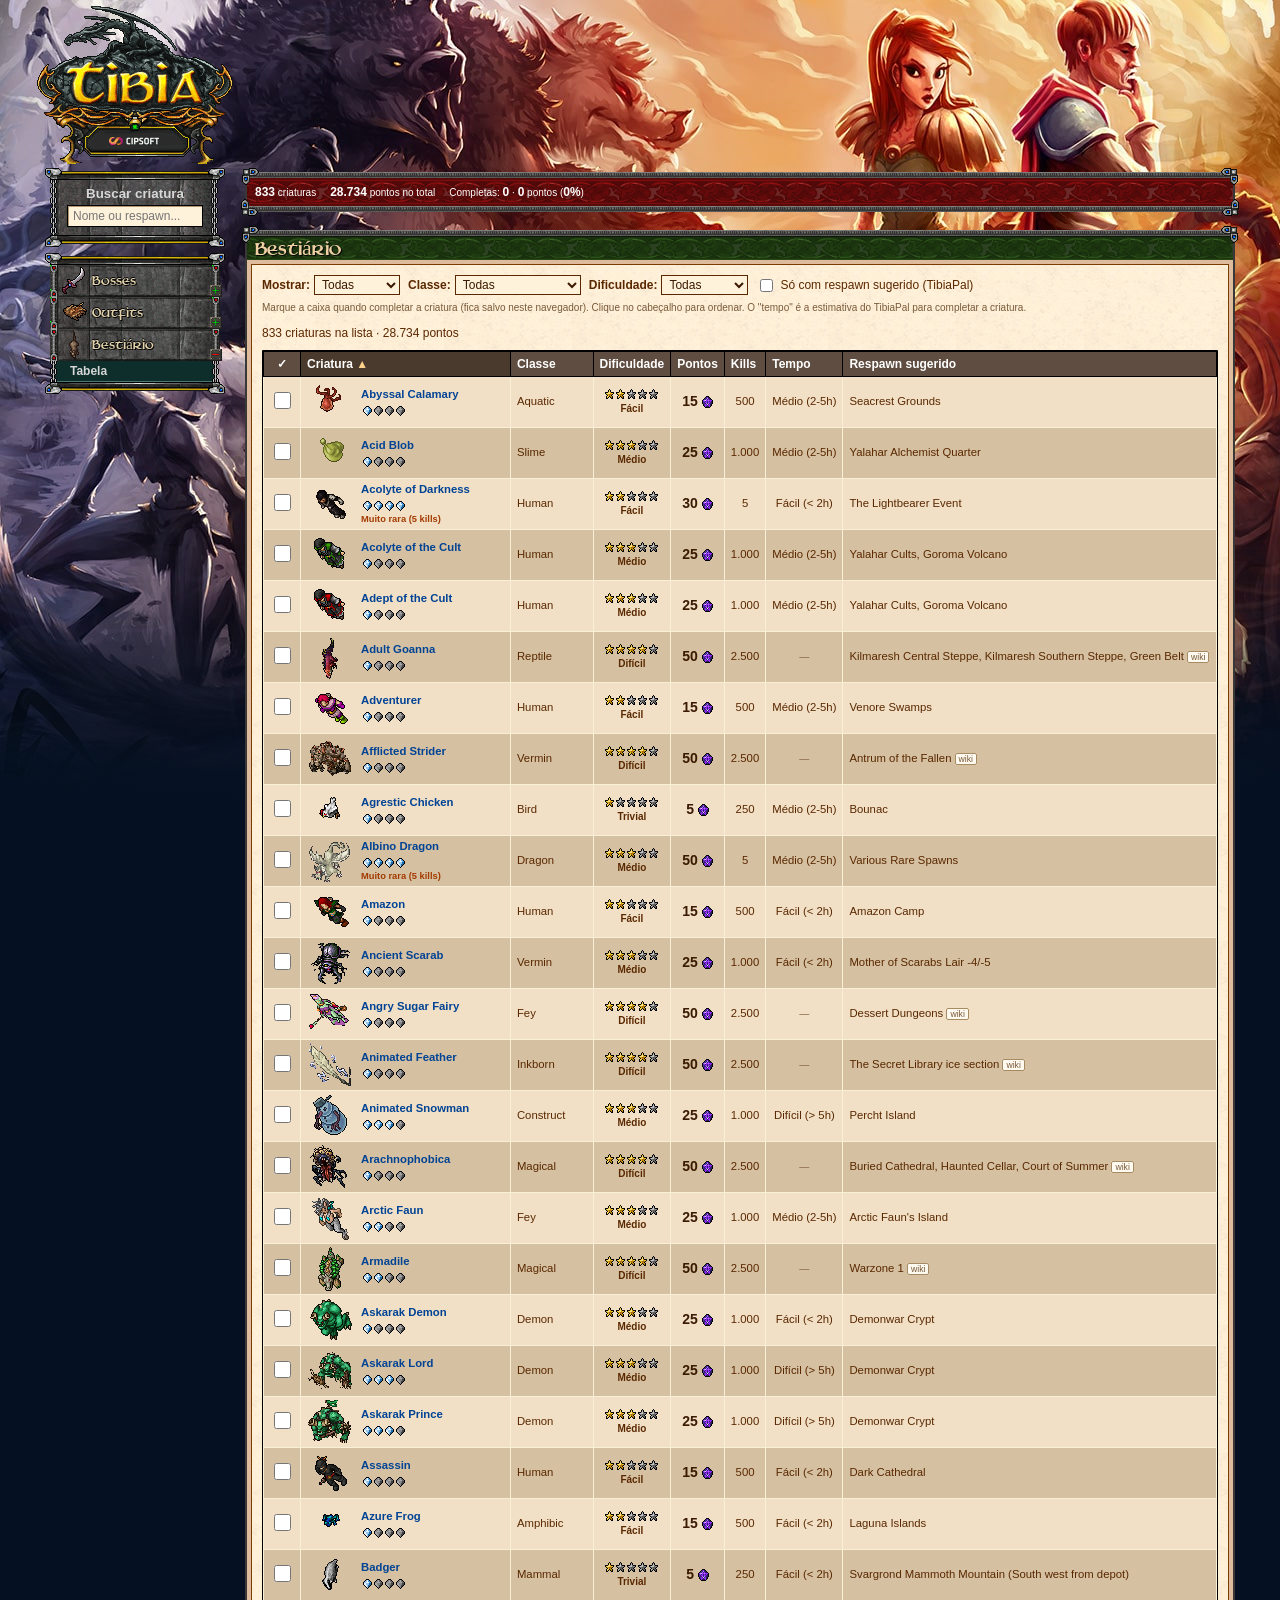
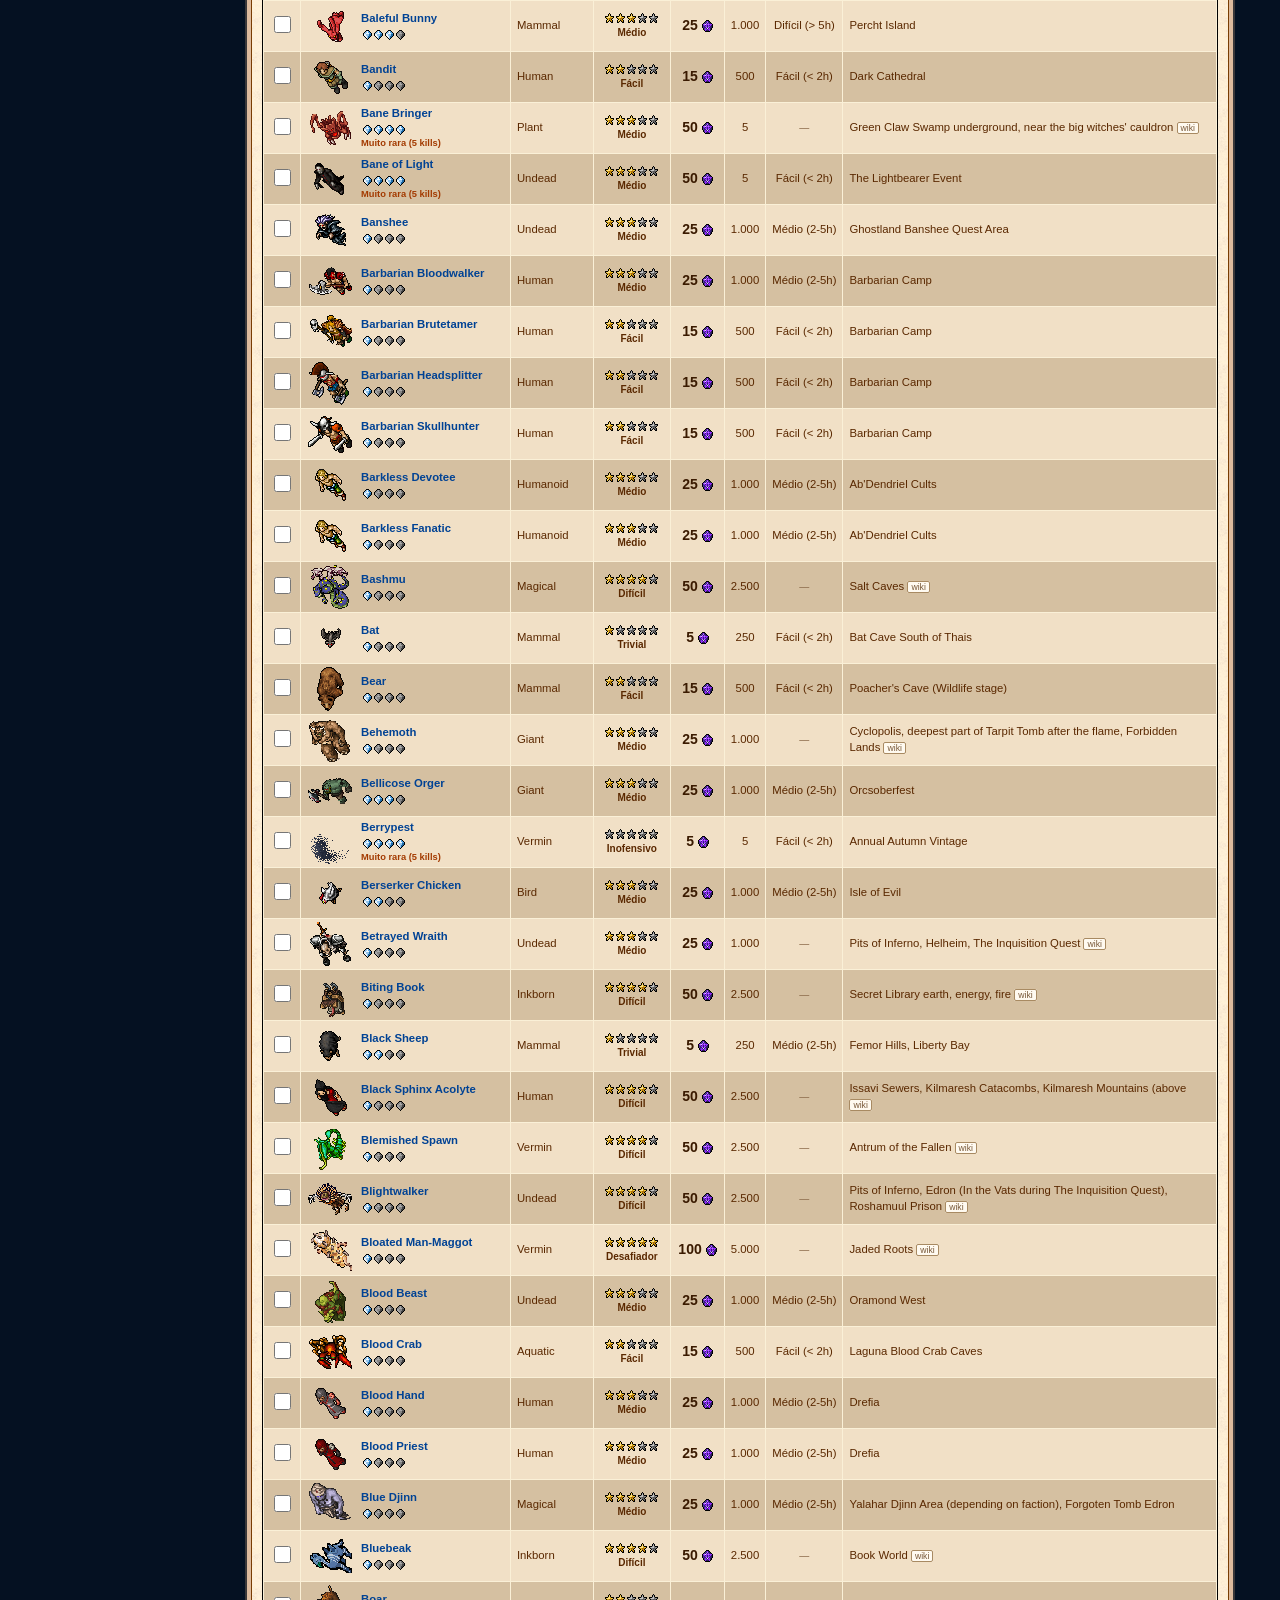
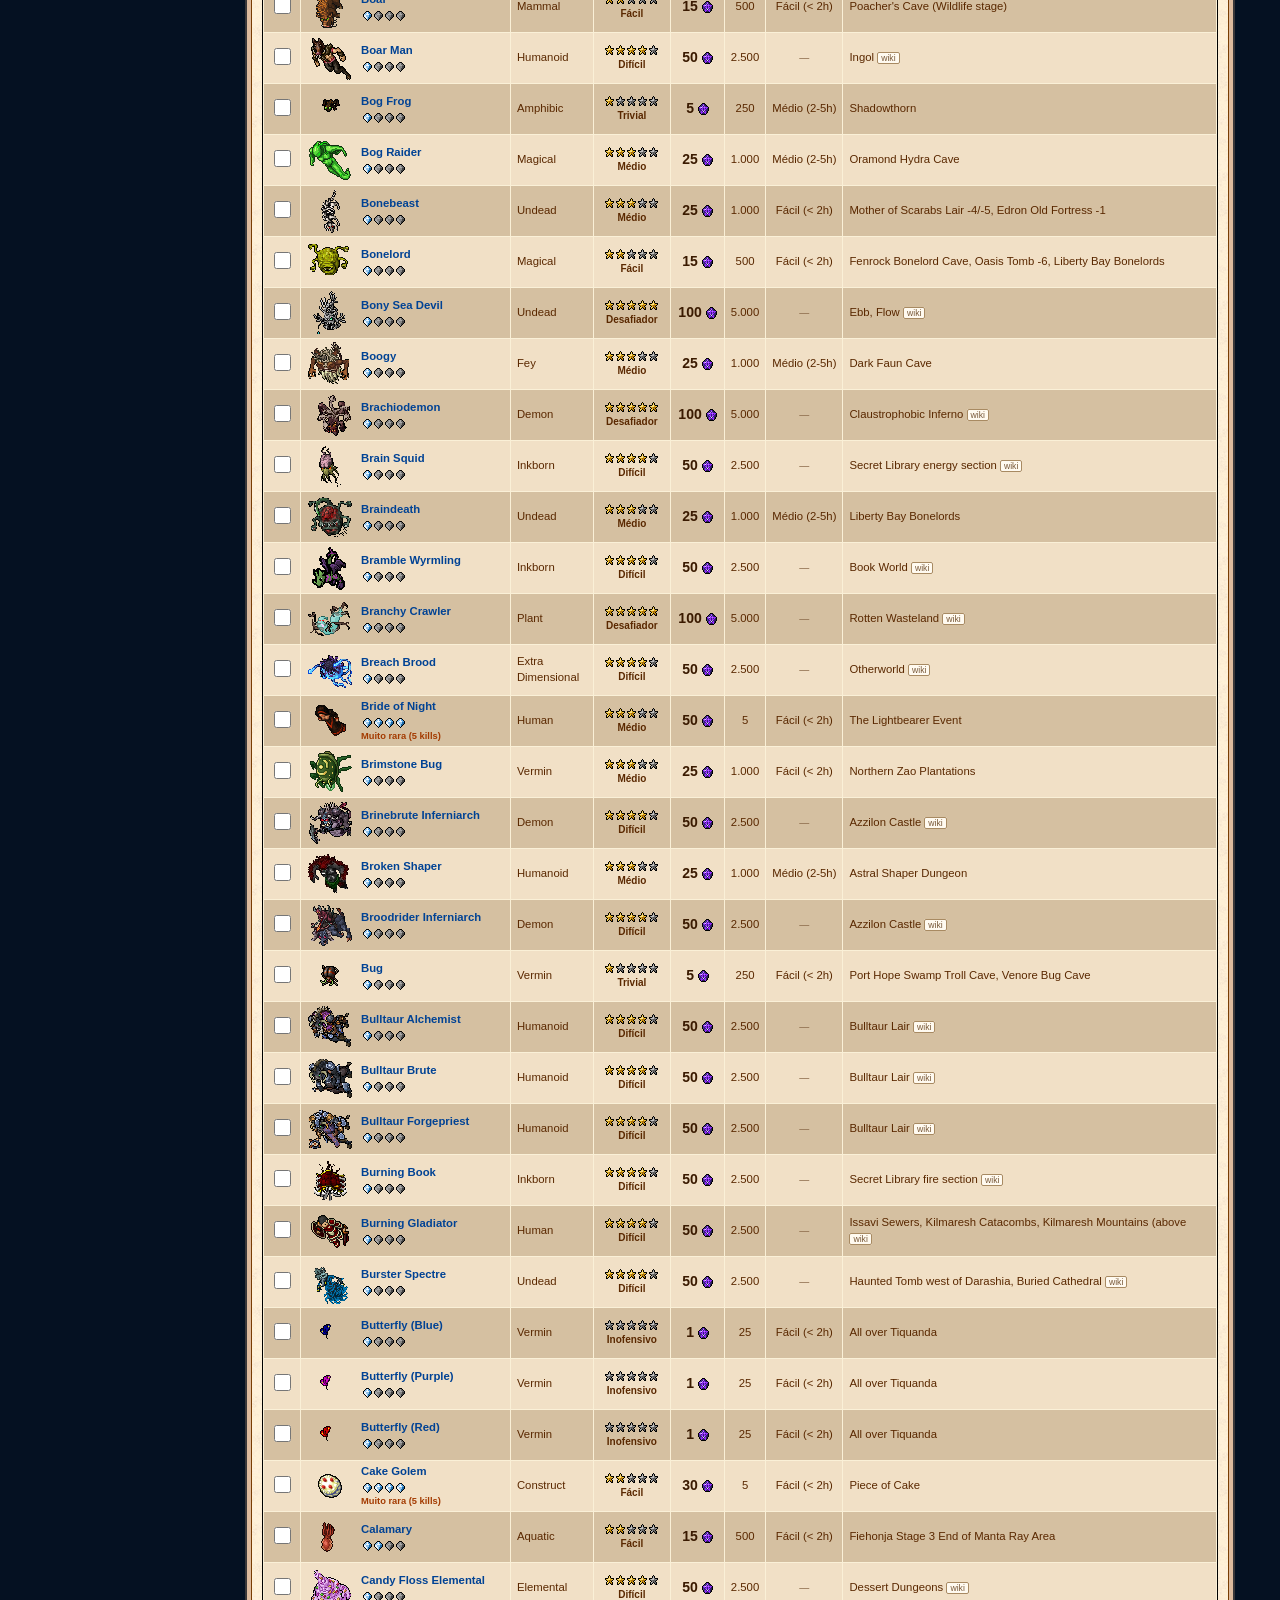
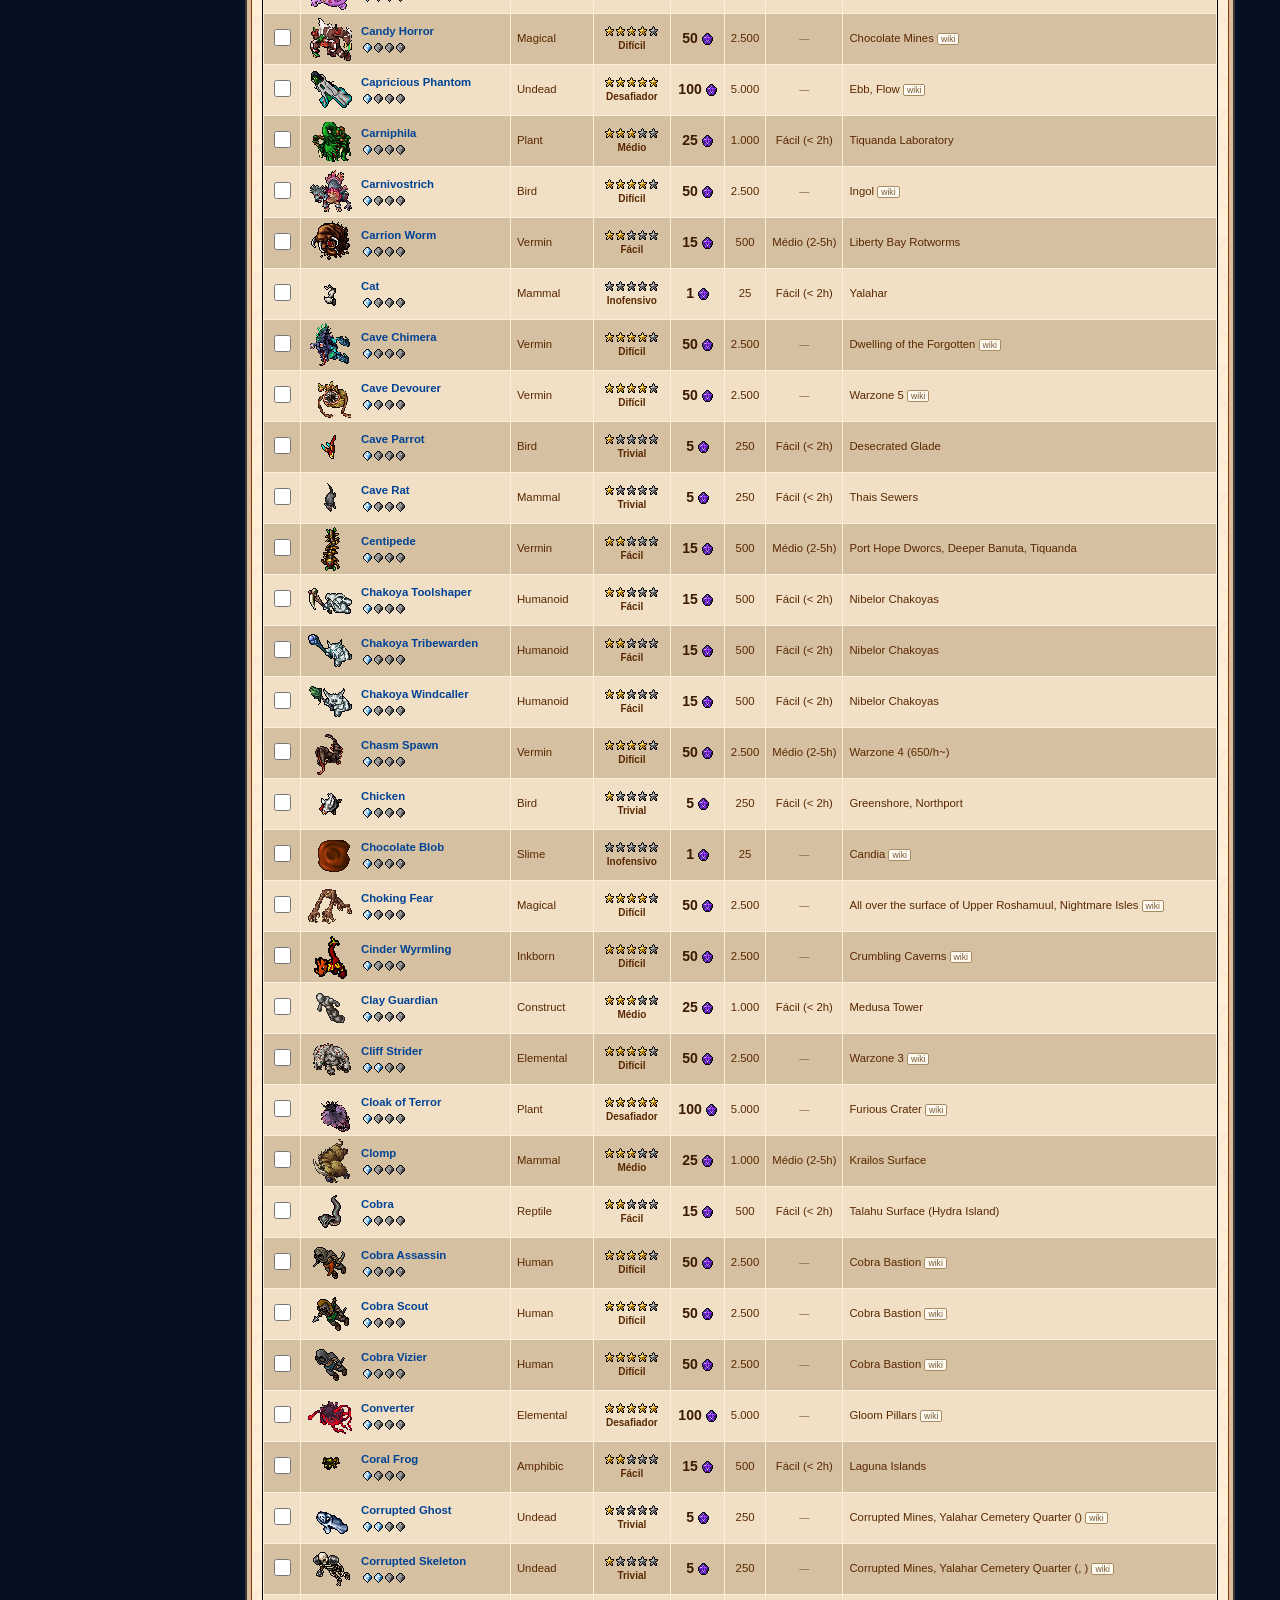
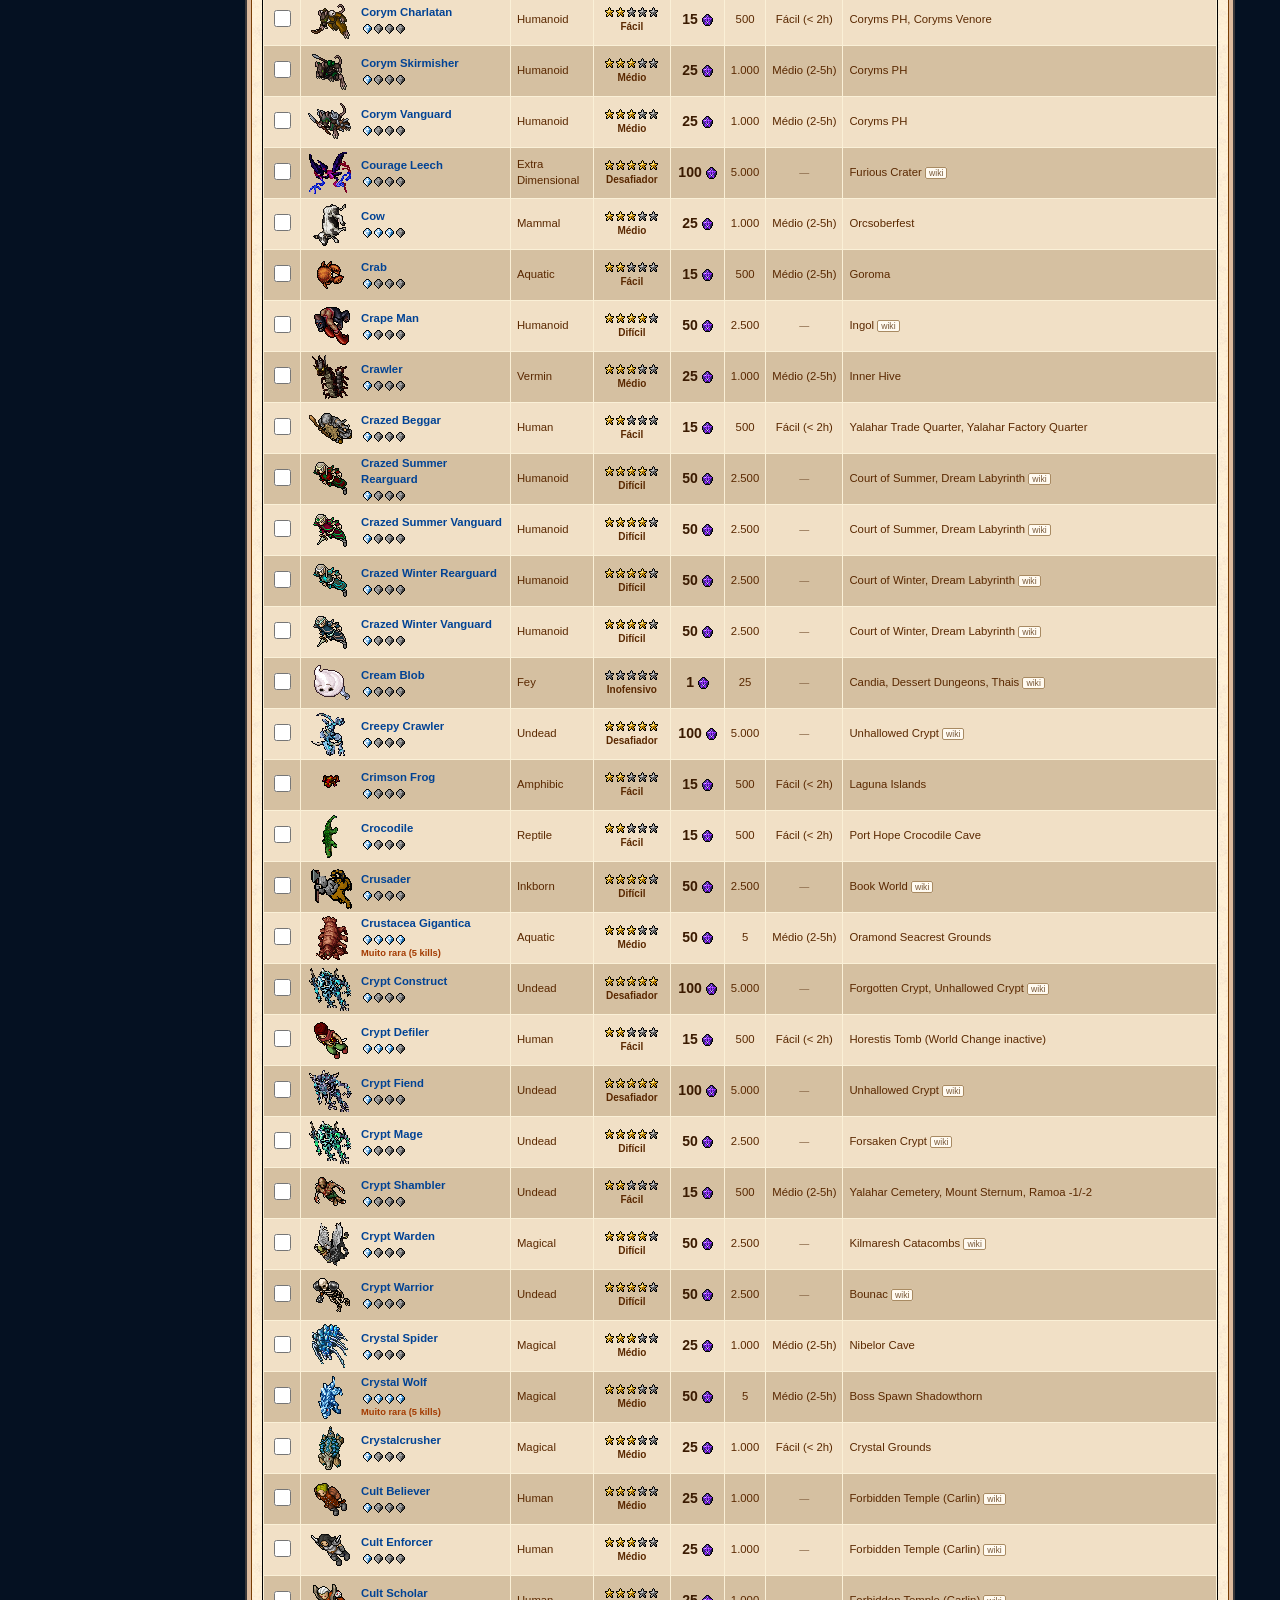
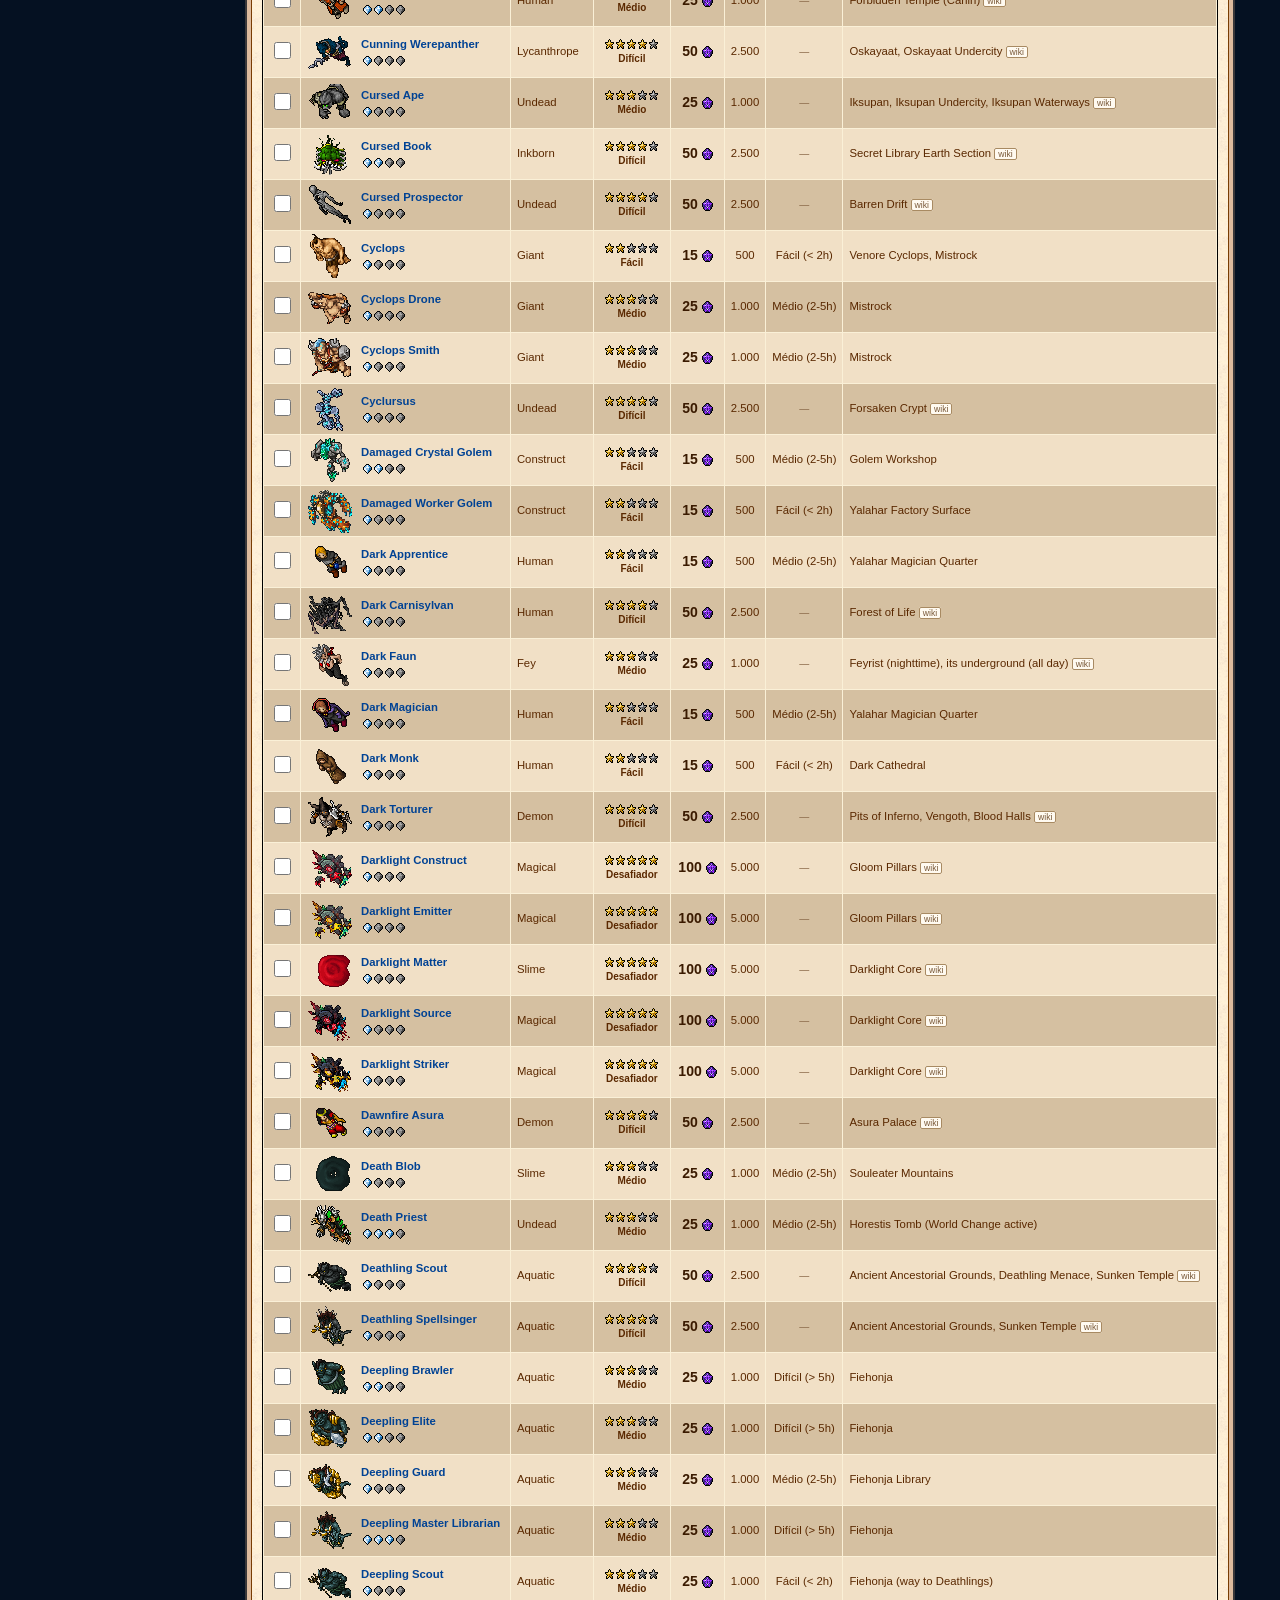
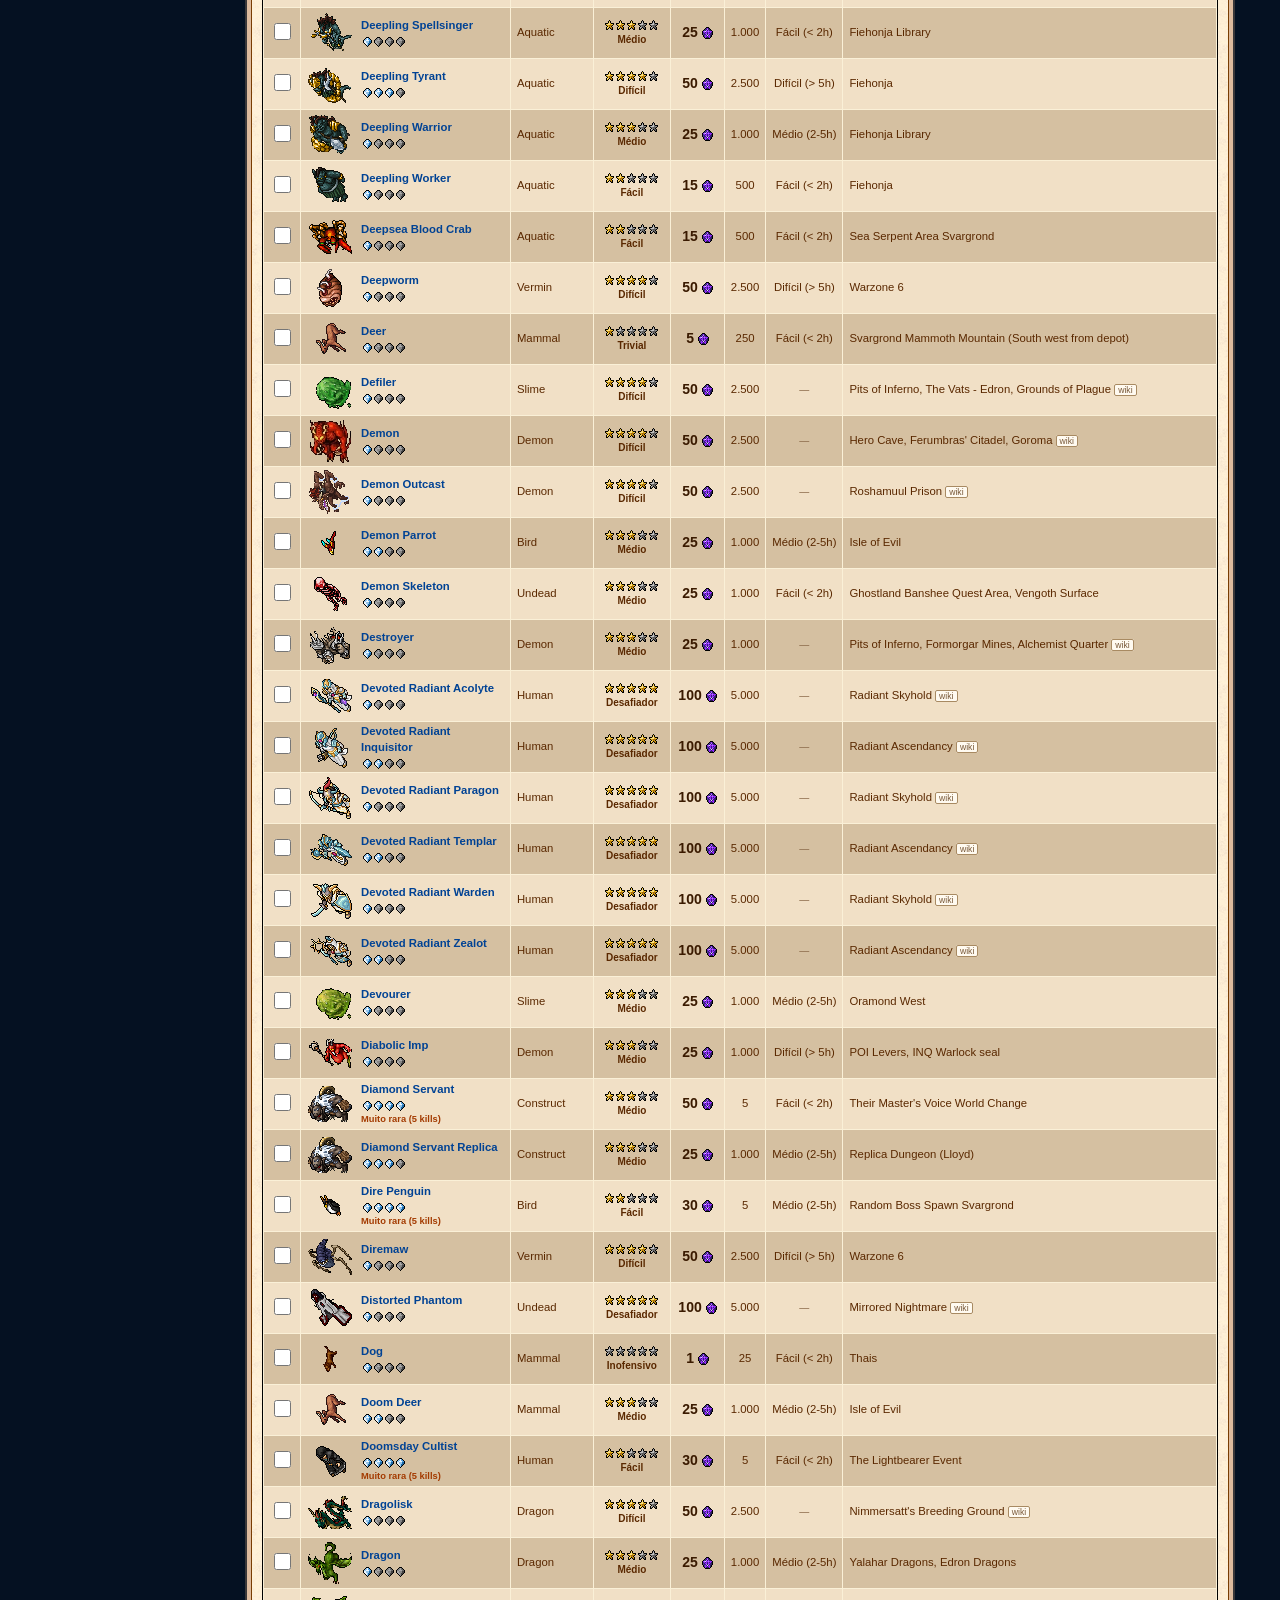
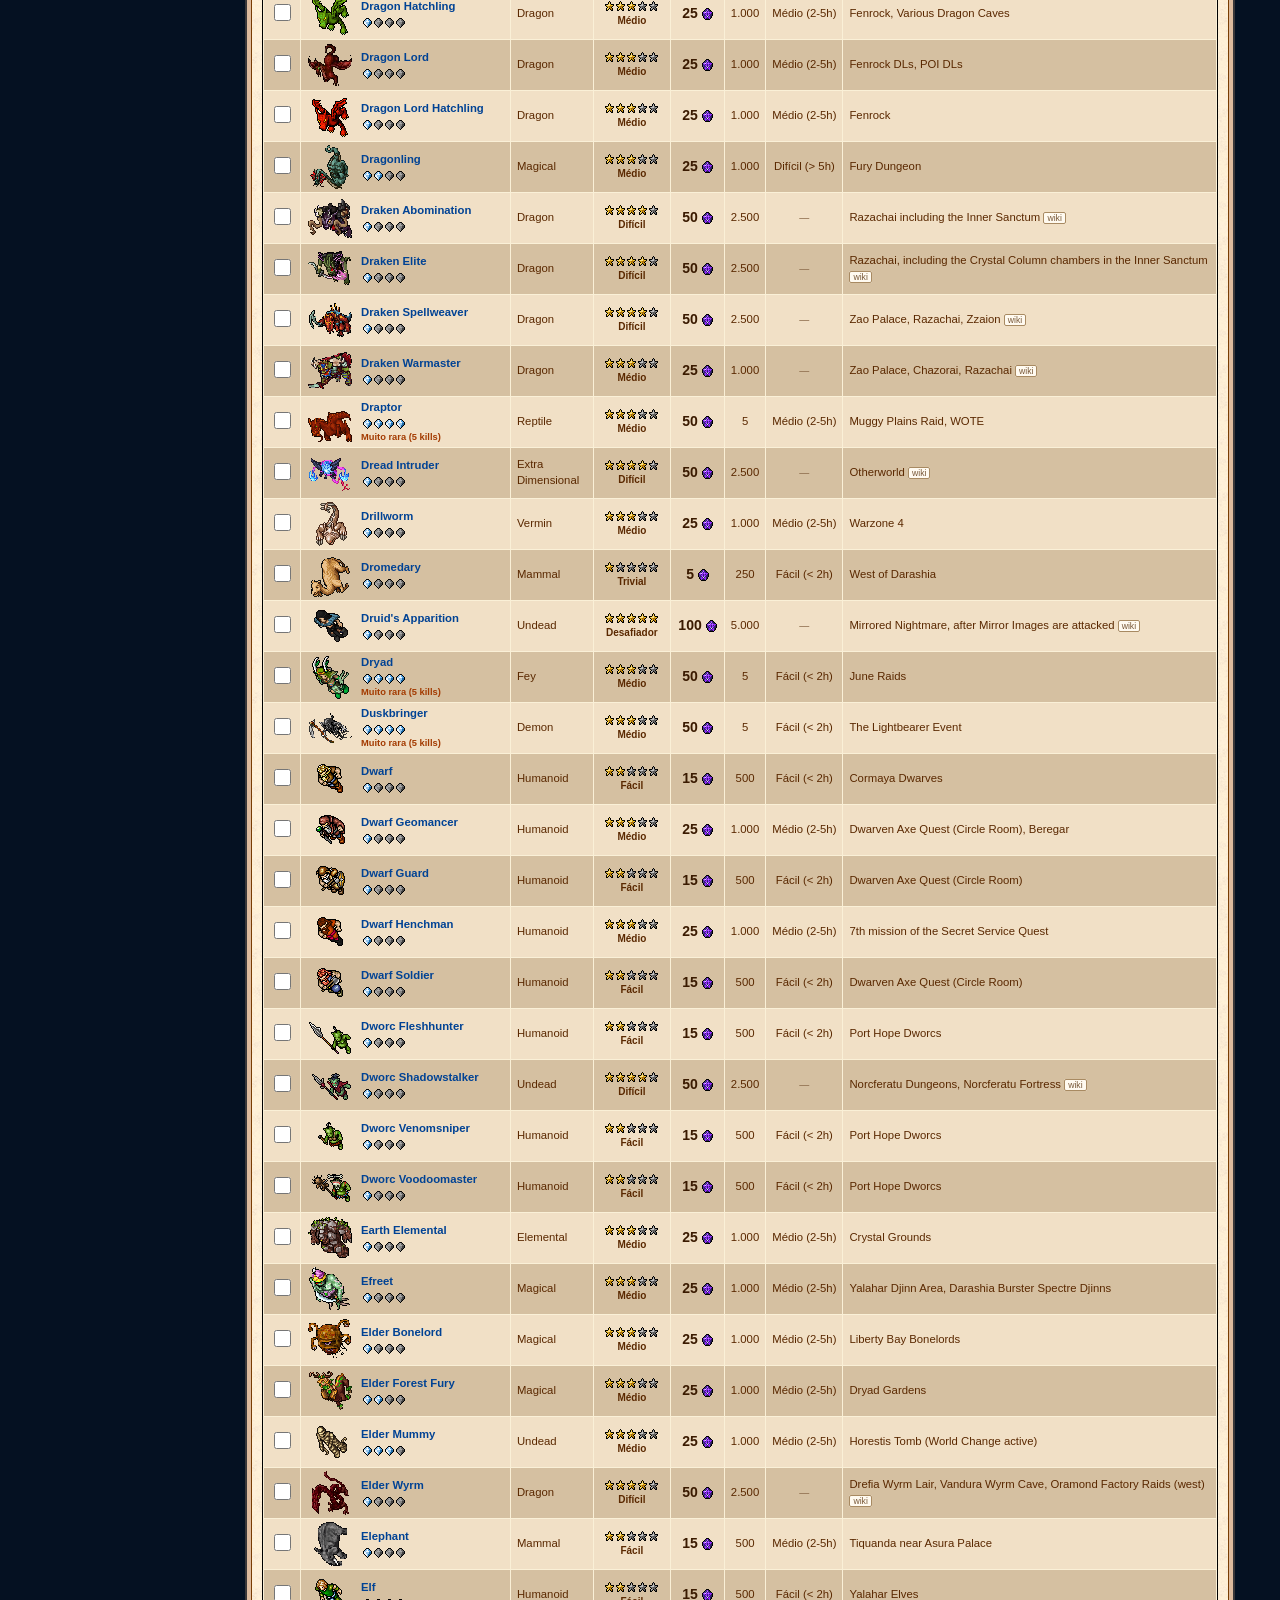
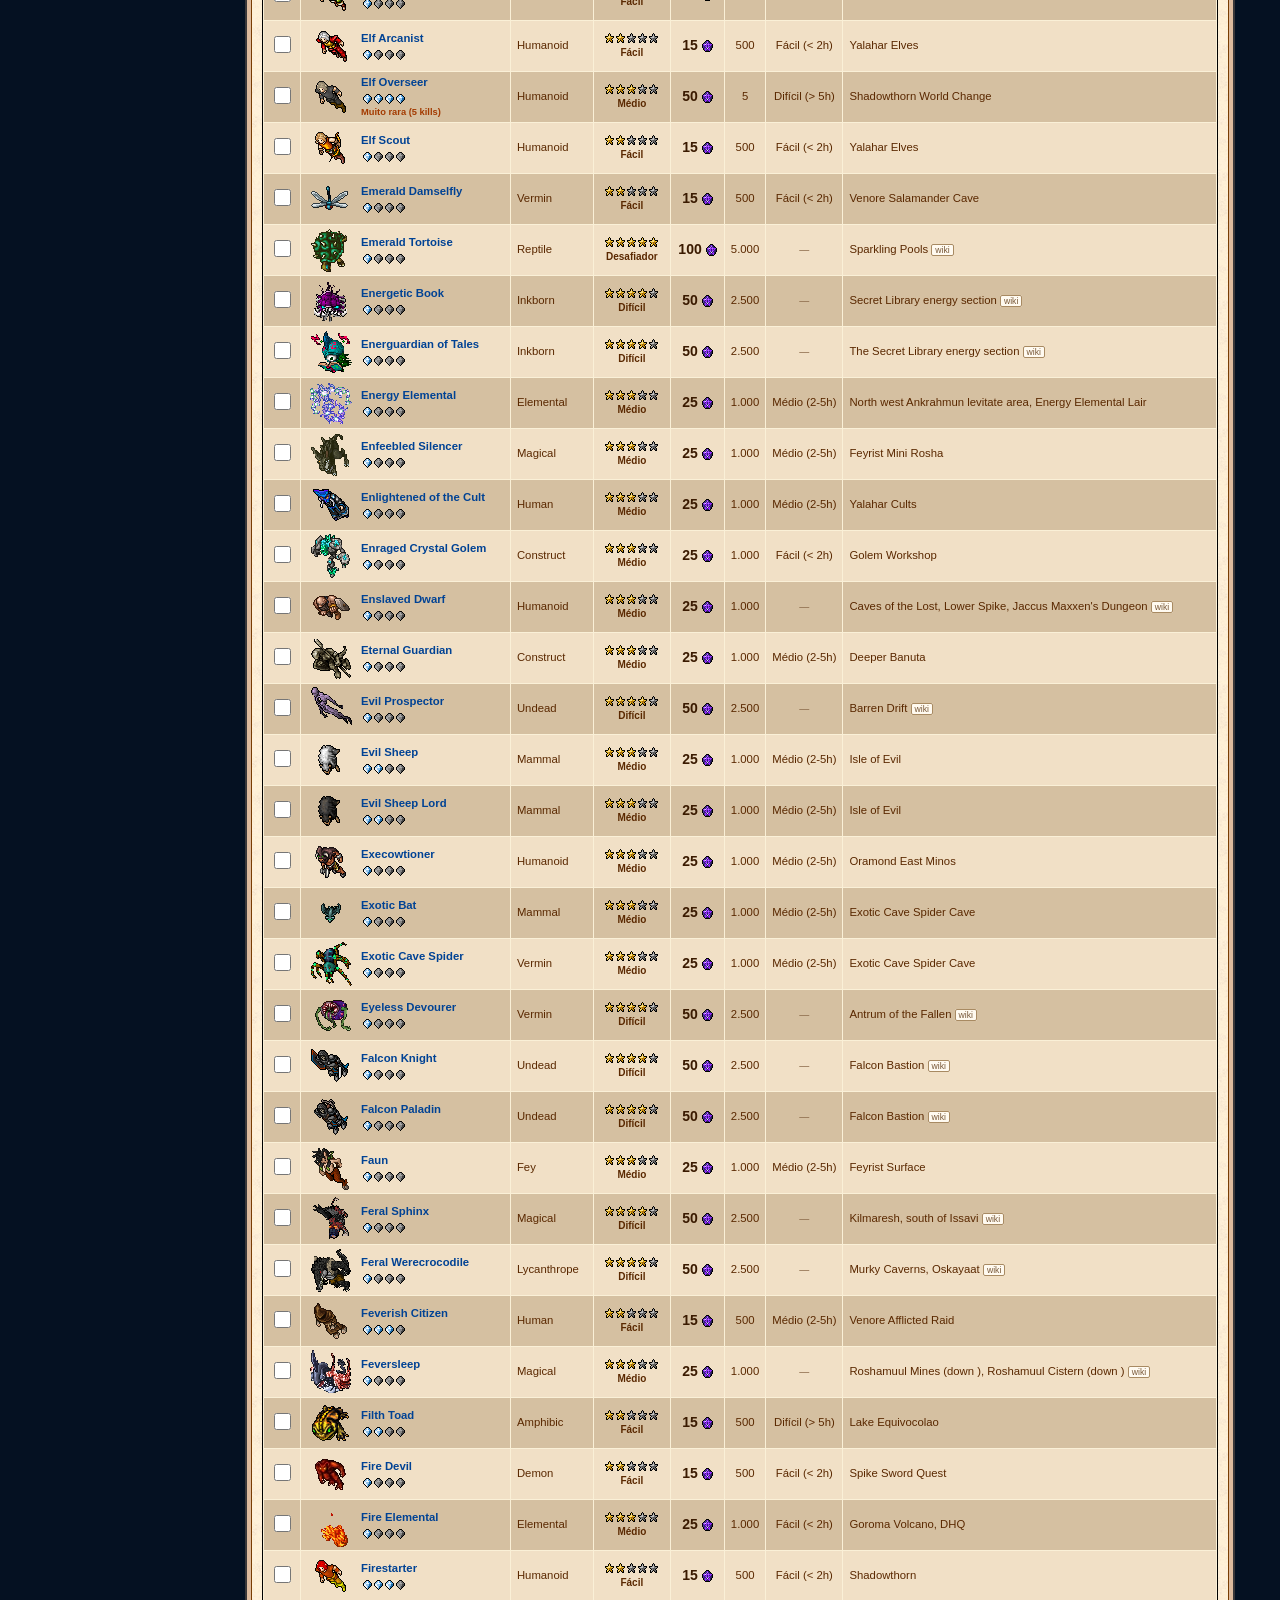
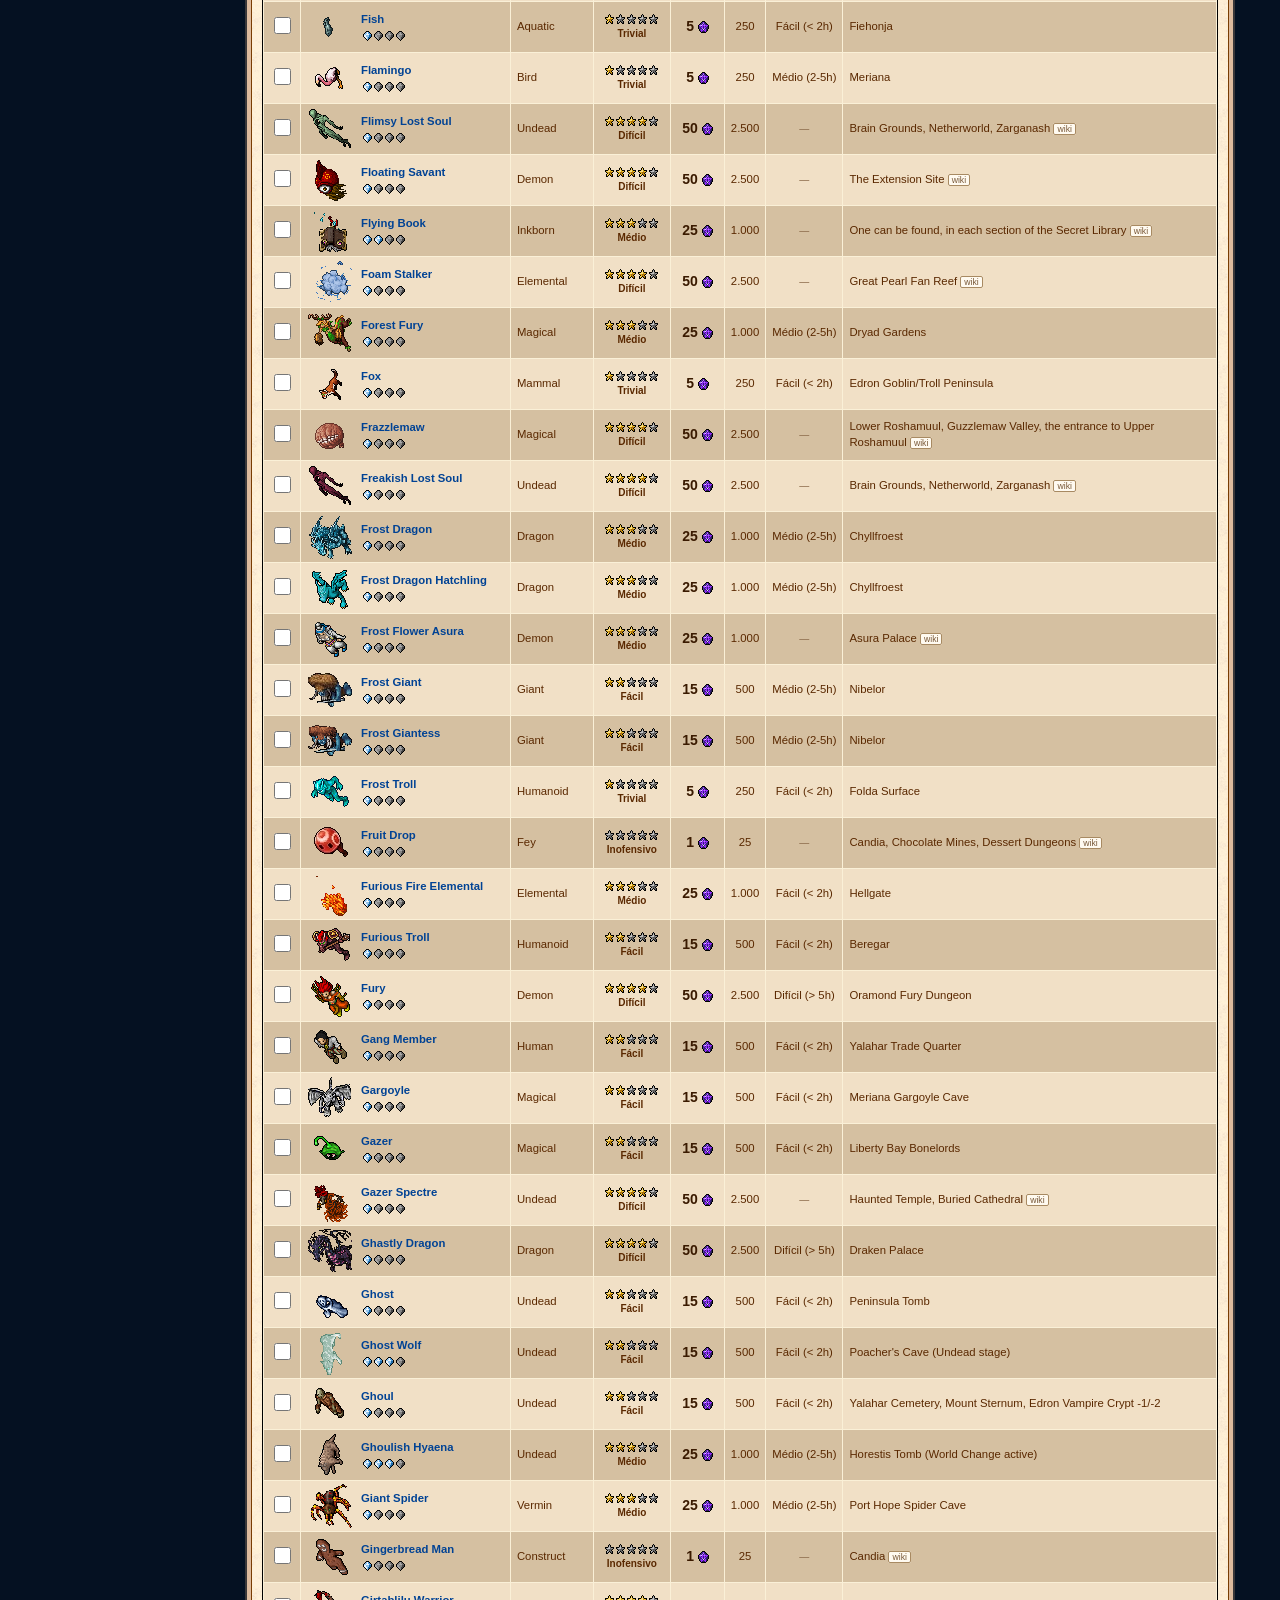
==== bestiario.html @ f65bbb50 "Adiciona página do Bestiário (833 criaturas, respawn do TibiaPal, marcação de completas) Co-Authored" ====
<!DOCTYPE html>
<html lang="pt-BR">
<head>
  <meta charset="utf-8">
  <meta name="viewport" content="width=device-width, initial-scale=1">
  <meta name="color-scheme" content="only light">
  <title>Bestiário · Painel de Bosses</title>
  <script>
    (function () {
      var i = new Image();
      i.onerror = function () { document.documentElement.classList.add("sem-tema"); };
      i.src = "tema/border-1.gif";
    })();
  </script>
  <script>document.write('<link rel="stylesheet" href="style.css?v=' + Date.now() + '">');</script>
</head>
<body data-pagina="bestiario">
  <div class="arte" aria-hidden="true"></div>

  <div id="Pagina">
    <div id="MenuColumn">
      <div id="LeftArtwork">
        <img id="TibiaLogoArtworkTop" src="tema/tibia-logo-artwork-top.gif" alt="">
      </div>

      <div class="SmallMenuBox" id="BuscaBox">
        <div class="SmallBoxTop"></div>
        <div class="SmallBoxBorder BorderLeft"></div>
        <div class="SmallBoxBorder BorderRight"></div>
        <div class="SmallBoxButtonContainer">
          <label for="busca">Buscar criatura</label>
          <input id="busca" type="search" placeholder="Nome ou respawn..." autocomplete="off">
        </div>
        <div class="SmallBoxBottom"></div>
      </div>

      <div id="Menu">
        <div id="MenuTop"></div>
        <div id="MenuItens"></div>
        <div id="MenuBottom"></div>
      </div>
    </div>

    <div id="ContentColumn" class="Content">
      <div id="conteudo-bestiario"></div>
      <div id="Footer">Painel pessoal. Dados: TibiaWiki (tibia.fandom.com) e TibiaPal (tibiapal.com/bestiary).
        Visual baseado em tibia.com (CipSoft GmbH).<br>
        Atualize os dados com <code>python coletar_bestiario.py</code>. As criaturas marcadas ficam salvas neste navegador.</div>
    </div>
  </div>

  <script>
    var v = Date.now();
    document.write('<script src="bestiario-dados.js?v=' + v + '"><\/script>');
    document.write('<script src="bestiario.js?v=' + v + '"><\/script>');
    document.write('<script src="menu.js?v=' + v + '"><\/script>');
  </script>
</body>
</html>
---- style.css ----
/* =========================================================================
   Painel de Bosses: tema baseado no CSS do tibia.com (Site Oficial/).
   As imagens do site ficam em tema/. Quando alguma não existir, a classe
   html.sem-tema troca as imagens por cores parecidas.
   Fontes: o site usa Verdana/Arial; os títulos dele são imagens, aqui
   substituídas pela Uncial Antiqua (fontes/), de desenho bem próximo.
   ========================================================================= */

/* Fonte dos títulos: Martel, a mesma que o tibia.com usa para gerar as imagens de título
   (vem do template "tibiacom" do MyAAC). Ela não tem "ç", números nem pontuação; esses
   caracteres vêm da Uncial Antiqua, de desenho parecido. */
@font-face {
  font-family: "TituloTibia";
  src: url("fontes/martel.ttf") format("truetype");
  font-display: swap;
}
@font-face {
  font-family: "TituloTibia";
  src: url("fontes/uncial-antiqua.woff2") format("woff2");
  unicode-range: U+0021-0040, U+00C7, U+00E7;
  font-display: swap;
}

:root {
  color-scheme: only light;
  --marrom: #5A2800;
  --link: #004294;
  --link-hover: #0063DC;
  --odd: #f1e0c6;
  --even: #d5c0a1;
  --caption: #5f4d41;
  --titulo: "TituloTibia", "Palatino Linotype", Georgia, serif;
}

* { box-sizing: border-box; }

body {
  margin: 0;
  padding: 0;
  min-height: 100vh;
  background-color: #051122;
  color: var(--marrom);
  font-family: Verdana, Arial, "Times New Roman", sans-serif;
}

/* Arte do topo (background-artwork do site); gradiente se a imagem faltar. */
.arte {
  position: absolute;
  inset: 0 0 auto 0;
  height: 1100px;
  z-index: -1;
  background:
    linear-gradient(transparent 560px, #051122 800px) center top no-repeat,
    url("tema/background-artwork.jpg") center top no-repeat,
    radial-gradient(circle at 68% 70px, #f4f1ff 0 26px, rgba(214, 214, 255, .45) 30px, rgba(150, 150, 220, .12) 70px, transparent 120px),
    radial-gradient(ellipse 60% 25% at 50% 300px, rgba(60, 50, 110, .45), transparent 75%),
    linear-gradient(#3b3a6b, #232552 25%, #0d1834 50%, #051122 75%);
}

img.sprite, img.icone, .pixel { image-rendering: pixelated; image-rendering: crisp-edges; }

#Pagina {
  display: flex;
  align-items: flex-start;
  max-width: 1220px;
  margin: 0 auto;
  padding: 0 10px 0 0;
}

/* =========================== MENU =========================== */
/* A coluna tem 180px como no site, mais 10px de folga de cada lado para a logo (196px)
   não ser cortada pela rolagem própria do menu. */
#MenuColumn {
  position: sticky;
  top: 0;
  flex: 0 0 200px;
  width: 200px;
  margin: 0 5px;
  padding: 0 10px;
  padding-bottom: 20px;
  font-family: Arial, sans-serif;
  font-size: 10pt;
  font-weight: bold;
  line-height: 12pt;
  max-height: 100vh;
  overflow-y: auto;
  scrollbar-width: none;
}
#MenuColumn::-webkit-scrollbar { display: none; }

/* A logo fica inteira dentro da coluna (que tem rolagem própria e cortaria o que passasse
   do topo); a base dela encosta no topo da caixa de busca, como no site. */
#LeftArtwork { position: relative; height: 162px; margin-top: 6px; }
#TibiaLogoArtworkTop { position: absolute; top: 0; left: -8px; width: 196px; height: 158px; }

/* Caixa pequena (Login/Download no site; aqui: busca). Medidas iguais às do tibia.com:
   topo/base de 180px, correntes de 8px e conteúdo de 160px centralizado entre elas. */
.SmallMenuBox { position: relative; width: 180px; margin: 12px 0 18px; }
.SmallMenuBox .SmallBoxTop,
.SmallMenuBox .SmallBoxBottom { position: absolute; left: 0; height: 12px; width: 180px; background: url("tema/box-top.gif") no-repeat; z-index: 11; }
.SmallMenuBox .SmallBoxTop { top: -12px; }
.SmallMenuBox .SmallBoxBottom { bottom: -12px; background-image: url("tema/box-bottom.gif"); }
.SmallMenuBox .SmallBoxBorder { position: absolute; top: 0; bottom: 0; width: 8px; background: url("tema/chain.gif") repeat-y; z-index: 10; }
.SmallMenuBox .BorderLeft { left: 5px; }
.SmallMenuBox .BorderRight { right: 6px; }
.SmallMenuBox .SmallBoxButtonContainer {
  position: relative;
  width: 160px;
  margin-left: 10px;
  padding: 6px 12px 8px;
  background: url("tema/loginbox-textfield-background.gif") repeat-y;
  background-color: #0d0d0d;
}
.SmallMenuBox label { display: block; margin-bottom: 4px; color: #d7d7d7; font: bold 10pt Arial, sans-serif; text-align: center; }
#busca {
  width: 100%;
  padding: 3px 5px;
  font: 9pt Verdana, Arial, sans-serif;
  color: var(--marrom);
  background: #fff2db;
  border: 1px solid #000;
  box-shadow: inset 1px 1px 0 #b39572;
  outline: none;
}
#busca:focus { box-shadow: inset 1px 1px 0 #b39572, 0 0 0 1px #ffd18c; }

/* Menu principal */
#Menu { position: relative; left: 5px; width: 170px; }
#MenuTop, #MenuBottom { position: relative; left: -5px; height: 12px; width: 180px; background: url("tema/box-top.gif") no-repeat; }
#MenuBottom { background-image: url("tema/box-bottom.gif"); }

.menuitem { position: relative; }
.MenuButton {
  position: relative;
  display: block;
  width: 170px;
  height: 32px;
  cursor: pointer;
  background: url("tema/button-background.gif") no-repeat;
  user-select: none;
}
.MenuButton .Button {
  position: absolute;
  inset: 0;
  background: url("tema/button-background-over.gif") no-repeat;
  visibility: hidden;
}
.MenuButton:hover .Button { visibility: visible; }
.MenuButton .Icon { position: absolute; top: 0; left: 8px; width: 32px; height: 32px; display: flex; align-items: center; justify-content: center; }
.MenuButton .Label {
  position: absolute;
  top: 5px;
  left: 42px;
  width: 116px;
  height: 22px;
  overflow: hidden;
  white-space: nowrap;
  font-family: var(--titulo);
  font-weight: normal;
  font-size: 15.5px;
  line-height: 22px;
  color: #e3d3ad;
  text-shadow: 1px 1px 0 #000, -1px 0 0 #000, 0 -1px 0 #000;
}
.MenuButton:hover .Label { color: #fff; }
/* nomes longos ("Heart of Destruction") em duas linhas, como os rótulos do site */
.MenuButton .Label.longo { top: 3px; height: 27px; font-size: 13px; line-height: 13px; white-space: normal; }
.MenuButton .Extend { position: absolute; top: 20px; right: -2px; width: 12px; height: 12px; background: url("tema/plus.gif") no-repeat; }
.menuitem.aberto .Extend { background-image: url("tema/minus.gif"); }
.Lights div { position: absolute; width: 8px; height: 8px; background: url("tema/green-light.gif") no-repeat; }
.Lights { visibility: hidden; }
.menuitem:not(.aberto) .Lights { visibility: visible; }
.light_lu { top: 0; left: 0; }
.light_ld { bottom: 0; left: 0; }
.light_ru { top: 0; right: 0; }

.Submenu { position: relative; display: none; margin: 0 5px; width: 160px; background-color: #0D2E2B; }
.menuitem.aberto .Submenu { display: block; }
.Submenuitem { position: relative; display: block; cursor: pointer; color: #d7d7d7; text-decoration: none; }
.Submenuitem:hover, .Submenuitem.ativo { color: #fff; }
.LeftChain, .RightChain { position: absolute; top: 0; height: 100%; width: 7px; background: url("tema/chain.gif") repeat-y; }
.LeftChain { left: -5px; }
.RightChain { right: -4px; }
.ActiveSubmenuItemIcon { position: absolute; top: 5px; left: 3px; width: 10px; height: 10px; background: url("tema/icon-activesubmenu.gif") no-repeat; visibility: hidden; }
.Submenuitem:hover .ActiveSubmenuItemIcon, .Submenuitem.ativo .ActiveSubmenuItemIcon { visibility: visible; }
.SubmenuitemLabel { margin: 0; padding: 2px 4px 2px 15px; border-bottom: 1px solid #4b7874; overflow: hidden; font-size: 9pt; }
.Submenuitem.oculto { display: none; }

/* ========================= CONTEÚDO ========================= */
#ContentColumn { flex: 1; min-width: 0; padding-top: 168px; }

/* Box (moldura) */
.Content .Box {
  position: relative;
  margin: 4px 5px 18px;
  font-size: 0;
  color: var(--marrom);
  border-left: 2px solid #3a3738;
  border-right: 2px solid #3a3738;
  background-color: #debb9d;
}
.Content .Corner-tl, .Content .Corner-tr, .Content .Corner-bl, .Content .Corner-br { position: absolute; width: 17px; height: 17px; z-index: 50; background-repeat: no-repeat; }
.Content .Corner-tl { top: -4px; left: -5px; background-image: url("tema/corner-tl.gif"); }
.Content .Corner-tr { top: -4px; right: -5px; background-image: url("tema/corner-tr.gif"); }
.Content .CornerWrapper-b { position: absolute; width: 100%; }
.Content .Corner-bl { bottom: -4px; left: -6px; background-image: url("tema/corner-bl.gif"); }
.Content .Corner-br { bottom: -4px; right: -6px; background-image: url("tema/corner-br.gif"); }
.Content .Border_1 { position: relative; height: 6px; width: 100%; background: url("tema/border-1.gif") repeat-x; }
.Content .BorderTitleText {
  position: relative;
  height: 24px;
  background: url("tema/title-background-green.gif") repeat-x;
}
.Content .BorderTitleText .Title {
  position: absolute;
  top: 1px;
  left: 8px;
  right: 8px;
  display: flex;
  align-items: baseline;
  gap: 8px;
  font-family: var(--titulo);
  font-size: 22px;
  line-height: 24px;
  color: #f0d1a4;
  text-shadow: 1px 1px 1px #000;
  white-space: nowrap;
  overflow: hidden;
}
.Content .BorderTitleText .Title small { font: 8pt Verdana, Arial, sans-serif; color: #d9cfb3; }
/* Barra vermelha do topo: mesma textura das manchetes vermelhas */
.Content .BorderTitleText.InfoTitle {
  height: 28px;
  background: url("tema/newsheadline_background.gif") repeat;
  background-position-y: 1px;
  background-color: #5c0d0d;
}
.Content .Border_2 { margin: 4px; padding: 0; background-color: #793d03; }
.Content .Border_3 { margin: 1px; border-top: 1px solid #793d03; border-bottom: 1px solid #793d03; }
.Content .BoxContent {
  padding: 10px;
  font-family: Verdana, Arial, "Times New Roman", sans-serif;
  font-size: 9pt;
  line-height: 1.4;
  color: var(--marrom);
  background: url("tema/scroll.gif");
  background-color: #FFF2db;
}

/* Barra de informações (como a de Twitch/YouTube) */
.InfoBar {
  position: relative;
  top: 7px;
  margin: 0 8px;
  font-size: 7.5pt;
  color: #fff;
  white-space: nowrap;
  overflow: hidden;
  text-overflow: ellipsis;
}
.InfoBar b { font-size: 9pt; }
.InfoBar span + span { margin-left: 14px; }

/* Links */
.Content a { font-weight: bold; color: var(--link); text-decoration: none; cursor: pointer; }
.Content a:hover { text-decoration: underline; color: var(--link-hover); }

/* Manchete de notícia (subgrupos) */
.NewsHeadline { margin-top: 14px; }
.NewsHeadline:first-child { margin-top: 0; }
/* Igual ao news.css do tibia.com, com a imagem oficial (83x26) */
.NewsHeadlineBackground {
  position: relative;
  min-height: 26px;
  margin-bottom: 8px;
  background: url("tema/newsheadline_background.gif") repeat;
  background-position-y: 2px;
  background-color: #5c0d0d;
  border: 1px solid #000;
}
.NewsHeadlineIcon { position: absolute; top: -1px; left: 0; margin: 0 5px; float: left; }
.NewsHeadlineDate { float: left; width: fit-content; margin: 10px 4px 0 40px; font-size: 7pt; color: #fff; }
.NewsHeadlineText { margin: 2px 0 2px 7px; line-height: 26px; font-size: 10pt; font-weight: bold; color: #fff; }

/* ============ TableContainer (tabelas do site) ============ */
.TableContainer { position: relative; width: 100%; border: 1px solid #000; }
.CaptionContainer { position: relative; background-color: var(--caption); }
.CaptionInnerContainer { position: relative; padding: 3px 0 4px; background-color: var(--caption); }
.CaptionContainer .Text {
  margin: 0;
  padding: 0 6px 0 10px;
  font: bold 10pt Verdana, Arial, "Times New Roman", sans-serif;
  color: #fff;
  text-align: left;
}
.CaptionEdgeLeftTop, .CaptionEdgeRightTop, .CaptionEdgeLeftBottom, .CaptionEdgeRightBottom {
  position: absolute; width: 5px; height: 5px; z-index: 50; background: url("tema/box-frame-edge.gif") no-repeat;
}
.CaptionEdgeLeftTop { top: -2px; left: -2px; }
.CaptionEdgeRightTop { top: -2px; right: -2px; }
.CaptionEdgeLeftBottom { bottom: -3px; left: -2px; }
.CaptionEdgeRightBottom { bottom: -3px; right: -2px; }
.CaptionBorderTop, .CaptionBorderBottom { position: absolute; left: 0; width: 100%; height: 4px; background: url("tema/table-headline-border.gif") repeat-x; }
.CaptionBorderTop { top: -1px; }
.CaptionBorderBottom { bottom: -2px; }
.CaptionVerticalLeft, .CaptionVerticalRight { position: absolute; top: 0; height: 100%; width: 3px; background: url("tema/box-frame-vertical.gif") repeat-y; }
.CaptionVerticalLeft { left: -1px; }
.CaptionVerticalRight { right: -1px; }

.Table1 { background-color: #d4c0a1; border: 2px solid #55636c; }
.Table1 .InnerTableContainer { padding: 5px; }
.TableContentContainer { box-shadow: 3px 3px 2px #875f3e; }
.TableContent { width: 100%; border-collapse: collapse; }
.TableContent td { padding: 3px 6px; border: 1px solid #faf0d7; font-size: 9pt; color: var(--marrom); vertical-align: middle; }
.TableContent tr:nth-child(odd) td { background-color: var(--odd); }
.TableContent tr:nth-child(even) td { background-color: var(--even); }
.LabelV { font-weight: bold; white-space: nowrap; vertical-align: top; width: 150px; }
.Odd { background-color: var(--odd); }
.Even { background-color: var(--even); }

.TableContainer + .TableContainer, .tabela-bloco + .tabela-bloco { margin-top: 14px; }

/* ===================== Cards dos bosses ===================== */
.grade { display: grid; grid-template-columns: repeat(auto-fill, minmax(150px, 1fr)); gap: 12px 10px; padding: 2px; }
.card {
  display: flex;
  flex-direction: column;
  align-items: stretch;
  justify-content: flex-start;
  padding: 0;
  border: 0;
  font: inherit;
  text-align: center;
  background: none;
  cursor: pointer;
}
.card .Text { text-align: center; padding: 0 4px; font-size: 9pt; line-height: 1.25; white-space: nowrap; overflow: hidden; text-overflow: ellipsis; }
.card .TableContainer { flex: 1; display: flex; flex-direction: column; }
.card .Table1 { flex: 1; border-width: 2px; }
.card .InnerTableContainer { padding: 4px; }
.card .slot {
  display: flex;
  align-items: center;
  justify-content: center;
  min-height: 72px;
  padding: 2px;
  background: var(--odd);
  border: 1px solid #faf0d7;
}
.card .linha { padding: 1px 3px; font-size: 7.5pt; line-height: 1.3; color: var(--marrom); border: 1px solid #faf0d7; border-top: none; }
.card .linha.Even { background: var(--even); }
.card .linha b { color: var(--link); }
.card:hover .CaptionContainer, .card:hover .CaptionInnerContainer,
.card:focus-visible .CaptionContainer, .card:focus-visible .CaptionInnerContainer { background-color: #7b6352; }
.card:hover .TableContainer, .card:focus-visible .TableContainer { box-shadow: 0 0 0 1px #ffd18c, 0 0 8px rgba(255, 209, 140, .7); }
.card:focus-visible { outline: none; }
.card.destaque .TableContainer { animation: piscar 1.2s ease-out; }
@keyframes piscar { 0%, 60% { box-shadow: 0 0 0 2px #ffd18c, 0 0 14px #ffd18c; } 100% { box-shadow: none; } }

.vazio { margin: 10px 5px; padding: 10px; text-align: center; font: 9pt Verdana, Arial, sans-serif; color: #fff; background: rgba(0, 0, 0, .5); }

#Footer { padding: 6px 0 24px; font: 7pt Verdana, Arial, sans-serif; color: #fff; text-align: center; }
#Footer code { color: #ffd18c; }

/* ========================== BigButton ========================== */
.BigButton {
  position: relative;
  display: inline-block;
  width: 135px;
  height: 25px;
  margin: 0 6px 0 0;
  padding: 0;
  vertical-align: middle;
  cursor: pointer;
  border: 0;
  background: url("tema/button_blue.gif") no-repeat;
  user-select: none;
  text-decoration: none !important;
}
/* o "over" do site é só o brilho interno (borda transparente): vai por cima do botão normal */
.BigButton:hover { background: url("tema/button_blue_over.gif") no-repeat, url("tema/button_blue.gif") no-repeat; }
.BigButtonText {
  display: block;
  padding-top: 5px;
  font: normal 12px Verdana, Arial, "Times New Roman", sans-serif;
  color: #ffd18c;
  text-align: center;
  text-shadow: -1px -1px 0 #000, 0 -1px 0 #000, 1px -1px 0 #000, 1px 0 0 #000, 1px 1px 0 #000, 0 1px 0 #000, -1px 1px 0 #000, -1px 0 0 #000;
}
.BigButton:hover .BigButtonText { transform: translate(1px, 1px); }
.botoes { margin-top: 14px; display: flex; flex-wrap: wrap; gap: 6px; }

/* ============================ Modal ============================ */
.modal {
  position: fixed;
  inset: 0;
  z-index: 200;
  display: flex;
  align-items: flex-start;
  justify-content: center;
  padding: 28px 16px;
  background: rgba(2, 8, 18, .82);
  overflow-y: auto;
}
.modal[hidden] { display: none; }
.modal-caixa { width: 100%; max-width: 980px; }
.modal-caixa .Box { margin: 4px 0 8px; }
.modal-caixa .BoxContent { padding: 12px; }
.fechar-x {
  position: absolute;
  top: 2px;
  right: 6px;
  z-index: 60;
  width: 20px;
  height: 18px;
  padding: 0;
  font: bold 12px/16px Verdana, Arial, sans-serif;
  color: #ffd18c;
  text-shadow: 1px 1px 0 #000;
  background: #1c3e8f;
  border: 1px solid #000;
  box-shadow: inset 0 0 0 1px #b8954e;
  cursor: pointer;
}
.fechar-x:hover { background: #2a56c2; }

/* informações do boss */
.info-boss { display: flex; gap: 0; }
.info-boss .TableContent { flex: 1; }
.info-sprite { display: flex; align-items: center; justify-content: center; min-width: 110px; background: var(--odd); border: 1px solid #faf0d7; border-left: none; }
.tipo-boss { display: inline-flex; align-items: center; gap: 5px; }
.bonus { color: #1d7a2c; font-weight: bold; }

/* resistências */
.elementos { display: grid; grid-template-columns: repeat(4, 1fr); gap: 4px; }
.elem { display: flex; border: 1px solid #a88a62; }
.elem-ic { flex: 0 0 32%; display: flex; align-items: center; justify-content: center; background: #e4d3b4; border-right: 1px solid #a88a62; }
.elem-v { flex: 1; padding: 2px 4px; text-align: center; font-size: 10pt; background: #fffaf0; }
.elem-v.fraco { background: #65c073; color: #0d2b12; font-weight: bold; }
.elem-v.forte { background: #fedb4c; color: #4a3500; font-weight: bold; }
.elem-v.imune { background: #ff9c4c; color: #3d1700; font-weight: bold; }
.elem-v.cura-se { background: #ff4c4c; color: #fff; font-weight: bold; }
.caract { display: grid; grid-template-columns: 1fr 1fr; gap: 6px 16px; margin-top: 8px; }
.caract > div > div { display: flex; align-items: center; gap: 6px; min-height: 20px; }

/* loot */
.tokens { display: flex; flex-wrap: wrap; gap: 6px; }
.token { display: flex; align-items: center; gap: 8px; padding: 3px 12px 3px 5px; background: var(--even); border: 1px solid #faf0d7; }
.token .qtd { font-size: 13pt; font-weight: bold; line-height: 1.1; }
.token.gold .qtd { color: #a8700a; }
.token.silver .qtd { color: #4f5660; }
.token .info { font-size: 7.5pt; }
.loot { display: grid; grid-template-columns: repeat(auto-fill, minmax(122px, 1fr)); gap: 4px; }
.Content a.item {
  display: flex;
  align-items: center;
  gap: 6px;
  padding: 3px 6px 3px 3px;
  font-size: 7.5pt;
  line-height: 1.2;
  background: var(--even);
  border: 1px solid #faf0d7;
}
.Content a.item:hover { background: #fff2db; text-decoration: none; }
.slot-item { flex: none; width: 34px; height: 34px; display: flex; align-items: center; justify-content: center; background: #3f3f3f; border: 1px solid #111; }
.aviso { margin: 0; font-size: 8.5pt; }
.aviso.pendente { color: #b04a00; font-weight: bold; }

/* mecânica */
.mecanica { margin: 0; padding-left: 18px; font-size: 9pt; }
.mecanica li { margin: 4px 0; line-height: 1.6; }
.mecanica ul { margin: 2px 0 4px; padding-left: 18px; list-style: circle; }
.ref { white-space: nowrap; font-weight: bold; }
/* sem margem negativa: a linha cresce e nenhum sprite invade o outro */
.ref-img { vertical-align: middle; margin: 1px 0; }

.tabela-extra td:first-child { color: #a33a00; }

.sem-img { display: inline-block; padding: 4px 8px; border: 1px dashed #a88a62; }

/* ============ Sem as imagens do tema: cores parecidas ============ */
html.sem-tema .SmallMenuBox .SmallBoxTop,
html.sem-tema .SmallMenuBox .SmallBoxBottom,
html.sem-tema #MenuTop,
html.sem-tema #MenuBottom { background: linear-gradient(#8b7a54, #3c3324); height: 6px; border: 1px solid #000; }
html.sem-tema .SmallMenuBox .SmallBoxTop { top: -6px; }
html.sem-tema .SmallMenuBox .SmallBoxBottom { bottom: -6px; }
html.sem-tema .SmallMenuBox .SmallBoxBorder,
html.sem-tema .LeftChain, html.sem-tema .RightChain { background: repeating-linear-gradient(#9a9a9a 0 3px, #3b3b3b 3px 6px); width: 4px; }
html.sem-tema .MenuButton { background: linear-gradient(#55524b, #2a2826); border: 1px solid #000; box-shadow: inset 0 1px 0 #77736a; }
html.sem-tema .MenuButton:hover { background: linear-gradient(#66625a, #33302d); }
html.sem-tema .MenuButton .Extend::after { content: "+"; display: block; width: 12px; height: 12px; font: bold 11px/11px Verdana; color: #ffd18c; text-align: center; background: #1c3e8f; border: 1px solid #000; }
html.sem-tema .menuitem.aberto .MenuButton .Extend::after { content: "−"; }
html.sem-tema .Lights { display: none; }
html.sem-tema .ActiveSubmenuItemIcon { background: none; }
html.sem-tema .ActiveSubmenuItemIcon::after { content: "›"; color: #ffd18c; font: bold 11px/8px Arial; }
html.sem-tema .Content .Border_1 { background: linear-gradient(#77756f, #3a3738 50%, #1c1b1b); }
html.sem-tema .Content .BorderTitleText { background: linear-gradient(#2c4421, #13210d); }
html.sem-tema .Content .BorderTitleText.InfoTitle { background: repeating-linear-gradient(135deg, rgba(0, 0, 0, .14) 0 6px, transparent 6px 12px), linear-gradient(#8a1717, #520707); }
html.sem-tema .NewsHeadlineBackground { background: repeating-linear-gradient(135deg, rgba(0, 0, 0, .14) 0 5px, transparent 5px 10px), linear-gradient(#7e1414, #4a0606); }
html.sem-tema .BigButton { background: linear-gradient(#3e6cff, #0a2399); border: 1px solid #000; box-shadow: inset 0 0 0 1px #c9a75a; border-radius: 2px; }
html.sem-tema .BigButton:hover { background: linear-gradient(#5a83ff, #1534c4); }

/* ======================== Telas estreitas ======================== */
@media (max-width: 820px) {
  #Pagina { flex-direction: column; align-items: stretch; padding: 0 10px; }
  #MenuColumn { position: static; flex: none; margin: 0 auto; max-height: none; overflow: visible; }
  #ContentColumn { padding-top: 10px; }
  .Content .Corner-tl, .Content .Corner-tr, .Content .Corner-bl, .Content .Corner-br { display: none; }
  .elementos { grid-template-columns: repeat(2, 1fr); }
  .info-boss { flex-direction: column-reverse; }
  .info-sprite { border-left: 1px solid #faf0d7; border-bottom: none; padding: 6px; }
  .ref { white-space: normal; }
  .LabelV { width: auto; }
}

/* ===================== Rotação de ataque ===================== */
.rotacao { display: grid; grid-template-columns: repeat(5, minmax(0, 1fr)); gap: 0; background: var(--odd); }
.voc { padding: 4px 4px 6px; border: 1px solid #faf0d7; min-width: 0; }
.voc:nth-child(even) { background: var(--even); }
.voc-titulo { margin: -4px -4px 4px; padding: 3px 6px; font: bold 9pt Verdana, Arial, sans-serif; color: #fff; background: #7b6352; border-bottom: 1px solid #000; }
.passos { margin: 0; padding: 0; list-style: none; }
.passo { display: flex; align-items: flex-start; gap: 4px; margin-bottom: 5px; }
.passo .ordem { flex: none; width: 13px; font: bold 8pt Verdana, Arial, sans-serif; color: var(--marrom); padding-top: 2px; }
.icone-magia { flex: none; width: 38px; height: 38px; image-rendering: pixelated; border: 1px solid #000; background: #222; }
.icone-magia.vazio { display: inline-block; }
.passo-txt { display: flex; flex-direction: column; min-width: 0; font-size: 7.5pt; line-height: 1.25; }
.passo-txt b { font-size: 8pt; color: var(--texto-forte, #3a1a00); }
.palavras { font-style: italic; color: #004294; font-weight: bold; }
.obs { color: #7a5a3a; }
.voc-nota { margin: 4px 0 0; font-size: 7.5pt; line-height: 1.3; color: var(--marrom); }
.rot-nota, .rot-rodape { margin: 0; padding: 5px 8px; font-size: 8pt; border-top: 1px solid #faf0d7; }
.rot-rodape { font-size: 7pt; color: #7a5a3a; }
.qtd-item { font-weight: normal; color: var(--marrom); }
@media (max-width: 820px) {
  .rotacao { grid-template-columns: repeat(2, minmax(0, 1fr)); }
}

/* ===================== Fases e alvos ===================== */
.fases { background: var(--odd); }
.fase { padding: 6px 8px; border-bottom: 1px solid #faf0d7; }
.fase:nth-child(even) { background: var(--even); }
.fase-topo { display: flex; gap: 10px; align-items: flex-start; }
.fase-sprite { flex: none; min-width: 64px; display: flex; justify-content: center; }
.fase-info { flex: 1; min-width: 0; font-size: 8.5pt; }
.fase-nome { font-size: 9.5pt; color: #3a1a00; }
.fase-hp { margin-left: 6px; font-size: 8pt; }
.fase-dica { margin: 2px 0 3px; }
.fase-el > div { margin-top: 2px; }
.chip { display: inline-flex; align-items: center; gap: 3px; padding: 0 5px; margin: 1px 2px 1px 0; font-size: 7.5pt; border: 1px solid #a88a62; border-radius: 3px; background: #fffaf0; }
.chip.fraco { background: #65c073; color: #0d2b12; }
.chip.imune { background: #ff9c4c; color: #3d1700; }
.chip.cura-se { background: #ff4c4c; color: #fff; }
.fase-ataques { display: grid; grid-template-columns: repeat(5, minmax(0, 1fr)); gap: 4px; margin-top: 5px; }
.fase-voc { display: flex; flex-direction: column; gap: 2px; padding: 3px; background: rgba(255, 255, 255, .35); border: 1px solid #faf0d7; min-width: 0; }
.fase-voc-nome { font: bold 7.5pt Verdana, Arial, sans-serif; color: #fff; background: #7b6352; margin: -3px -3px 2px; padding: 1px 4px; }
.fase-magia { display: flex; align-items: center; gap: 4px; font-size: 7.5pt; min-width: 0; }
.fase-magia .palavras { overflow: hidden; text-overflow: ellipsis; white-space: nowrap; }
.icone-magia.peq { width: auto; height: auto; }
.sem-dano { font-size: 7.5pt; color: #8a6a4a; font-style: italic; }
@media (max-width: 820px) {
  .fase-ataques { grid-template-columns: repeat(2, minmax(0, 1fr)); }
}
.chip.forte { background: #fedb4c; color: #4a3500; }

/* ===================== Ataque / Defesa por elemento ===================== */
.elementos-voc { display: grid; grid-template-columns: repeat(5, minmax(0, 1fr)); background: var(--odd); }
.voc-el { padding: 4px 4px 8px; border: 1px solid #faf0d7; text-align: center; }
.voc-el:nth-child(even) { background: var(--even); }
.voc-el .voc-titulo { text-align: left; }
.el-linha { display: flex; flex-wrap: wrap; justify-content: center; align-items: center; gap: 4px; margin-top: 4px; }
.el-chip { display: inline-flex; align-items: center; gap: 4px; padding: 2px 8px; font: bold 9pt Verdana, Arial, sans-serif; border: 1px solid #5a2800; border-radius: 3px; background: #fffaf0; color: #3a1a00; white-space: nowrap; }
.el-chip .icone { width: auto; height: auto; }
.el-fisico { background: #e6e1d6; }
.el-terra { background: #cfe8b8; }
.el-fogo { background: #ffd2a6; }
.el-morte { background: #d8c8e4; }
.el-energia { background: #e5c9f2; }
.el-sagrado { background: #fff1a8; }
.el-gelo { background: #cdeefa; }
.el-mais { font: bold 10pt Verdana, Arial, sans-serif; color: #5a2800; }
.el-alt { margin-top: 4px; font-size: 7.5pt; color: #7a5a3a; }
.el-alt .el-chip { font-size: 7.5pt; padding: 1px 5px; font-weight: normal; }
.fase-voc .el-linha { justify-content: flex-start; }
.fase-voc .el-chip { font-size: 7.5pt; padding: 1px 5px; }
@media (max-width: 820px) { .elementos-voc { grid-template-columns: repeat(2, minmax(0, 1fr)); } }

/* rolagem suave até as seções do menu */
html { scroll-behavior: smooth; }
.secao, .Box[id] { scroll-margin-top: 12px; }

/* ===================== Página de Outfits ===================== */
.controles { display: flex; flex-wrap: wrap; align-items: center; gap: 6px 8px; margin-bottom: 10px; font-size: 9pt; }
.ctrl-rotulo { font-weight: bold; }
.seg { padding: 3px 12px; font: bold 9pt Verdana, Arial, sans-serif; color: #ffd18c; text-shadow: 0 1px 0 #000;
  background: linear-gradient(#3e6cff, #0a2399); border: 1px solid #000; box-shadow: inset 0 0 0 1px #c9a75a; cursor: pointer; }
.seg.ativo { background: linear-gradient(#7b6352, #4a3a2e); box-shadow: inset 0 0 0 1px #ffd18c; }
.ctrl-dica { flex-basis: 100%; font-size: 7.5pt; color: #7a5a3a; }
.intro-itens { margin: 0 0 8px; }
.tabela-rolagem { overflow-x: auto; border: 1px solid #000; }
.tabela-outfits { width: 100%; border-collapse: collapse; font-size: 8.5pt; }
.tabela-outfits th { position: sticky; top: 0; z-index: 2; padding: 5px 6px; text-align: left; font: bold 9pt Verdana, Arial, sans-serif;
  color: #fff; background: #5f4d41; border: 1px solid #000; white-space: nowrap; }
.tabela-outfits th.ordenavel { cursor: pointer; user-select: none; }
.tabela-outfits th.ordenavel:hover { background: #7b6352; }
.tabela-outfits th.ativa { background: #4a3a2e; }
.tabela-outfits th .seta { color: #ffd18c; }
.tabela-outfits td { padding: 4px 6px; vertical-align: top; border: 1px solid #faf0d7; color: #5a2800; }
.tabela-outfits tr.Odd td { background: #f1e0c6; }
.tabela-outfits tr.Even td { background: #d5c0a1; }
.col-num { text-align: center; white-space: nowrap; }
.col-num.total { font-size: 10.5pt; font-weight: bold; color: #3a1a00; }
.outfit-cel { display: flex; align-items: center; gap: 6px; min-width: 150px; }
.quest-nome { font-size: 7pt; }
.quest-nome a { font-weight: normal; }
.vazio-cel { color: #a08060; text-align: center; }
.secao-nome { margin: 2px 0; font-size: 7pt; font-style: italic; color: #7a5a3a; }
.chips { display: flex; flex-direction: column; gap: 2px; }
.item-chip { display: flex; align-items: center; gap: 4px; padding: 1px 4px 1px 1px; font: 8pt Verdana, Arial, sans-serif; color: #3a1a00;
  text-align: left; background: rgba(255, 255, 255, .45); border: 1px solid #c8ad86; cursor: pointer; }
.item-chip:hover { background: #fffaf0; border-color: #5a2800; }
.item-chip .slot-item { width: 34px; height: 34px; }
.uso { white-space: nowrap; }
.uso .obs { color: #7a5a3a; font-size: 7pt; white-space: normal; }
.col-drops { min-width: 180px; }
.col-drops a.monstro { font-weight: normal; }
.mais { color: #7a5a3a; cursor: help; border-bottom: 1px dotted #7a5a3a; }

/* ===================== Página do Bestiário ===================== */
.controles .ctrl { display: inline-flex; align-items: center; gap: 4px; }
.controles select { font: 9pt Verdana, Arial, sans-serif; color: #3a1a00; background: #fff2db; border: 1px solid #5a2800; padding: 1px 3px; }
.tabela-bestiario .col-check { width: 28px; text-align: center; vertical-align: middle; }
.tabela-bestiario input.marca { width: 17px; height: 17px; cursor: pointer; accent-color: #1d7a2c; }
.tabela-bestiario td { vertical-align: middle; }
.tabela-bestiario tr.feito td { opacity: .55; }
.tabela-bestiario tr.feito td.col-check { opacity: 1; }
.tabela-bestiario tr.feito .col-nome b { text-decoration: line-through; }
.tabela-bestiario .col-nome .outfit-cel { min-width: 170px; }
.tabela-bestiario .col-nome img.sprite { max-height: 44px; max-width: 44px; }
.tabela-bestiario td { padding-top: 2px; padding-bottom: 2px; }
.tabela-bestiario .col-respawn { min-width: 200px; }
.tabela-bestiario .tempo { white-space: nowrap; }
.rara { font-size: 7pt; color: #a33a00; font-weight: bold; }
.fonte { font-size: 6.5pt; padding: 0 3px; border: 1px solid #a88a62; border-radius: 2px; color: #7a5a3a; background: #fffaf0; cursor: help; }
.dif { white-space: nowrap; font-weight: bold; }
.dif-harmless { color: #607060; }
.dif-trivial { color: #2f7a2f; }
.dif-easy { color: #1d6a8a; }
.dif-medium { color: #8a6a00; }
.dif-hard { color: #b04a00; }
.dif-challenging { color: #a01010; }
.tabela-bestiario .nome-cel { display: flex; align-items: center; gap: 8px; min-width: 190px; }
.tabela-bestiario .spr { flex: 0 0 46px; height: 46px; display: flex; align-items: center; justify-content: center; }
.tabela-bestiario .spr-corte { overflow: hidden; flex: none; }
.tabela-bestiario .spr img { display: block; max-width: none; image-rendering: pixelated; }
.tabela-bestiario .ocorr { display: flex; align-items: center; gap: 5px; margin-top: 2px; }
.tabela-bestiario .ocorr img { display: block; }
.tabela-bestiario td.dif { text-align: center; }
.tabela-bestiario td.dif img.estrelas { display: block; margin: 0 auto 2px; }
.tabela-bestiario td.dif div { font-size: 7.5pt; }
.tabela-bestiario .pts { display: inline-flex; align-items: center; gap: 4px; }
.tabela-bestiario tr.divisao td { background: #5f4d41; color: #fff; font-weight: bold; text-align: left; padding: 5px 8px; letter-spacing: .3px; opacity: 1; }
.tabela-bestiario .rara { white-space: nowrap; }
.tabela-bestiario .ocorr { flex-direction: column; align-items: flex-start; gap: 1px; }
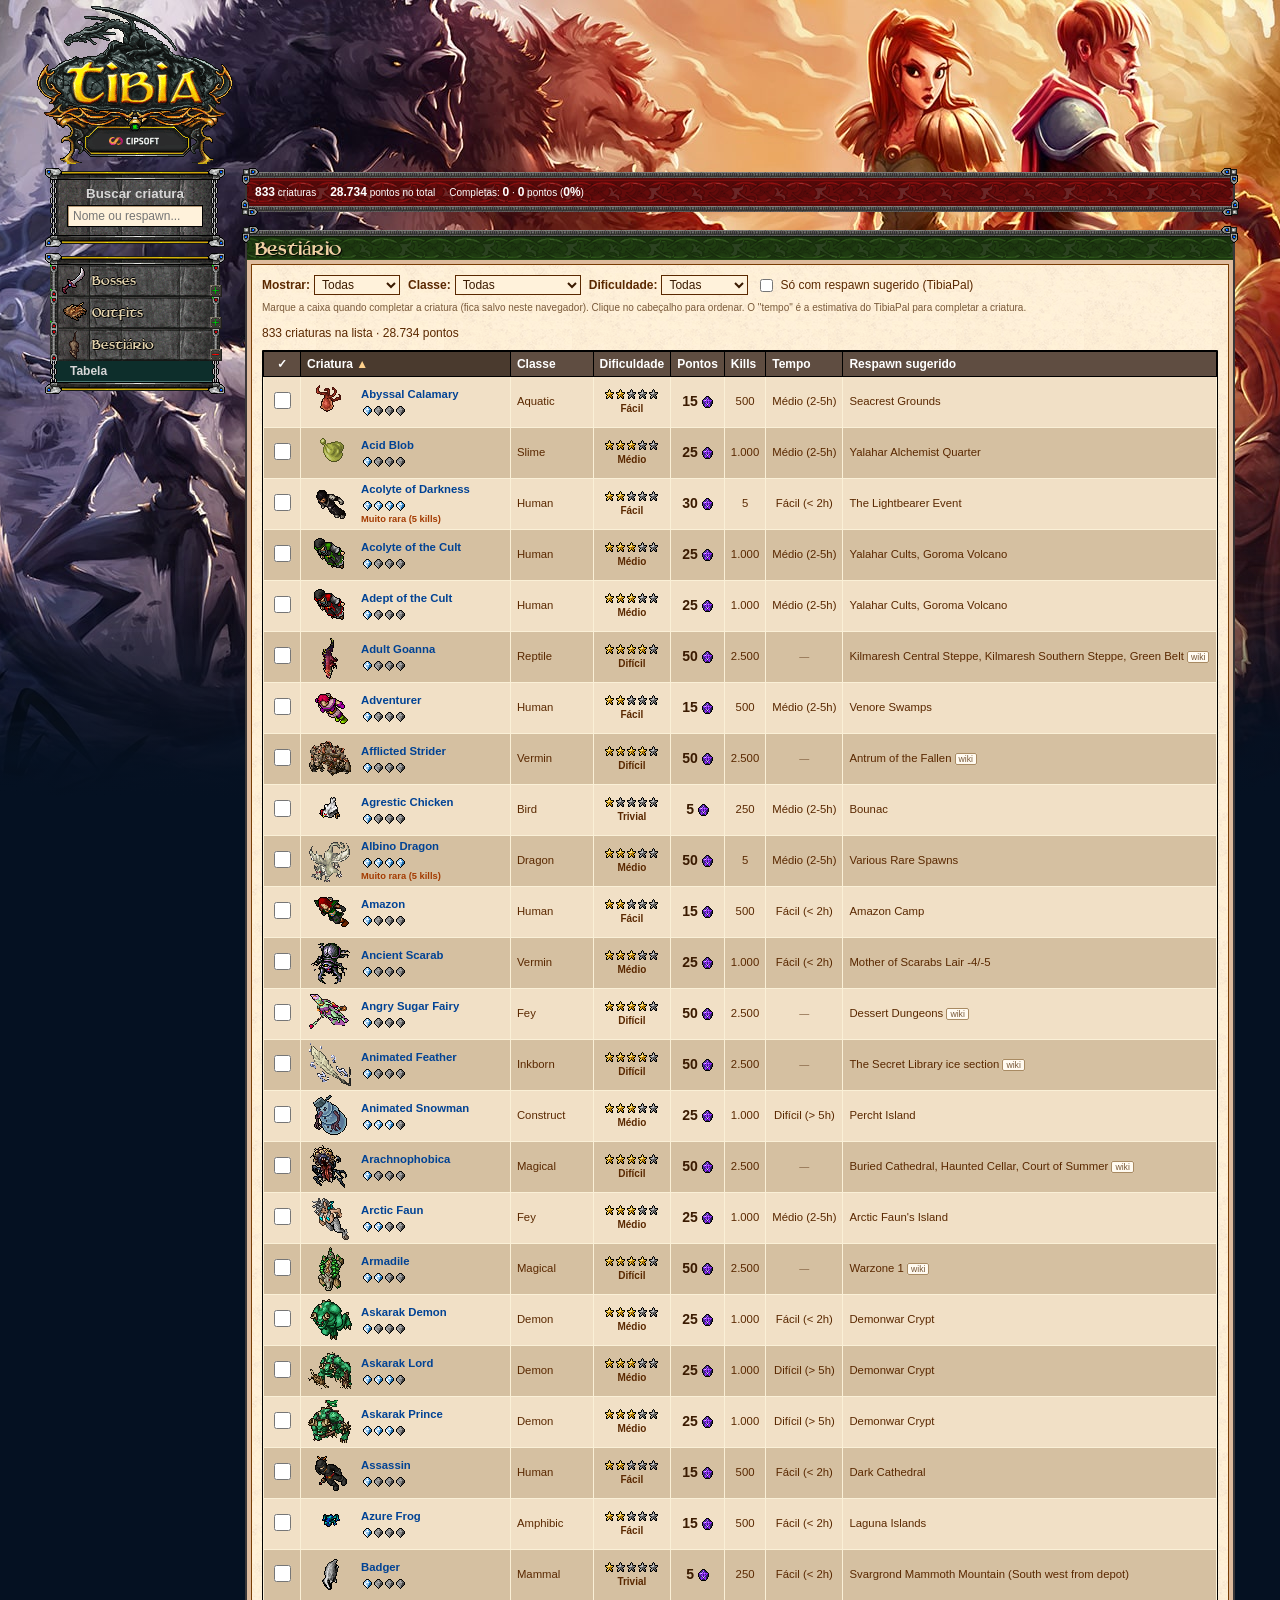
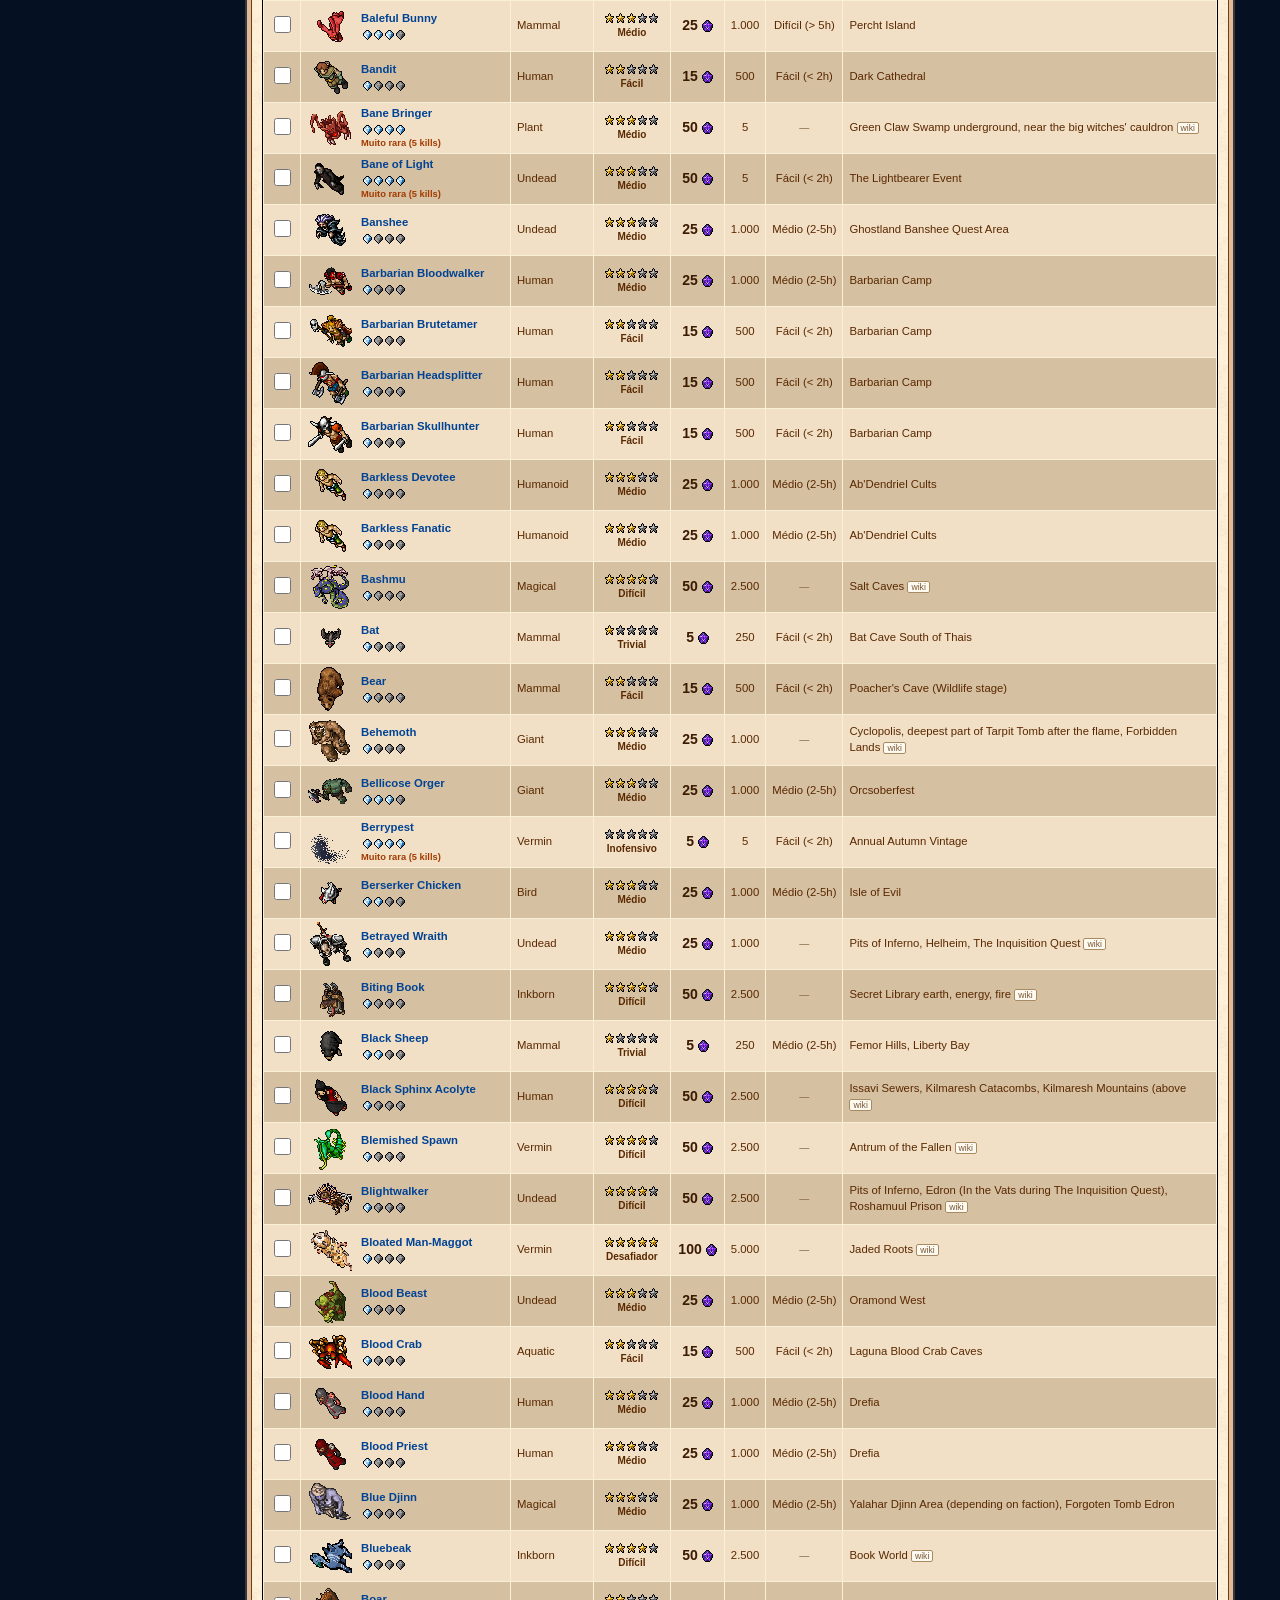
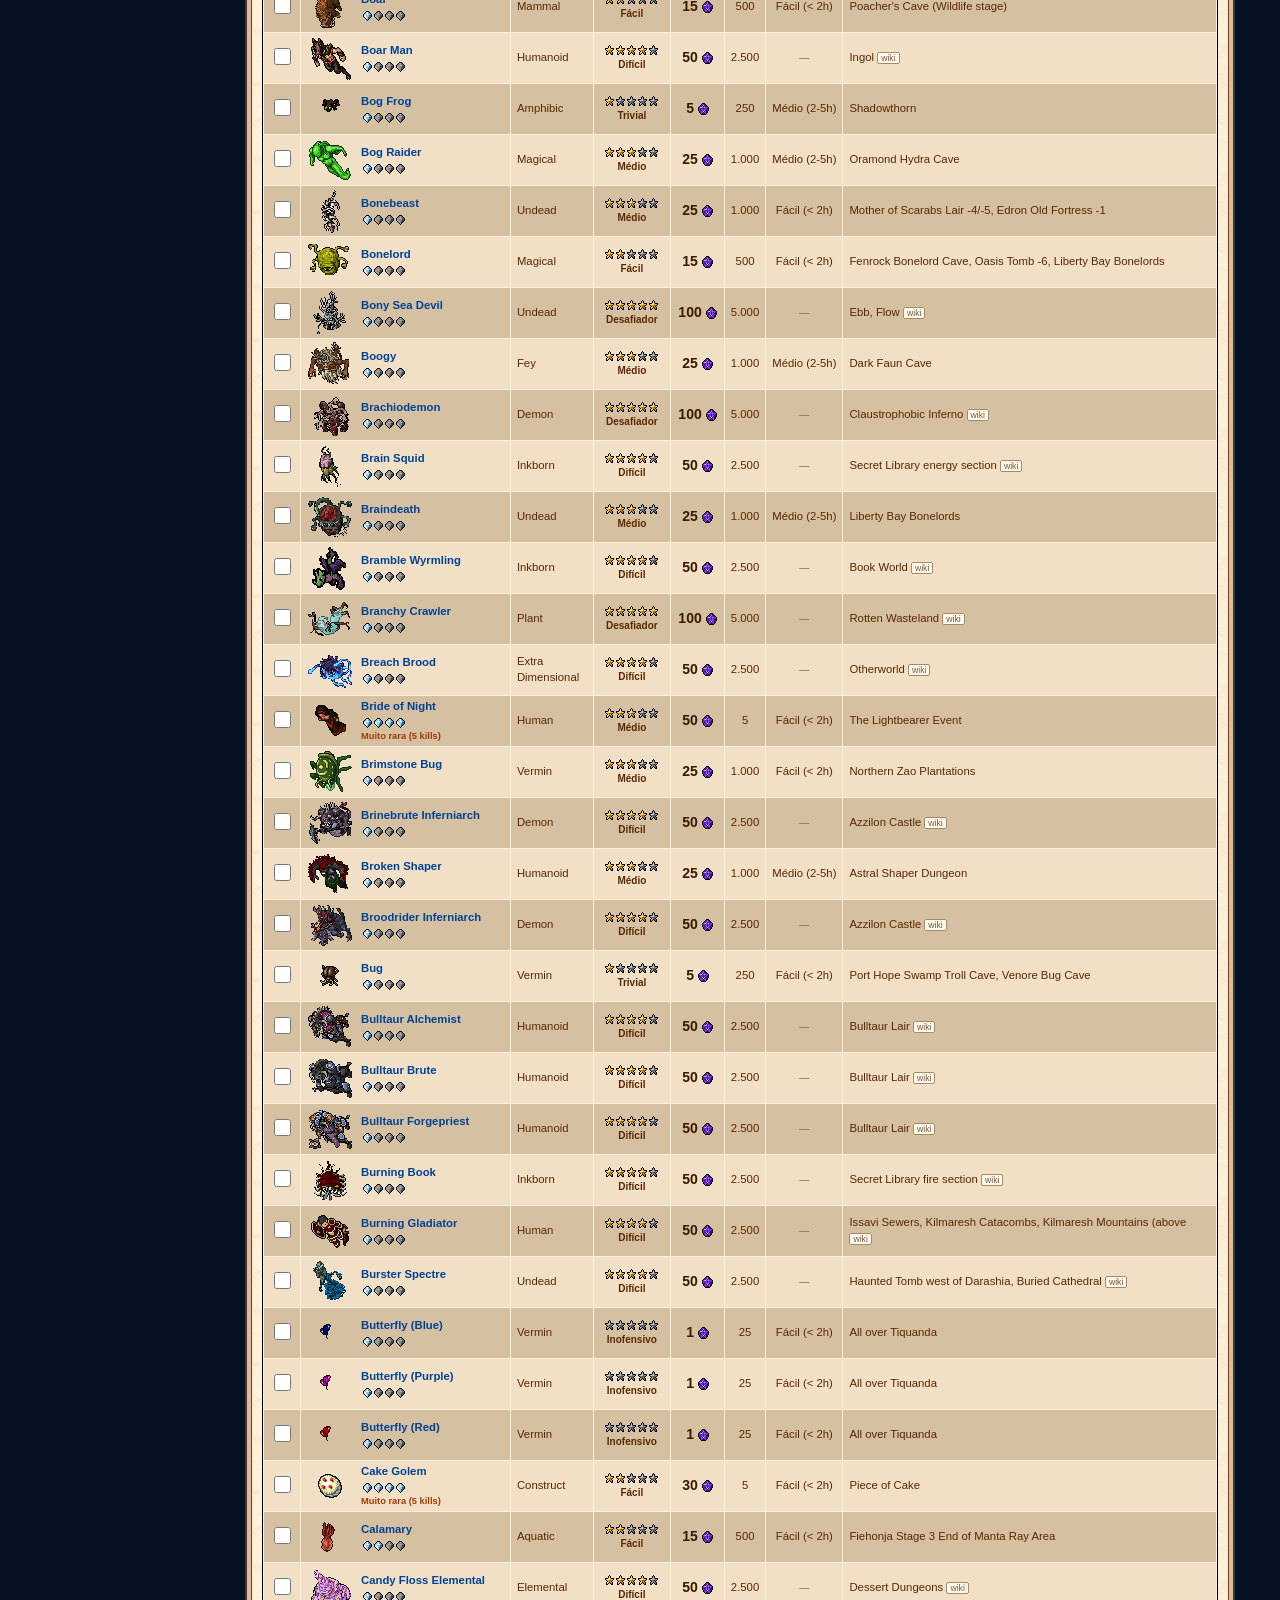
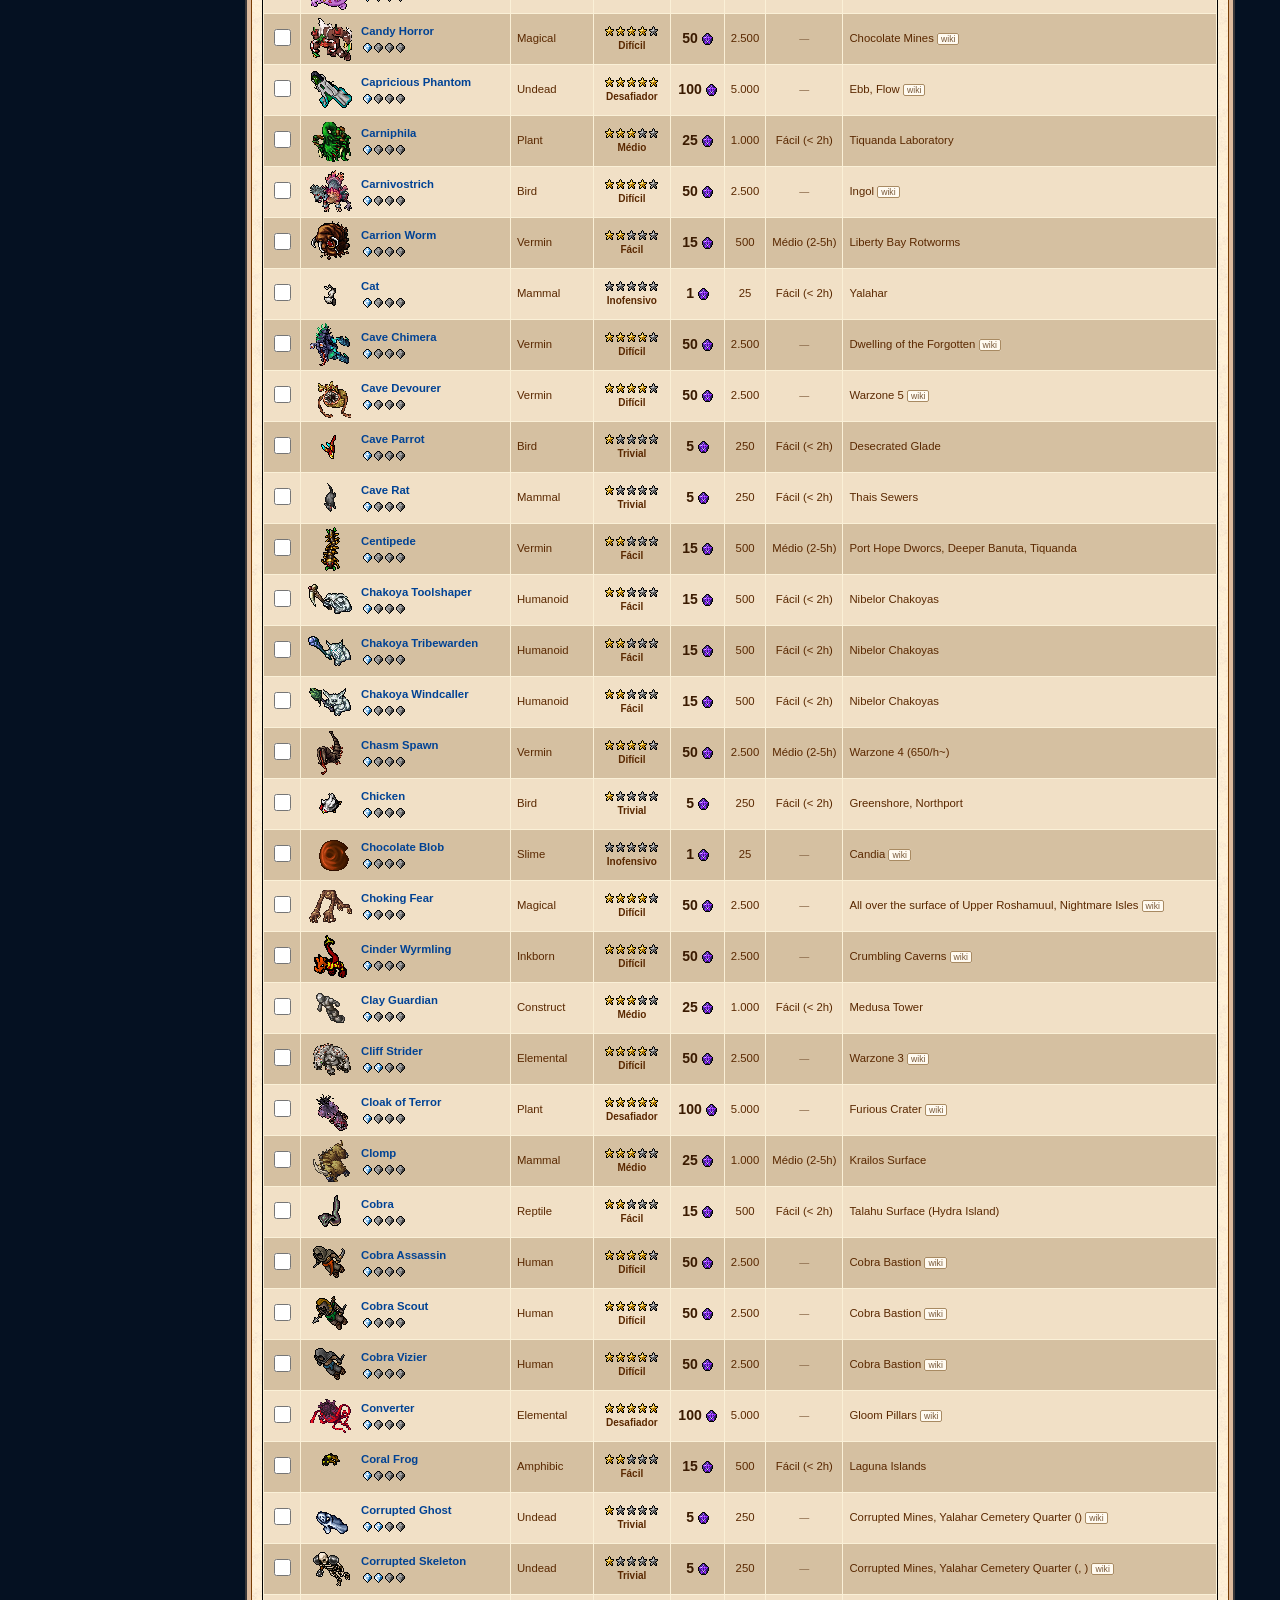
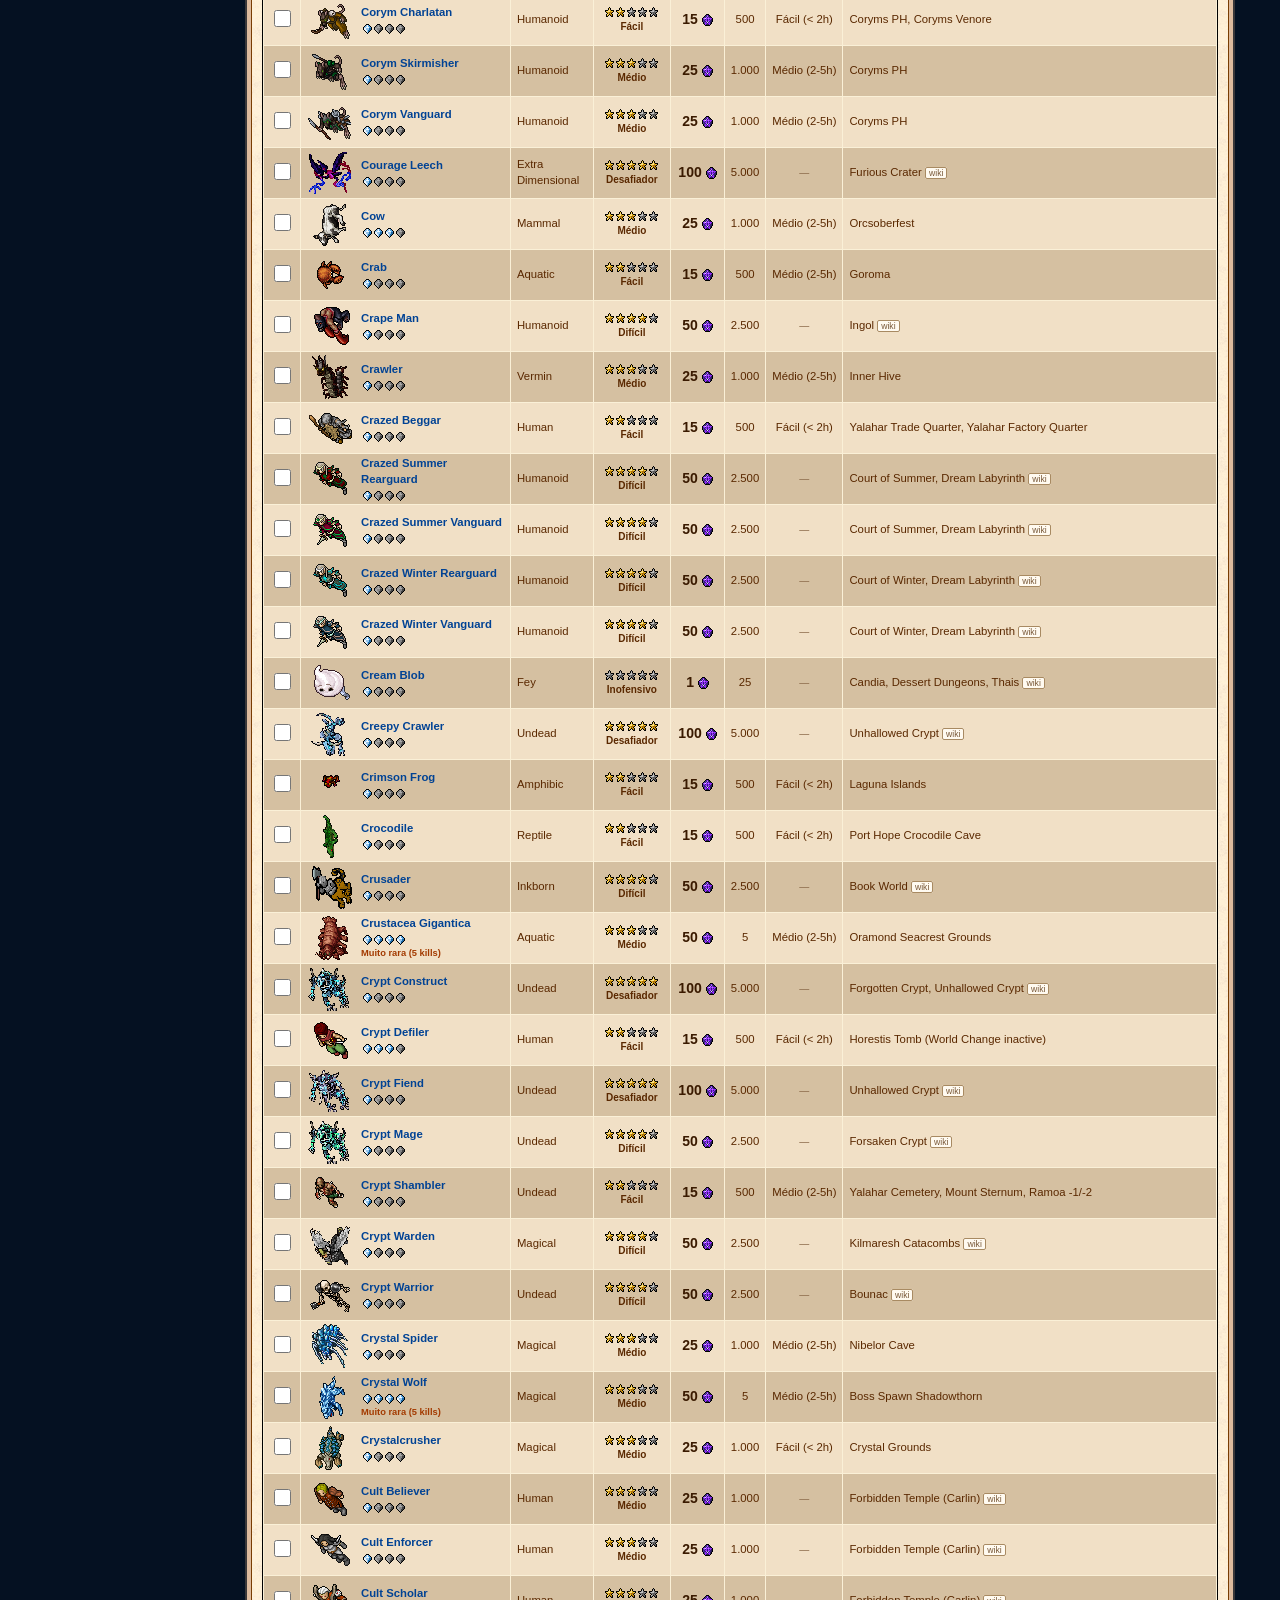
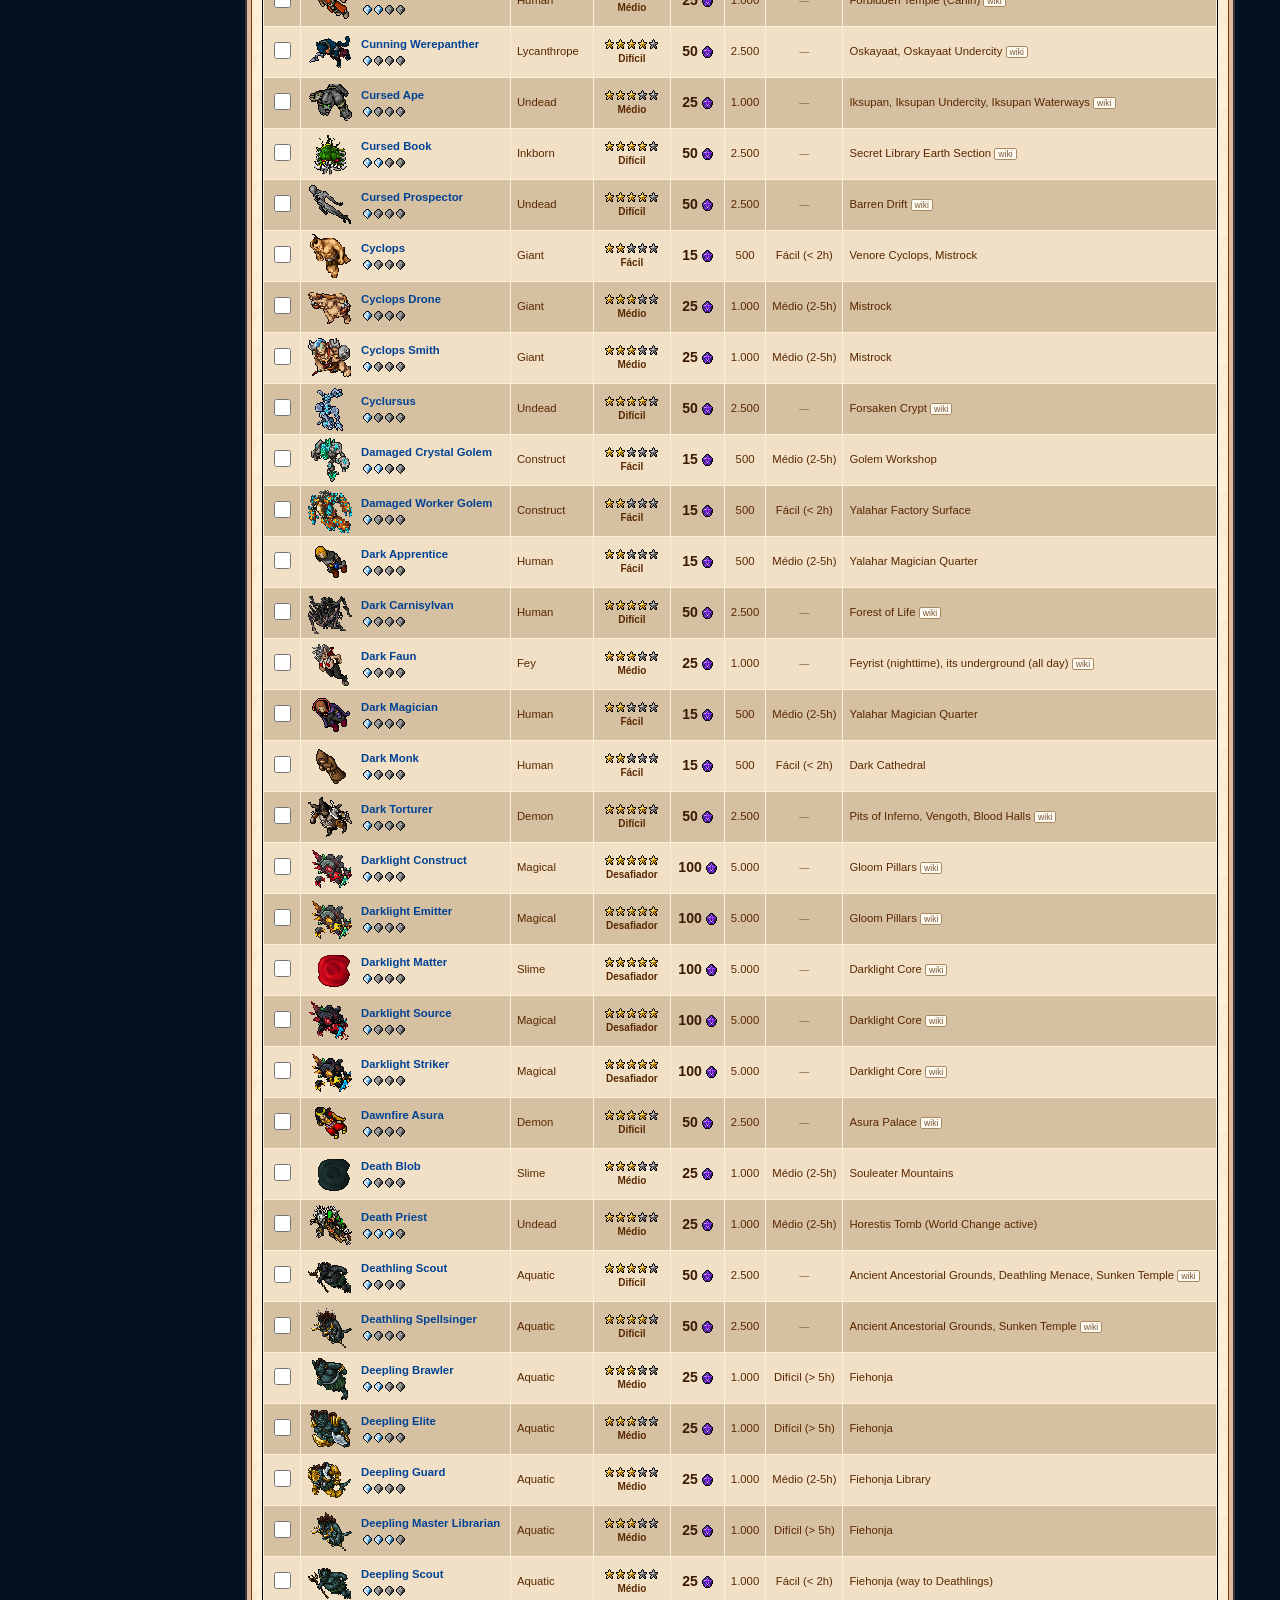
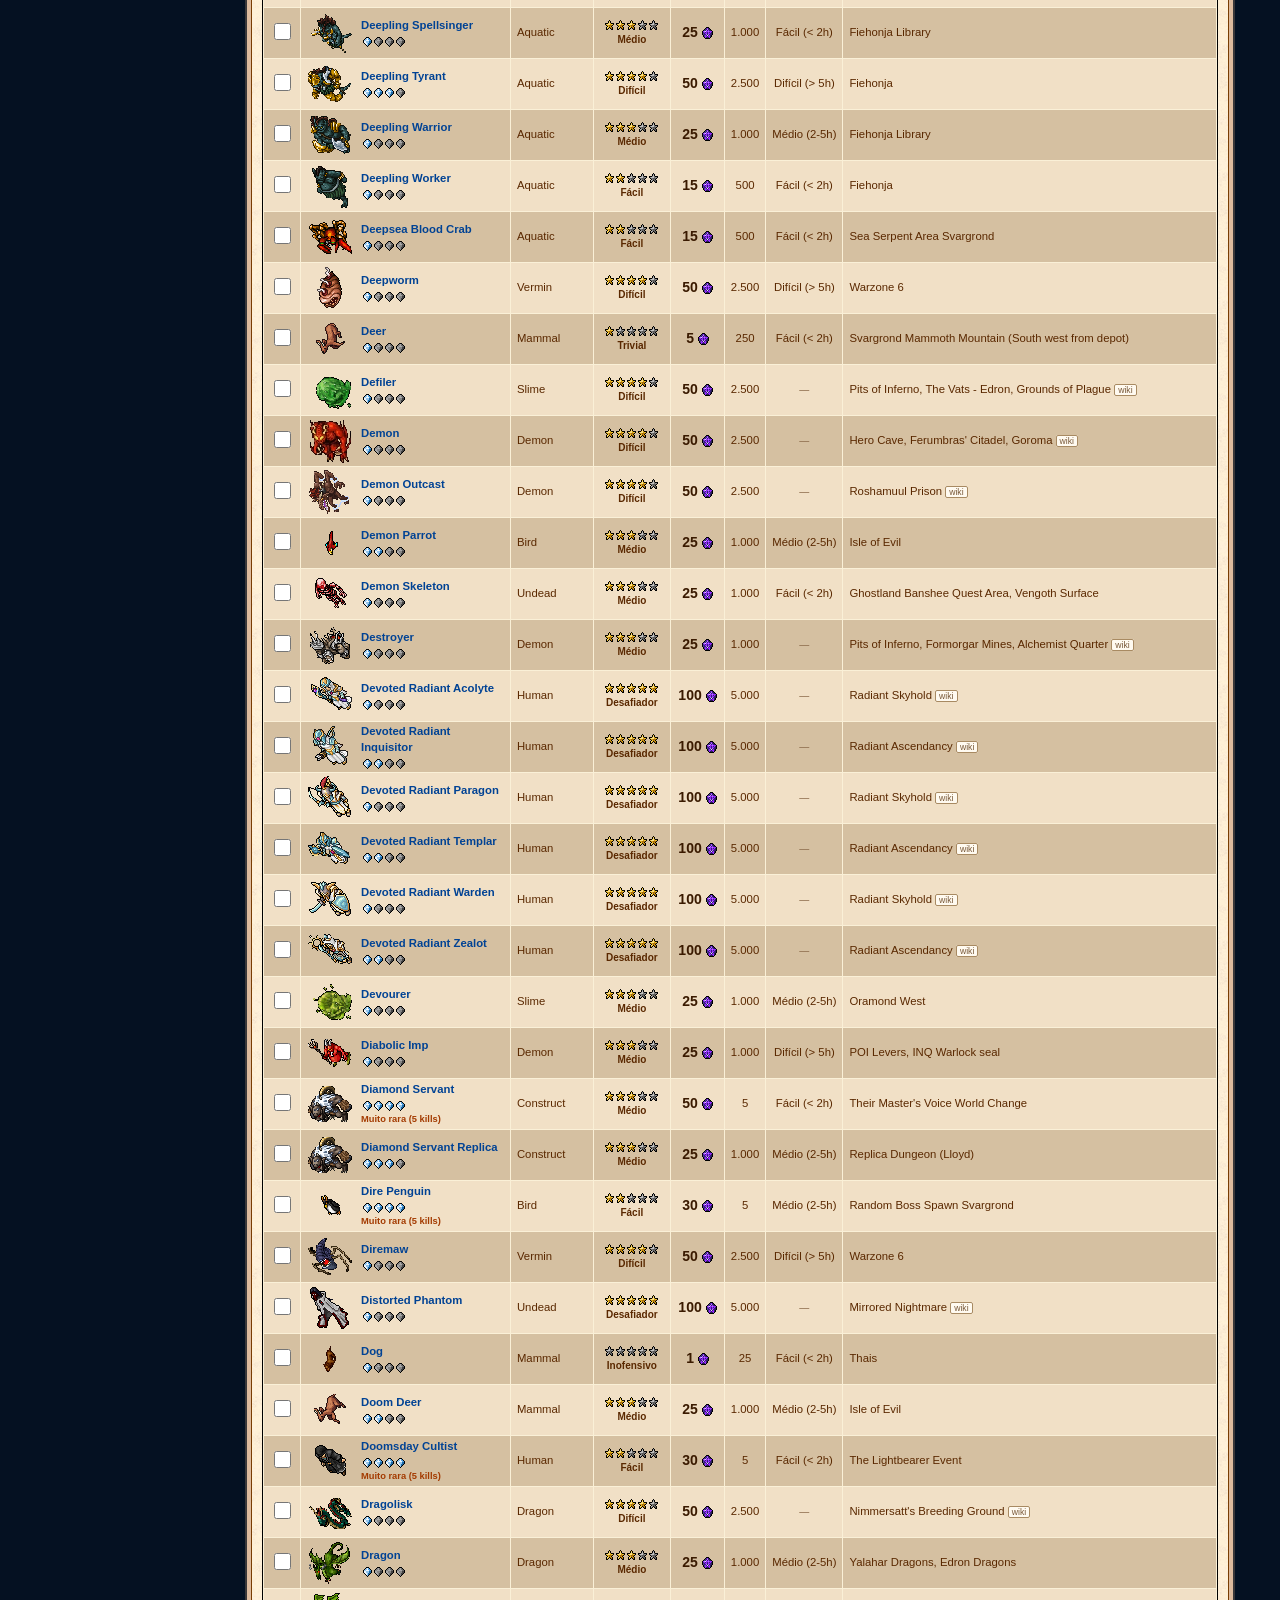
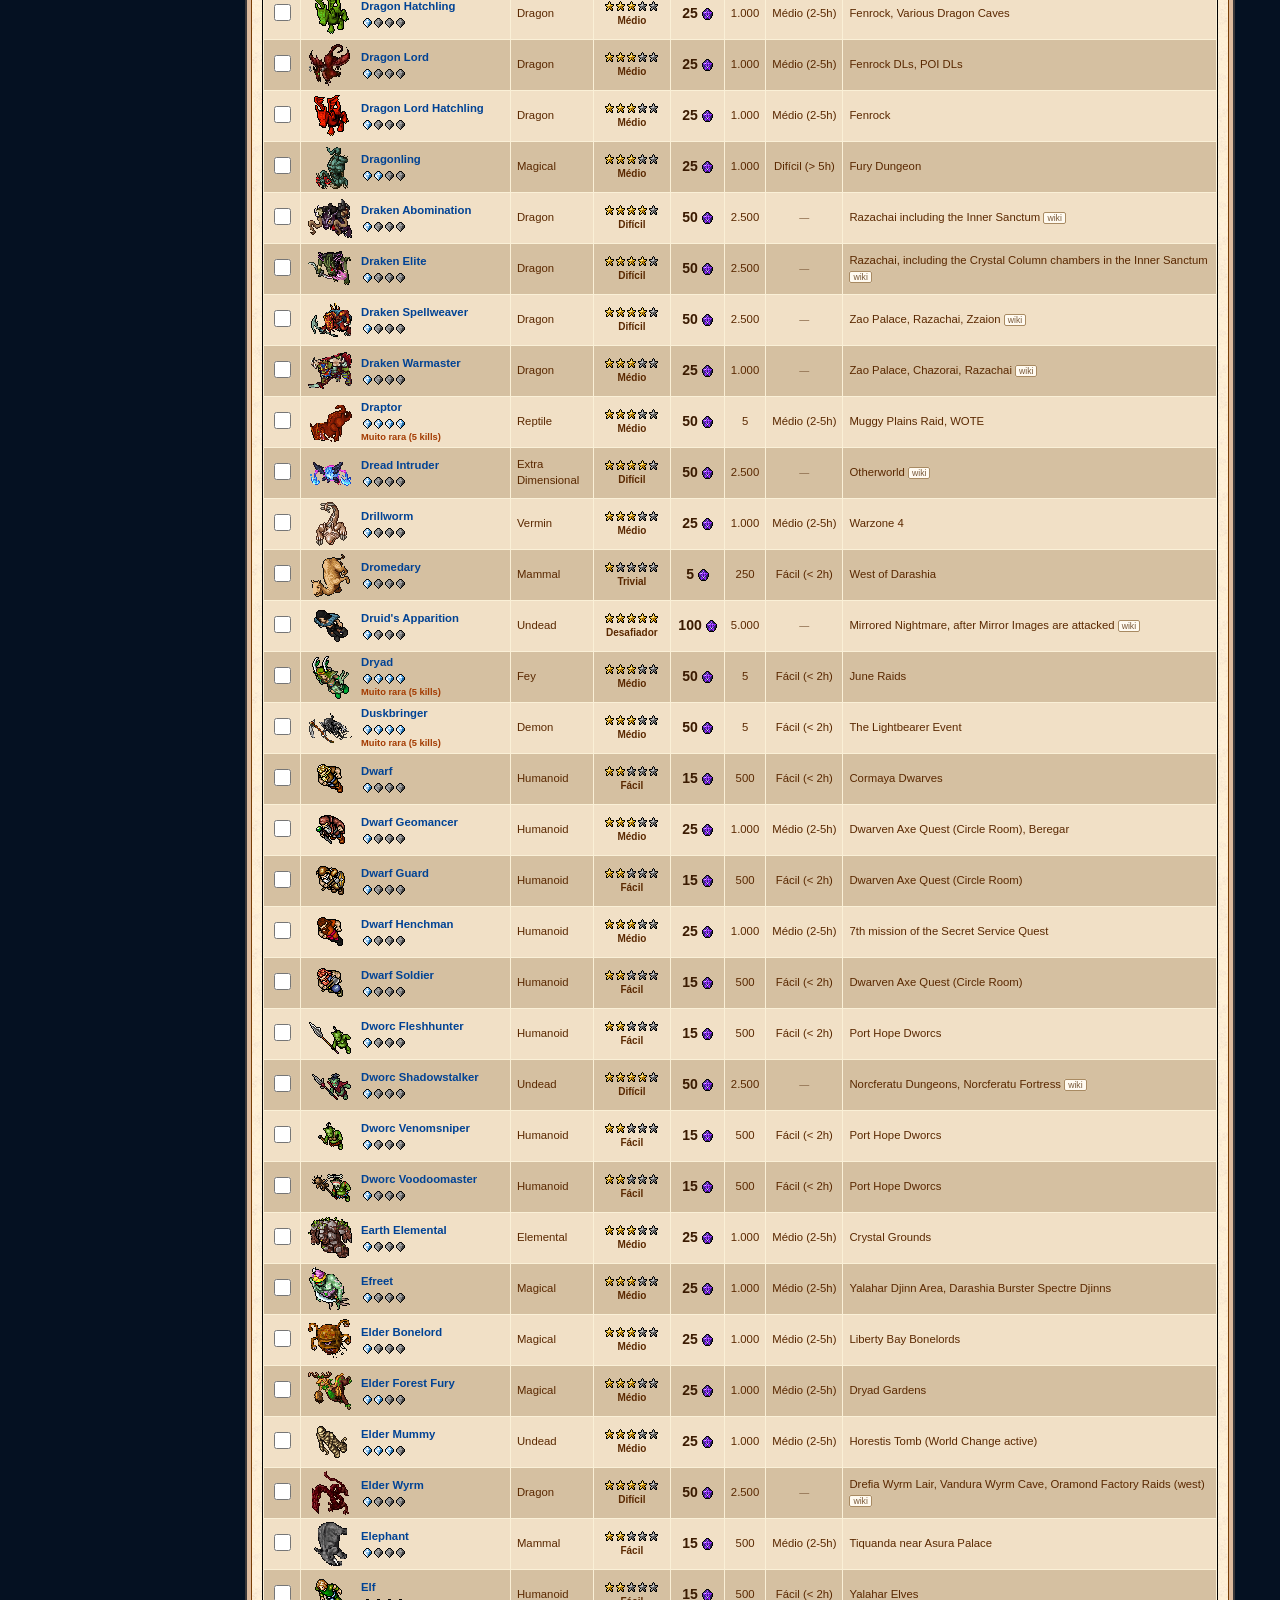
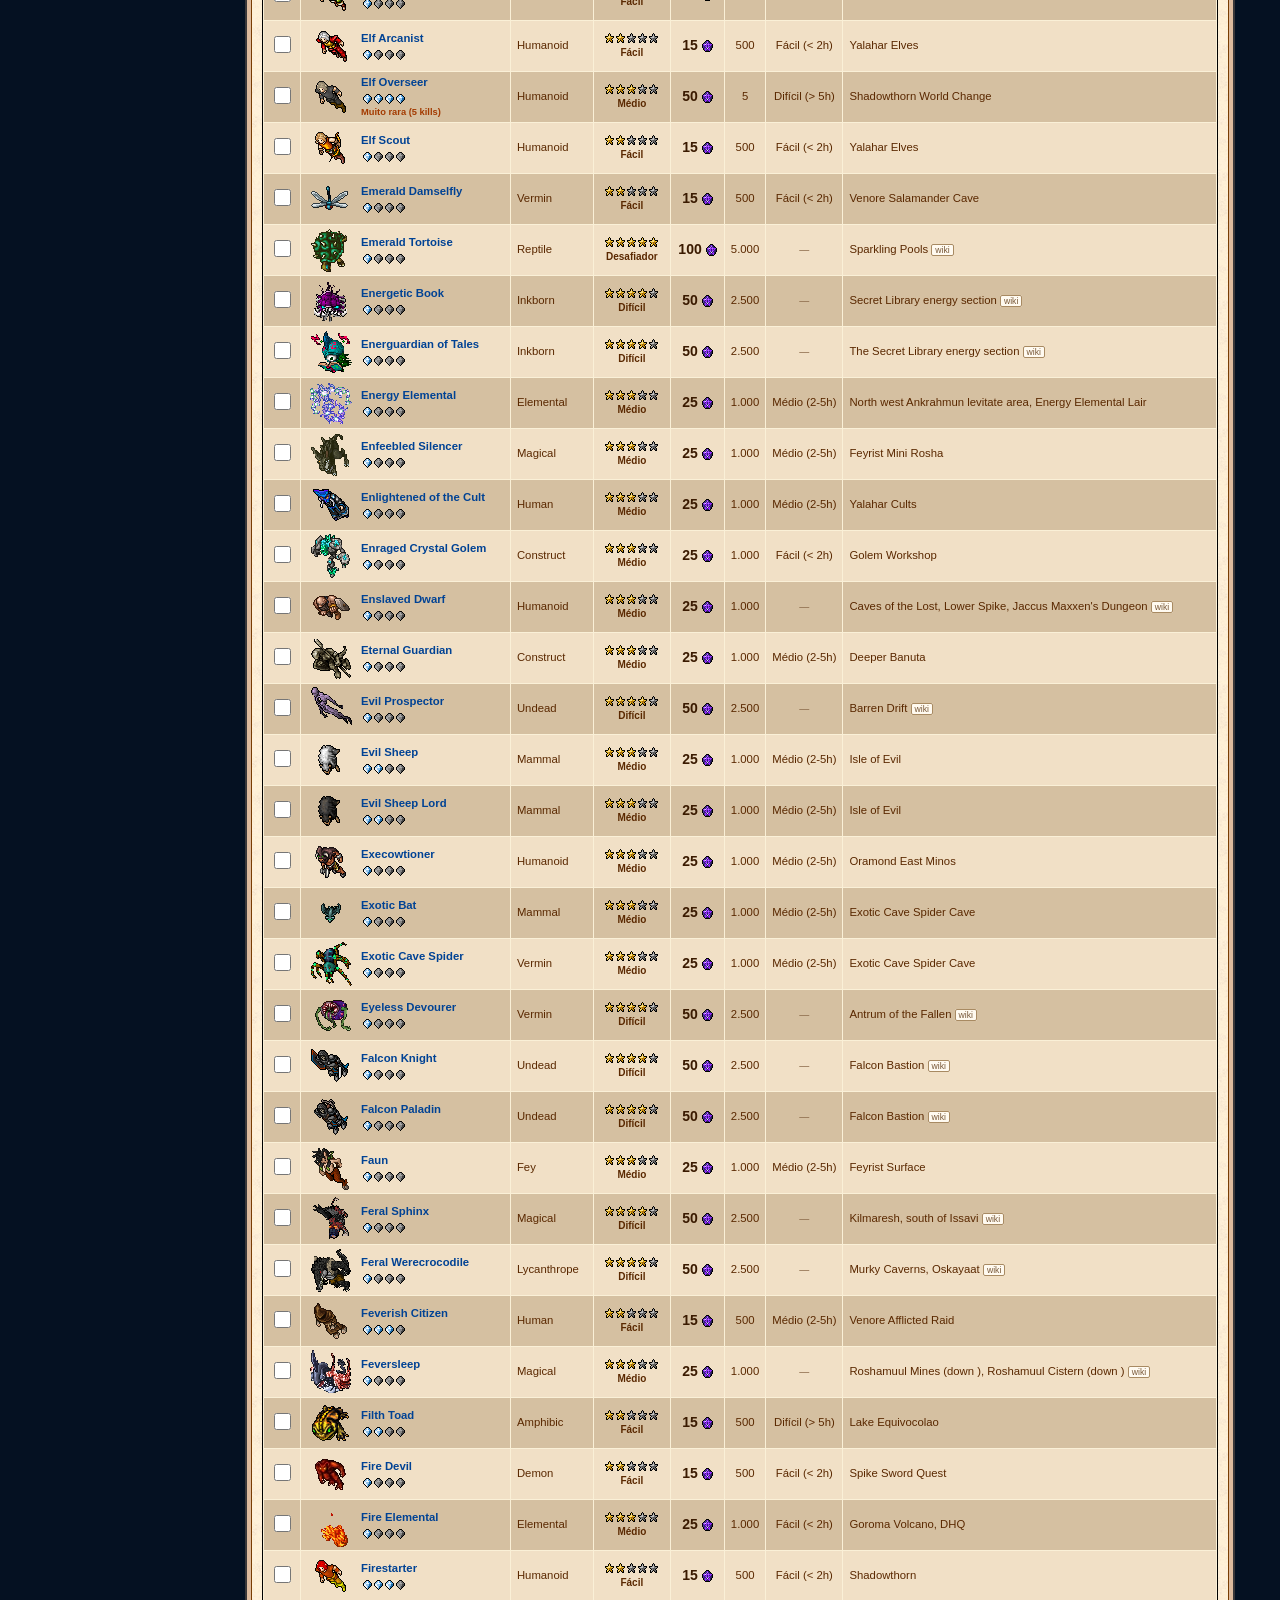
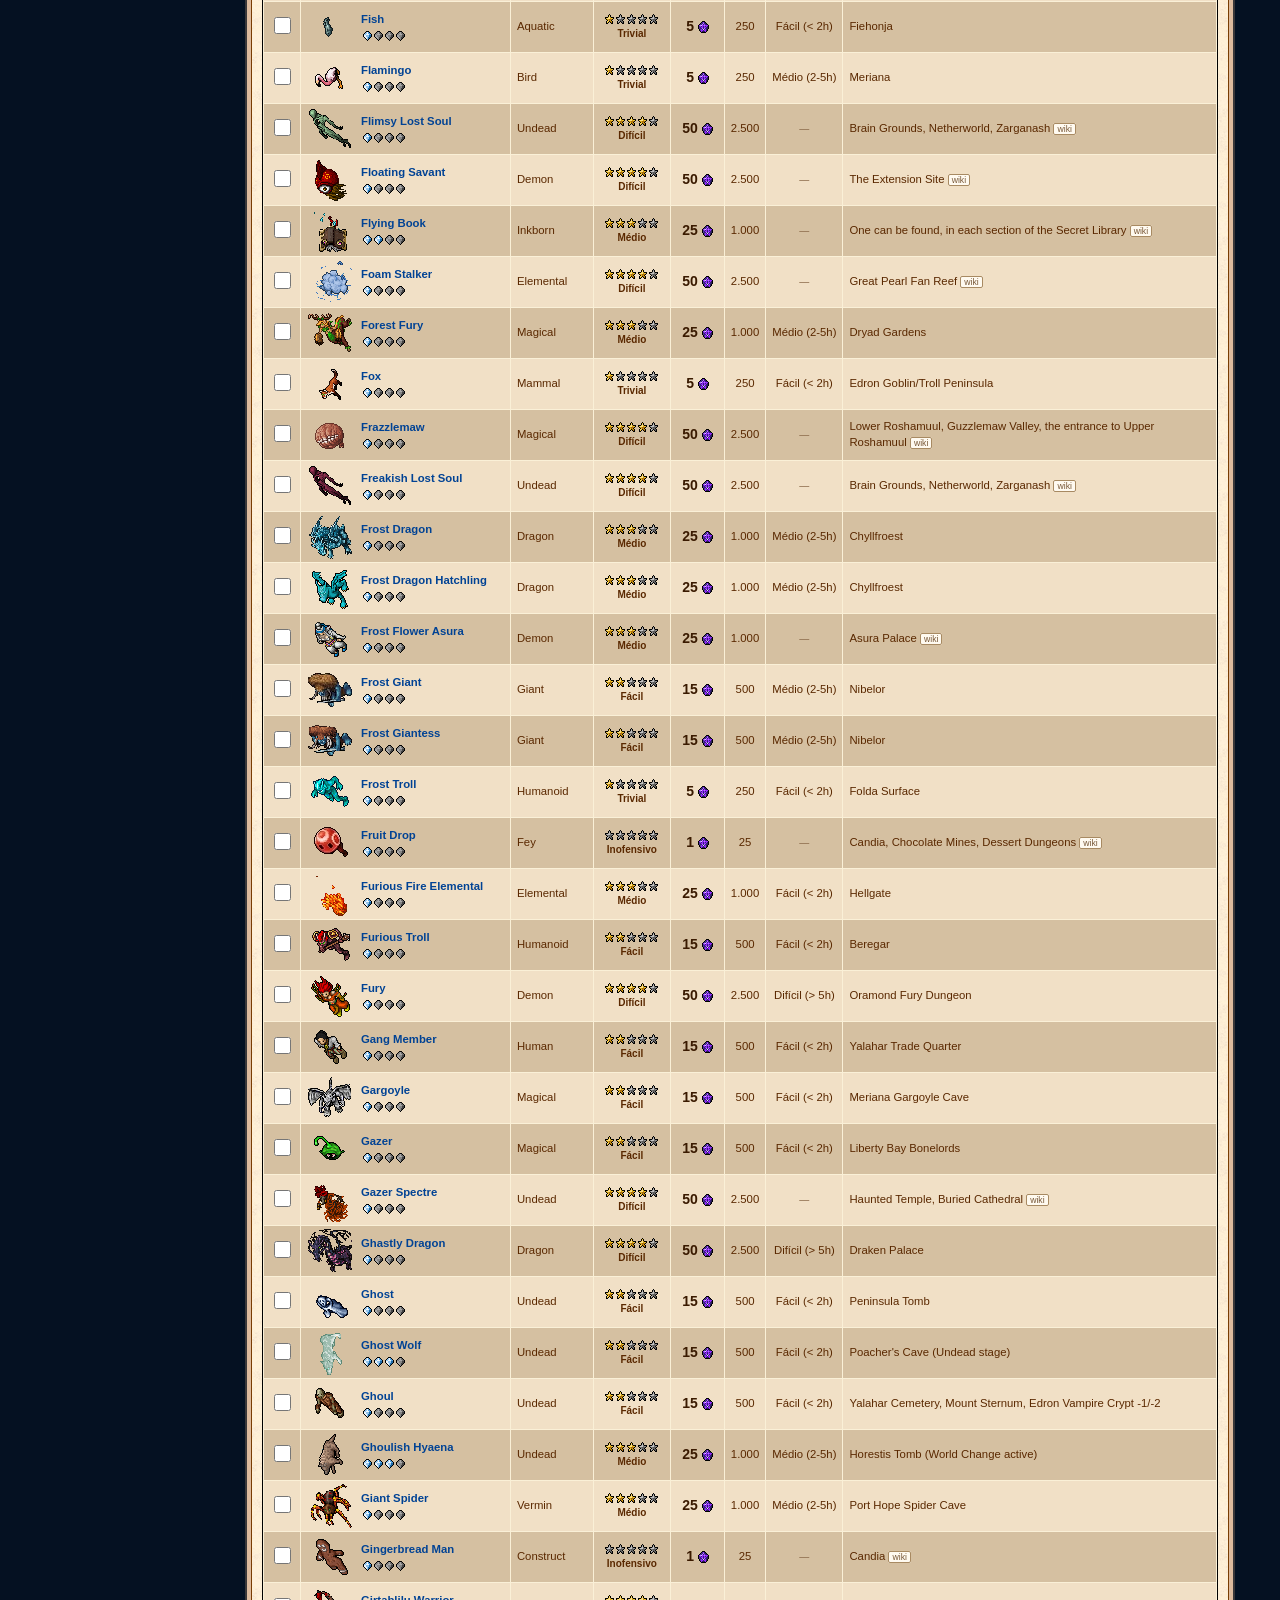
==== commit eb4e75a2: "Tema só é desligado após 3 falhas ao carregar a imagem de teste (evita perder o visual por erro pass" ====
--- a/bestiario.html
+++ b/bestiario.html
@@ -7,9 +7,18 @@
   <title>Bestiário · Painel de Bosses</title>
   <script>
     (function () {
-      var i = new Image();
-      i.onerror = function () { document.documentElement.classList.add("sem-tema"); };
-      i.src = "tema/border-1.gif";
+      // só desliga o tema se a imagem falhar 3 vezes (uma falha passageira do servidor não derruba o visual)
+      var tentativas = 0, raiz = document.documentElement;
+      function testar() {
+        var i = new Image();
+        i.onload = function () { raiz.classList.remove("sem-tema"); };
+        i.onerror = function () {
+          if (++tentativas < 3) setTimeout(testar, 1500);
+          else raiz.classList.add("sem-tema");
+        };
+        i.src = "tema/border-1.gif" + (tentativas ? "?r=" + tentativas : "");
+      }
+      testar();
     })();
   </script>
   <script>document.write('<link rel="stylesheet" href="style.css?v=' + Date.now() + '">');</script>
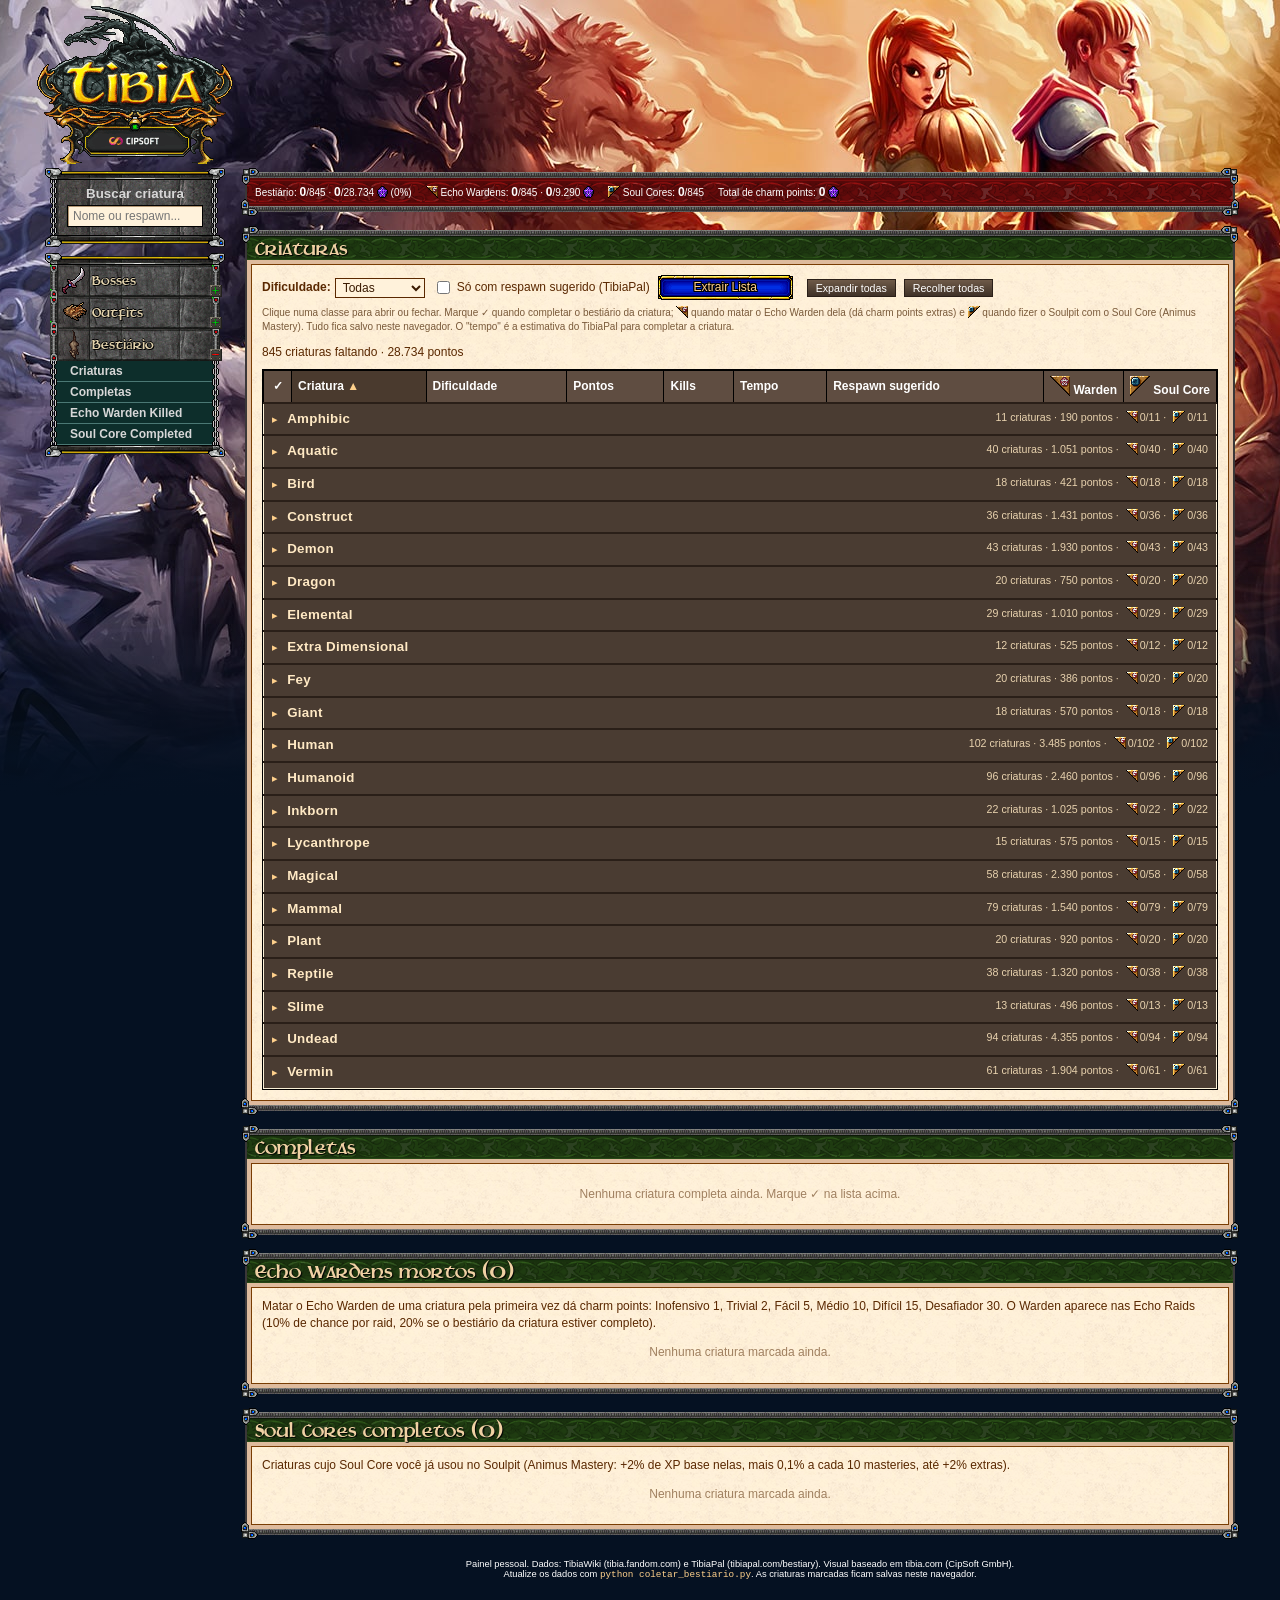
==== commit 3964fbb7: "Bestiário: seções por classe, Echo Wardens e Soul Cores, extrair/comparar lista em texto Co-Authored" ====
--- a/bestiario.html
+++ b/bestiario.html
@@ -58,6 +58,10 @@
     </div>
   </div>
 
+  <div id="modal" class="modal" hidden>
+    <div class="modal-caixa Content" role="dialog" aria-modal="true" aria-labelledby="m-nome" id="modal-caixa"></div>
+  </div>
+
   <script>
     var v = Date.now();
     document.write('<script src="bestiario-dados.js?v=' + v + '"><\/script>');
--- a/style.css
+++ b/style.css
@@ -662,3 +662,51 @@
 .tabela-bestiario tr.divisao td { background: #5f4d41; color: #fff; font-weight: bold; text-align: left; padding: 5px 8px; letter-spacing: .3px; opacity: 1; }
 .tabela-bestiario .rara { white-space: nowrap; }
 .tabela-bestiario .ocorr { flex-direction: column; align-items: flex-start; gap: 1px; }
+
+/* Telas com escala do Windows (125%, 150%...) ou zoom do navegador: mantém a pixel art nítida em vez de borrada.
+   A ilustração de fundo (.arte) continua com suavização normal. */
+html { image-rendering: pixelated; }
+.arte { image-rendering: auto; }
+
+/* Bestiário: seções por classe, Echo Warden e Soul Core */
+.secao-separada { margin-top: 34px; }
+.stats-bestiario { flex-wrap: wrap; row-gap: 2px; }
+.ico-inline { vertical-align: -2px; height: 12px; }
+.tabela-bestiario tr.grupo-cab td { background: #4a3c32; color: #ffe9c4; cursor: pointer; text-align: left; padding: 6px 8px; border-top: 2px solid #2a1f18; user-select: none; }
+.tabela-bestiario tr.grupo-cab:hover td { background: #5c4b3e; }
+.tabela-bestiario tr.grupo-cab b { font-size: 10pt; letter-spacing: .3px; }
+.tabela-bestiario .grupo-seta { display: inline-block; width: 12px; color: #ffd18c; }
+.tabela-bestiario .grupo-info { float: right; font-size: 8pt; color: #e8d2ae; }
+.tabela-bestiario .grupo-info img { margin: 0 2px 0 4px; filter: brightness(1.2); }
+.tabela-bestiario th.col-extra, .tabela-bestiario td.col-extra { text-align: center; white-space: nowrap; width: 72px; }
+.tabela-bestiario th.col-extra img { vertical-align: -2px; }
+.tabela-bestiario label.extra { display: inline-flex; align-items: center; gap: 3px; cursor: pointer; }
+.tabela-bestiario label.extra input { width: 16px; height: 16px; cursor: pointer; accent-color: #6a3aa8; }
+.tabela-bestiario tr.feito td.col-extra { opacity: 1; }
+.bonus { font-size: 7.5pt; color: #6a3aa8; font-weight: bold; }
+.tabela-bestiario label.extra:not(.marcado) .bonus { color: #9a8a7a; font-weight: normal; }
+.bt-grupos { font: 8pt Verdana, Arial, sans-serif; color: #fff; background: linear-gradient(#6e5a48, #3f3127); border: 1px solid #2a1f18; padding: 2px 8px; cursor: pointer; }
+.bt-grupos:hover { background: linear-gradient(#80694f, #4d3c2f); }
+.chips-best { display: flex; flex-wrap: wrap; gap: 6px; }
+.chip-best { display: flex; align-items: center; gap: 4px; padding: 2px 4px 2px 2px; background: #f7ead4; border: 1px solid #c9ab82; font-size: 8pt; }
+.chip-best .tirar { border: 0; background: none; color: #a33a00; font: bold 11pt Verdana; cursor: pointer; padding: 0 2px; line-height: 1; }
+.chip-best .tirar:hover { color: #e00; }
+
+/* Bestiário: popup "Extrair lista" */
+.controles .bt-extrair { flex: none; }
+.ext-grade { display: grid; grid-template-columns: 210px 1fr; gap: 12px; }
+.ext-ops { display: flex; flex-direction: column; gap: 3px; font-size: 9pt; }
+.ext-ops .ext-sub { margin-top: 10px; }
+.ext-op { display: flex; align-items: center; gap: 5px; cursor: pointer; }
+.ext-saida textarea, .ext-cmp textarea { width: 100%; box-sizing: border-box; font: 9pt Consolas, "Courier New", monospace; color: #2a1a0a; background: #fffaf0; border: 1px solid #8a6a42; padding: 6px; resize: vertical; }
+.ext-saida textarea { height: 260px; }
+.ext-cmp textarea { height: 110px; }
+.ext-acoes { display: flex; align-items: center; justify-content: space-between; margin-top: 4px; font-size: 8pt; color: #6a5440; }
+.ext-acoes .bt-grupos { font-size: 9pt; padding: 3px 14px; }
+.ext-cmp { margin-top: 14px; padding-top: 10px; border-top: 1px solid #c9ab82; font-size: 9pt; }
+.cmp-bloco { margin-top: 8px; padding: 6px 8px; border: 1px solid; font-size: 9pt; }
+.cmp-bloco div { margin-top: 3px; line-height: 1.5; }
+.cmp-ja { background: #e4f3e0; border-color: #6aa55c; color: #1f5a14; }
+.cmp-falta { background: #fbe7d8; border-color: #c8794a; color: #7a3208; }
+.cmp-nao { background: #f1ede6; border-color: #b0a090; color: #5a4c40; }
+@media (max-width: 640px) { .ext-grade { grid-template-columns: 1fr; } }
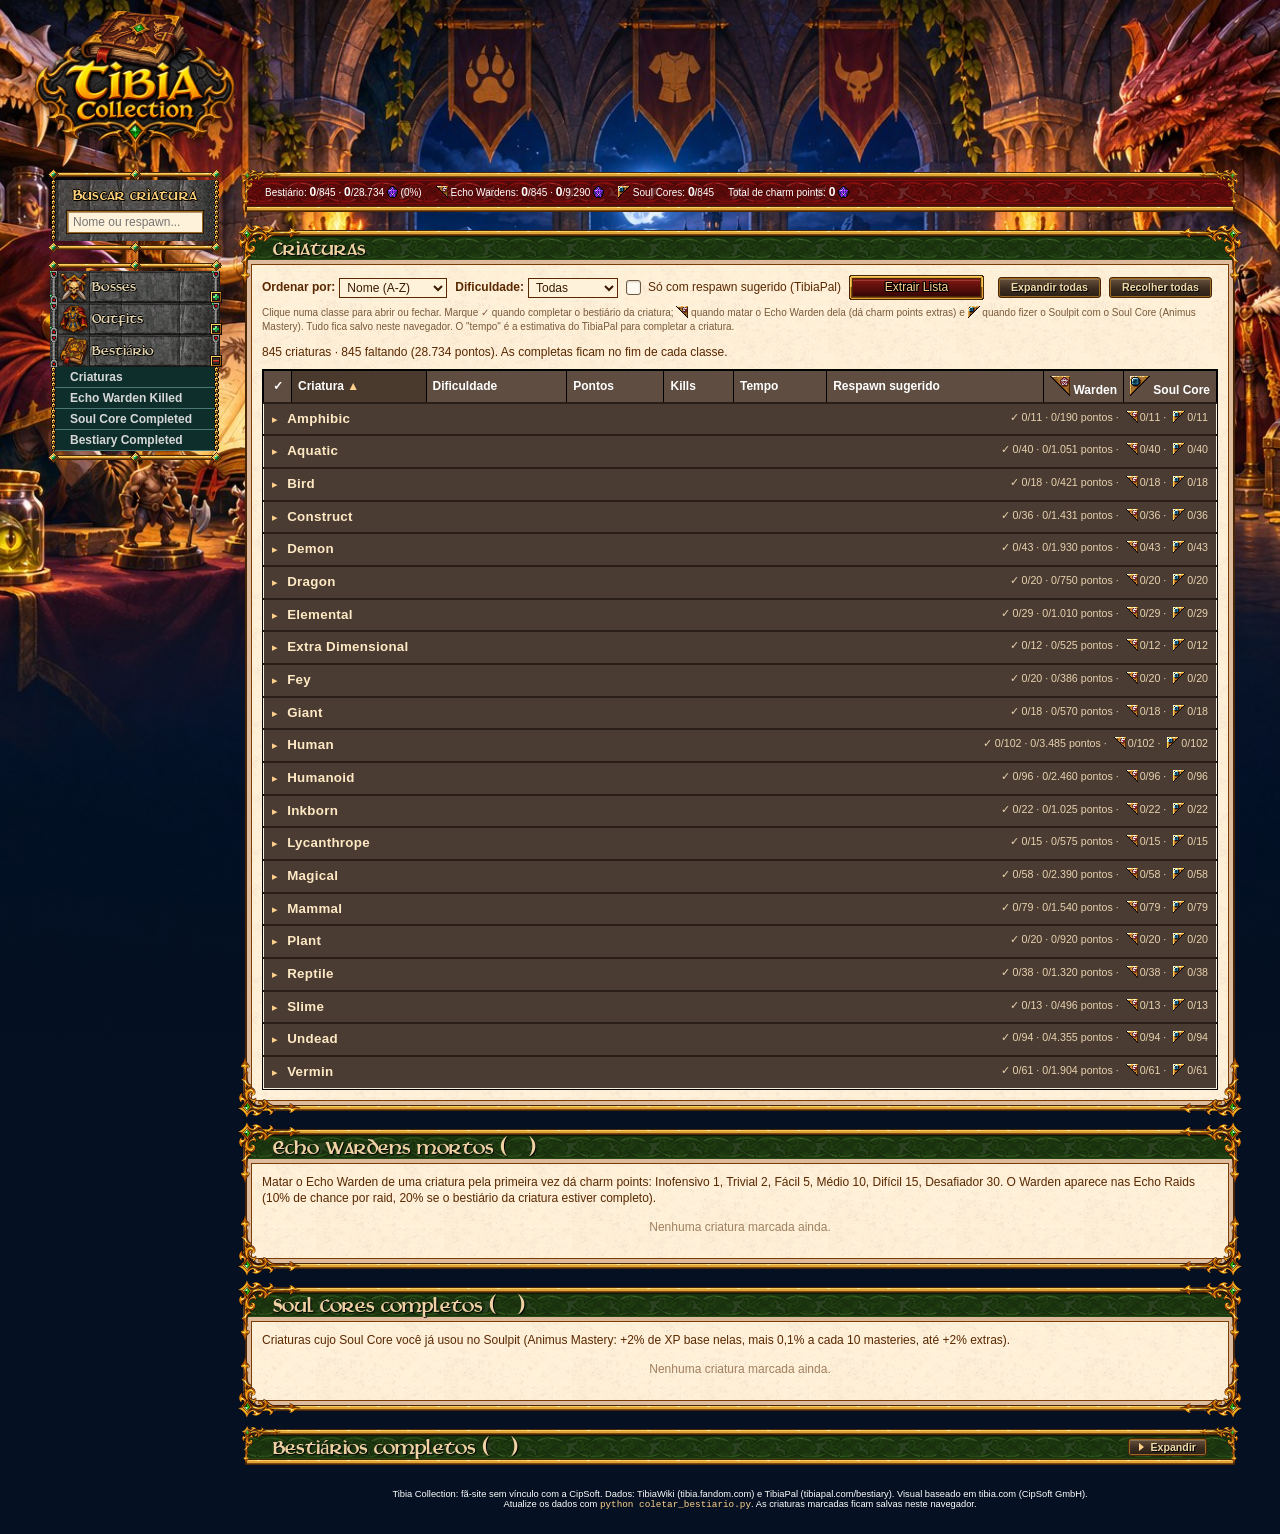
==== commit cd3179b9: "Identidade Tibia Collection, tabela de bosses e nova página de outfits - Nome, logo, fundo e peças d" ====
--- a/bestiario.html
+++ b/bestiario.html
@@ -4,7 +4,7 @@
   <meta charset="utf-8">
   <meta name="viewport" content="width=device-width, initial-scale=1">
   <meta name="color-scheme" content="only light">
-  <title>Bestiário · Painel de Bosses</title>
+  <title>Bestiário · Tibia Collection</title>
   <script>
     (function () {
       // só desliga o tema se a imagem falhar 3 vezes (uma falha passageira do servidor não derruba o visual)
@@ -29,7 +29,7 @@
   <div id="Pagina">
     <div id="MenuColumn">
       <div id="LeftArtwork">
-        <img id="TibiaLogoArtworkTop" src="tema/tibia-logo-artwork-top.gif" alt="">
+        <a href="index.html" id="LogoLink" title="Tibia Collection"><img id="TibiaLogoArtworkTop" src="tema/logo-collection.png" alt="Tibia Collection"></a>
       </div>
 
       <div class="SmallMenuBox" id="BuscaBox">
@@ -52,7 +52,7 @@
 
     <div id="ContentColumn" class="Content">
       <div id="conteudo-bestiario"></div>
-      <div id="Footer">Painel pessoal. Dados: TibiaWiki (tibia.fandom.com) e TibiaPal (tibiapal.com/bestiary).
+      <div id="Footer">Tibia Collection: fã-site sem vínculo com a CipSoft. Dados: TibiaWiki (tibia.fandom.com) e TibiaPal (tibiapal.com/bestiary).
         Visual baseado em tibia.com (CipSoft GmbH).<br>
         Atualize os dados com <code>python coletar_bestiario.py</code>. As criaturas marcadas ficam salvas neste navegador.</div>
     </div>
--- a/style.css
+++ b/style.css
@@ -1,5 +1,5 @@
 /* =========================================================================
-   Painel de Bosses: tema baseado no CSS do tibia.com (Site Oficial/).
+   Tibia Collection: tema baseado no CSS do tibia.com (Site Oficial/), com fundo e logo próprios.
    As imagens do site ficam em tema/. Quando alguma não existir, a classe
    html.sem-tema troca as imagens por cores parecidas.
    Fontes: o site usa Verdana/Arial; os títulos dele são imagens, aqui
@@ -17,7 +17,16 @@
 @font-face {
   font-family: "TituloTibia";
   src: url("fontes/uncial-antiqua.woff2") format("woff2");
-  unicode-range: U+0021-0040, U+00C7, U+00E7;
+  unicode-range: U+0021-002F, U+003A-0040, U+00C7, U+00E7;
+  font-display: swap;
+}
+/* algarismos: a Uncial Antiqua tem números "antigos" (3, 4, 5, 7, 9 descem e 6, 8 sobem),
+   que ficam desalinhados nos títulos; usa uma fonte com números alinhados */
+@font-face {
+  font-family: "TituloTibia";
+  src: local("Palatino Linotype Bold"), local("PalatinoLinotype-Bold"), local("Palatino-Bold"),
+       local("Book Antiqua Bold"), local("Palatino Linotype"), local("Palatino"), local("Times New Roman Bold");
+  unicode-range: U+0030-0039;
   font-display: swap;
 }
 
@@ -47,14 +56,12 @@
 .arte {
   position: absolute;
   inset: 0 0 auto 0;
-  height: 1100px;
+  height: 1200px;
   z-index: -1;
   background:
-    linear-gradient(transparent 560px, #051122 800px) center top no-repeat,
-    url("tema/background-artwork.jpg") center top no-repeat,
-    radial-gradient(circle at 68% 70px, #f4f1ff 0 26px, rgba(214, 214, 255, .45) 30px, rgba(150, 150, 220, .12) 70px, transparent 120px),
-    radial-gradient(ellipse 60% 25% at 50% 300px, rgba(60, 50, 110, .45), transparent 75%),
-    linear-gradient(#3b3a6b, #232552 25%, #0d1834 50%, #051122 75%);
+    linear-gradient(transparent 720px, #051122 1060px) center top no-repeat,
+    url("tema/fundo-collection.jpg") center top / max(1600px, 100%) auto no-repeat,
+    linear-gradient(#1b1a3b, #0d1834 50%, #051122 75%);
 }
 
 img.sprite, img.icone, .pixel { image-rendering: pixelated; image-rendering: crisp-edges; }
@@ -91,18 +98,21 @@
 /* A logo fica inteira dentro da coluna (que tem rolagem própria e cortaria o que passasse
    do topo); a base dela encosta no topo da caixa de busca, como no site. */
 #LeftArtwork { position: relative; height: 162px; margin-top: 6px; }
-#TibiaLogoArtworkTop { position: absolute; top: 0; left: -8px; width: 196px; height: 158px; }
+/* a coluna do menu (200px, com rolagem própria) corta o que passar dela: o logo ocupa exatamente essa largura */
+#TibiaLogoArtworkTop { position: absolute; top: 4px; left: -10px; width: 200px; height: auto; image-rendering: auto;
+  filter: drop-shadow(0 2px 3px rgba(0, 0, 0, .55)); }
+#LogoLink { display: block; }
 
 /* Caixa pequena (Login/Download no site; aqui: busca). Medidas iguais às do tibia.com:
    topo/base de 180px, correntes de 8px e conteúdo de 160px centralizado entre elas. */
 .SmallMenuBox { position: relative; width: 180px; margin: 12px 0 18px; }
 .SmallMenuBox .SmallBoxTop,
-.SmallMenuBox .SmallBoxBottom { position: absolute; left: 0; height: 12px; width: 180px; background: url("tema/box-top.gif") no-repeat; z-index: 11; }
+.SmallMenuBox .SmallBoxBottom { position: absolute; left: 0; height: 12px; width: 180px; background: url("tema/collection/box-top.png") no-repeat; z-index: 11; }
 .SmallMenuBox .SmallBoxTop { top: -12px; }
-.SmallMenuBox .SmallBoxBottom { bottom: -12px; background-image: url("tema/box-bottom.gif"); }
-.SmallMenuBox .SmallBoxBorder { position: absolute; top: 0; bottom: 0; width: 8px; background: url("tema/chain.gif") repeat-y; z-index: 10; }
+.SmallMenuBox .SmallBoxBottom { bottom: -12px; background-image: url("tema/collection/box-bottom.png"); }
+.SmallMenuBox .SmallBoxBorder { position: absolute; top: 0; bottom: 0; width: 8px; background: url("tema/collection/chain.png") repeat-y; z-index: 10; }
 .SmallMenuBox .BorderLeft { left: 5px; }
-.SmallMenuBox .BorderRight { right: 6px; }
+.SmallMenuBox .BorderRight { right: 4px; }
 .SmallMenuBox .SmallBoxButtonContainer {
   position: relative;
   width: 160px;
@@ -111,23 +121,35 @@
   background: url("tema/loginbox-textfield-background.gif") repeat-y;
   background-color: #0d0d0d;
 }
-.SmallMenuBox label { display: block; margin-bottom: 4px; color: #d7d7d7; font: bold 10pt Arial, sans-serif; text-align: center; }
+/* "Buscar ...": mesma fonte medieval dos botões do menu, em dourado com contorno escuro */
+.SmallMenuBox label {
+  display: block;
+  margin-bottom: 5px;
+  font-family: var(--titulo);
+  font-weight: normal;
+  font-size: 17px;
+  line-height: 20px;
+  letter-spacing: .3px;
+  color: #ffd27a;
+  text-align: center;
+  text-shadow: 1px 1px 0 #000, -1px 0 0 #000, 0 -1px 0 #000, 1px 0 0 #000, 0 1px 0 #000, 0 0 6px rgba(255, 190, 80, .35);
+}
 #busca {
   width: 100%;
   padding: 3px 5px;
   font: 9pt Verdana, Arial, sans-serif;
   color: var(--marrom);
   background: #fff2db;
-  border: 1px solid #000;
-  box-shadow: inset 1px 1px 0 #b39572;
+  border: 1px solid #9a6a24;
+  box-shadow: inset 1px 1px 0 #b39572, 0 0 0 1px #2a1808;
   outline: none;
 }
-#busca:focus { box-shadow: inset 1px 1px 0 #b39572, 0 0 0 1px #ffd18c; }
+#busca:focus { box-shadow: inset 1px 1px 0 #b39572, 0 0 0 1px #ffd18c, 0 0 6px rgba(255, 209, 140, .6); }
 
 /* Menu principal */
 #Menu { position: relative; left: 5px; width: 170px; }
-#MenuTop, #MenuBottom { position: relative; left: -5px; height: 12px; width: 180px; background: url("tema/box-top.gif") no-repeat; }
-#MenuBottom { background-image: url("tema/box-bottom.gif"); }
+#MenuTop, #MenuBottom { position: relative; left: -5px; height: 12px; width: 180px; background: url("tema/collection/box-top.png") no-repeat; }
+#MenuBottom { background-image: url("tema/collection/box-bottom.png"); }
 
 .menuitem { position: relative; }
 .MenuButton {
@@ -147,6 +169,7 @@
 }
 .MenuButton:hover .Button { visibility: visible; }
 .MenuButton .Icon { position: absolute; top: 0; left: 8px; width: 32px; height: 32px; display: flex; align-items: center; justify-content: center; }
+.MenuButton .Icon img.icone-menu { width: 28px; height: 28px; image-rendering: auto; filter: drop-shadow(0 1px 1px rgba(0, 0, 0, .7)); }
 .MenuButton .Label {
   position: absolute;
   top: 5px;
@@ -165,9 +188,9 @@
 .MenuButton:hover .Label { color: #fff; }
 /* nomes longos ("Heart of Destruction") em duas linhas, como os rótulos do site */
 .MenuButton .Label.longo { top: 3px; height: 27px; font-size: 13px; line-height: 13px; white-space: normal; }
-.MenuButton .Extend { position: absolute; top: 20px; right: -2px; width: 12px; height: 12px; background: url("tema/plus.gif") no-repeat; }
-.menuitem.aberto .Extend { background-image: url("tema/minus.gif"); }
-.Lights div { position: absolute; width: 8px; height: 8px; background: url("tema/green-light.gif") no-repeat; }
+.MenuButton .Extend { position: absolute; top: 20px; right: -2px; width: 12px; height: 12px; background: url("tema/collection/plus.png") no-repeat; }
+.menuitem.aberto .Extend { background-image: url("tema/collection/minus.png"); }
+.Lights div { position: absolute; width: 8px; height: 8px; background: url("tema/collection/green-light.png") no-repeat; }
 .Lights { visibility: hidden; }
 .menuitem:not(.aberto) .Lights { visibility: visible; }
 .light_lu { top: 0; left: 0; }
@@ -178,10 +201,10 @@
 .menuitem.aberto .Submenu { display: block; }
 .Submenuitem { position: relative; display: block; cursor: pointer; color: #d7d7d7; text-decoration: none; }
 .Submenuitem:hover, .Submenuitem.ativo { color: #fff; }
-.LeftChain, .RightChain { position: absolute; top: 0; height: 100%; width: 7px; background: url("tema/chain.gif") repeat-y; }
+.LeftChain, .RightChain { position: absolute; top: 0; height: 100%; width: 7px; background: url("tema/collection/chain.png") repeat-y; }
 .LeftChain { left: -5px; }
-.RightChain { right: -4px; }
-.ActiveSubmenuItemIcon { position: absolute; top: 5px; left: 3px; width: 10px; height: 10px; background: url("tema/icon-activesubmenu.gif") no-repeat; visibility: hidden; }
+.RightChain { right: -5px; }
+.ActiveSubmenuItemIcon { position: absolute; top: 5px; left: 3px; width: 10px; height: 10px; background: url("tema/collection/icon-activesubmenu.png") no-repeat; visibility: hidden; }
 .Submenuitem:hover .ActiveSubmenuItemIcon, .Submenuitem.ativo .ActiveSubmenuItemIcon { visibility: visible; }
 .SubmenuitemLabel { margin: 0; padding: 2px 4px 2px 15px; border-bottom: 1px solid #4b7874; overflow: hidden; font-size: 9pt; }
 .Submenuitem.oculto { display: none; }
@@ -195,17 +218,20 @@
   margin: 4px 5px 18px;
   font-size: 0;
   color: var(--marrom);
-  border-left: 2px solid #3a3738;
-  border-right: 2px solid #3a3738;
+  border-left: 2px solid #482608;
+  border-right: 2px solid #482608;
   background-color: #debb9d;
 }
-.Content .Corner-tl, .Content .Corner-tr, .Content .Corner-bl, .Content .Corner-br { position: absolute; width: 17px; height: 17px; z-index: 50; background-repeat: no-repeat; }
-.Content .Corner-tl { top: -4px; left: -5px; background-image: url("tema/corner-tl.gif"); }
-.Content .Corner-tr { top: -4px; right: -5px; background-image: url("tema/corner-tr.gif"); }
+.Content .Corner-tl, .Content .Corner-tr, .Content .Corner-bl, .Content .Corner-br {
+  position: absolute; width: 64px; height: 64px; z-index: 50; pointer-events: none;
+  background: url("tema/collection/canto.png") no-repeat 0 0 / 64px 64px; image-rendering: auto;
+}
+.Content .Corner-tl { top: -8px; left: -10px; }
+.Content .Corner-tr { top: -8px; right: -10px; transform: scaleX(-1); }
 .Content .CornerWrapper-b { position: absolute; width: 100%; }
-.Content .Corner-bl { bottom: -4px; left: -6px; background-image: url("tema/corner-bl.gif"); }
-.Content .Corner-br { bottom: -4px; right: -6px; background-image: url("tema/corner-br.gif"); }
-.Content .Border_1 { position: relative; height: 6px; width: 100%; background: url("tema/border-1.gif") repeat-x; }
+.Content .Corner-bl { bottom: -8px; left: -10px; transform: scaleY(-1); }
+.Content .Corner-br { bottom: -8px; right: -10px; transform: scale(-1, -1); }
+.Content .Border_1 { position: relative; height: 6px; width: 100%; background: url("tema/collection/border-1.png") repeat-x; }
 .Content .BorderTitleText {
   position: relative;
   height: 24px;
@@ -214,8 +240,8 @@
 .Content .BorderTitleText .Title {
   position: absolute;
   top: 1px;
-  left: 8px;
-  right: 8px;
+  left: 26px;    /* o ornamento de canto avança até 22px na altura das letras */
+  right: 26px;
   display: flex;
   align-items: baseline;
   gap: 8px;
@@ -251,7 +277,7 @@
 .InfoBar {
   position: relative;
   top: 7px;
-  margin: 0 8px;
+  margin: 0 18px;
   font-size: 7.5pt;
   color: #fff;
   white-space: nowrap;
@@ -283,7 +309,7 @@
 .NewsHeadlineText { margin: 2px 0 2px 7px; line-height: 26px; font-size: 10pt; font-weight: bold; color: #fff; }
 
 /* ============ TableContainer (tabelas do site) ============ */
-.TableContainer { position: relative; width: 100%; border: 1px solid #000; }
+.TableContainer { position: relative; width: 100%; border: 1px solid #482608; }
 .CaptionContainer { position: relative; background-color: var(--caption); }
 .CaptionInnerContainer { position: relative; padding: 3px 0 4px; background-color: var(--caption); }
 .CaptionContainer .Text {
@@ -294,20 +320,20 @@
   text-align: left;
 }
 .CaptionEdgeLeftTop, .CaptionEdgeRightTop, .CaptionEdgeLeftBottom, .CaptionEdgeRightBottom {
-  position: absolute; width: 5px; height: 5px; z-index: 50; background: url("tema/box-frame-edge.gif") no-repeat;
+  position: absolute; width: 5px; height: 5px; z-index: 50; background: url("tema/collection/box-frame-edge.png") no-repeat;
 }
 .CaptionEdgeLeftTop { top: -2px; left: -2px; }
 .CaptionEdgeRightTop { top: -2px; right: -2px; }
-.CaptionEdgeLeftBottom { bottom: -3px; left: -2px; }
-.CaptionEdgeRightBottom { bottom: -3px; right: -2px; }
-.CaptionBorderTop, .CaptionBorderBottom { position: absolute; left: 0; width: 100%; height: 4px; background: url("tema/table-headline-border.gif") repeat-x; }
+.CaptionEdgeLeftBottom { bottom: -2px; left: -2px; }
+.CaptionEdgeRightBottom { bottom: -2px; right: -2px; }
+.CaptionBorderTop, .CaptionBorderBottom { position: absolute; left: 0; width: 100%; height: 4px; background: url("tema/collection/table-headline-border.png") repeat-x; }
 .CaptionBorderTop { top: -1px; }
 .CaptionBorderBottom { bottom: -2px; }
-.CaptionVerticalLeft, .CaptionVerticalRight { position: absolute; top: 0; height: 100%; width: 3px; background: url("tema/box-frame-vertical.gif") repeat-y; }
+.CaptionVerticalLeft, .CaptionVerticalRight { position: absolute; top: 0; height: 100%; width: 3px; background: url("tema/collection/box-frame-vertical.png") repeat-y; }
 .CaptionVerticalLeft { left: -1px; }
 .CaptionVerticalRight { right: -1px; }
 
-.Table1 { background-color: #d4c0a1; border: 2px solid #55636c; }
+.Table1 { background-color: #d4c0a1; border: 2px solid #6b4416; }
 .Table1 .InnerTableContainer { padding: 5px; }
 .TableContentContainer { box-shadow: 3px 3px 2px #875f3e; }
 .TableContent { width: 100%; border-collapse: collapse; }
@@ -373,12 +399,12 @@
   vertical-align: middle;
   cursor: pointer;
   border: 0;
-  background: url("tema/button_blue.gif") no-repeat;
+  background: url("tema/collection/button.png") no-repeat;
   user-select: none;
   text-decoration: none !important;
 }
 /* o "over" do site é só o brilho interno (borda transparente): vai por cima do botão normal */
-.BigButton:hover { background: url("tema/button_blue_over.gif") no-repeat, url("tema/button_blue.gif") no-repeat; }
+.BigButton:hover { background: url("tema/collection/button-over.png") no-repeat, url("tema/collection/button.png") no-repeat; }
 .BigButtonText {
   display: block;
   padding-top: 5px;
@@ -408,21 +434,14 @@
 .modal-caixa .BoxContent { padding: 12px; }
 .fechar-x {
   position: absolute;
-  top: 2px;
-  right: 6px;
+  top: 3px;
+  right: 26px;
   z-index: 60;
   width: 20px;
   height: 18px;
   padding: 0;
-  font: bold 12px/16px Verdana, Arial, sans-serif;
-  color: #ffd18c;
-  text-shadow: 1px 1px 0 #000;
-  background: #1c3e8f;
-  border: 1px solid #000;
-  box-shadow: inset 0 0 0 1px #b8954e;
-  cursor: pointer;
-}
-.fechar-x:hover { background: #2a56c2; }
+  font: bold 11px/16px Verdana, Arial, sans-serif;
+}
 
 /* informações do boss */
 .info-boss { display: flex; gap: 0; }
@@ -592,9 +611,6 @@
 /* ===================== Página de Outfits ===================== */
 .controles { display: flex; flex-wrap: wrap; align-items: center; gap: 6px 8px; margin-bottom: 10px; font-size: 9pt; }
 .ctrl-rotulo { font-weight: bold; }
-.seg { padding: 3px 12px; font: bold 9pt Verdana, Arial, sans-serif; color: #ffd18c; text-shadow: 0 1px 0 #000;
-  background: linear-gradient(#3e6cff, #0a2399); border: 1px solid #000; box-shadow: inset 0 0 0 1px #c9a75a; cursor: pointer; }
-.seg.ativo { background: linear-gradient(#7b6352, #4a3a2e); box-shadow: inset 0 0 0 1px #ffd18c; }
 .ctrl-dica { flex-basis: 100%; font-size: 7.5pt; color: #7a5a3a; }
 .intro-itens { margin: 0 0 8px; }
 .tabela-rolagem { overflow-x: auto; border: 1px solid #000; }
@@ -632,14 +648,12 @@
 .tabela-bestiario .col-check { width: 28px; text-align: center; vertical-align: middle; }
 .tabela-bestiario input.marca { width: 17px; height: 17px; cursor: pointer; accent-color: #1d7a2c; }
 .tabela-bestiario td { vertical-align: middle; }
-.tabela-bestiario tr.feito td { opacity: .55; }
-.tabela-bestiario tr.feito td.col-check { opacity: 1; }
 .tabela-bestiario tr.feito .col-nome b { text-decoration: line-through; }
 .tabela-bestiario .col-nome .outfit-cel { min-width: 170px; }
 .tabela-bestiario .col-nome img.sprite { max-height: 44px; max-width: 44px; }
 .tabela-bestiario td { padding-top: 2px; padding-bottom: 2px; }
-.tabela-bestiario .col-respawn { min-width: 200px; }
-.tabela-bestiario .tempo { white-space: nowrap; }
+.tabela-bestiario .col-respawn { min-width: 140px; }
+.tabela-bestiario .tempo { white-space: nowrap; line-height: 1.25; }
 .rara { font-size: 7pt; color: #a33a00; font-weight: bold; }
 .fonte { font-size: 6.5pt; padding: 0 3px; border: 1px solid #a88a62; border-radius: 2px; color: #7a5a3a; background: #fffaf0; cursor: help; }
 .dif { white-space: nowrap; font-weight: bold; }
@@ -649,7 +663,7 @@
 .dif-medium { color: #8a6a00; }
 .dif-hard { color: #b04a00; }
 .dif-challenging { color: #a01010; }
-.tabela-bestiario .nome-cel { display: flex; align-items: center; gap: 8px; min-width: 190px; }
+.tabela-bestiario .nome-cel { display: flex; align-items: center; gap: 8px; min-width: 170px; }
 .tabela-bestiario .spr { flex: 0 0 46px; height: 46px; display: flex; align-items: center; justify-content: center; }
 .tabela-bestiario .spr-corte { overflow: hidden; flex: none; }
 .tabela-bestiario .spr img { display: block; max-width: none; image-rendering: pixelated; }
@@ -682,11 +696,8 @@
 .tabela-bestiario th.col-extra img { vertical-align: -2px; }
 .tabela-bestiario label.extra { display: inline-flex; align-items: center; gap: 3px; cursor: pointer; }
 .tabela-bestiario label.extra input { width: 16px; height: 16px; cursor: pointer; accent-color: #6a3aa8; }
-.tabela-bestiario tr.feito td.col-extra { opacity: 1; }
 .bonus { font-size: 7.5pt; color: #6a3aa8; font-weight: bold; }
 .tabela-bestiario label.extra:not(.marcado) .bonus { color: #9a8a7a; font-weight: normal; }
-.bt-grupos { font: 8pt Verdana, Arial, sans-serif; color: #fff; background: linear-gradient(#6e5a48, #3f3127); border: 1px solid #2a1f18; padding: 2px 8px; cursor: pointer; }
-.bt-grupos:hover { background: linear-gradient(#80694f, #4d3c2f); }
 .chips-best { display: flex; flex-wrap: wrap; gap: 6px; }
 .chip-best { display: flex; align-items: center; gap: 4px; padding: 2px 4px 2px 2px; background: #f7ead4; border: 1px solid #c9ab82; font-size: 8pt; }
 .chip-best .tirar { border: 0; background: none; color: #a33a00; font: bold 11pt Verdana; cursor: pointer; padding: 0 2px; line-height: 1; }
@@ -702,7 +713,6 @@
 .ext-saida textarea { height: 260px; }
 .ext-cmp textarea { height: 110px; }
 .ext-acoes { display: flex; align-items: center; justify-content: space-between; margin-top: 4px; font-size: 8pt; color: #6a5440; }
-.ext-acoes .bt-grupos { font-size: 9pt; padding: 3px 14px; }
 .ext-cmp { margin-top: 14px; padding-top: 10px; border-top: 1px solid #c9ab82; font-size: 9pt; }
 .cmp-bloco { margin-top: 8px; padding: 6px 8px; border: 1px solid; font-size: 9pt; }
 .cmp-bloco div { margin-top: 3px; line-height: 1.5; }
@@ -710,3 +720,264 @@
 .cmp-falta { background: #fbe7d8; border-color: #c8794a; color: #7a3208; }
 .cmp-nao { background: #f1ede6; border-color: #b0a090; color: #5a4c40; }
 @media (max-width: 640px) { .ext-grade { grid-template-columns: 1fr; } }
+.ext-dica { font-size: 7.5pt; color: #7a6450; margin-bottom: 2px; }
+.tabela-bestiario tr.divisao td { background: #d8c29c; color: #3c5a1e; font-size: 8pt; padding: 3px 10px; border-top: 1px solid #a88a62; border-bottom: 1px solid #a88a62; }
+/* Echo Wardens / Soul Cores: quadrinhos do mesmo tamanho em grade (6 colunas; menos em telas menores) */
+.chips-best { display: grid; grid-template-columns: repeat(6, minmax(0, 1fr)); gap: 6px; }
+.chip-best { min-width: 0; min-height: 40px; box-sizing: border-box; }
+.chip-best > span { flex: 1; min-width: 0; line-height: 1.25; overflow-wrap: anywhere; }
+.chip-best .tirar { flex: none; align-self: center; }
+@media (max-width: 1100px) { .chips-best { grid-template-columns: repeat(5, minmax(0, 1fr)); } }
+@media (max-width: 900px) { .chips-best { grid-template-columns: repeat(4, minmax(0, 1fr)); } }
+@media (max-width: 640px) { .chips-best { grid-template-columns: repeat(2, minmax(0, 1fr)); } }
+.chip-best .bonus { display: block; }
+/* sprite dos quadrinhos: área fixa de 36x36 com a imagem centralizada */
+.chip-best .spr { flex: 0 0 36px !important; width: 36px; height: 36px !important; display: flex; align-items: center; justify-content: center; }
+.chip-best .spr-corte { overflow: hidden; flex: none; }
+.chip-best .spr img { display: block; max-width: none; }
+
+/* Caixas de marcar desenhadas em CSS (as nativas do navegador falhavam ao redesenhar
+   com escala de tela e sprites animados por perto) */
+input[type="checkbox"] {
+  -webkit-appearance: none; appearance: none; flex: none;
+  width: 15px; height: 15px; margin: 0 3px 0 0; vertical-align: middle; cursor: pointer;
+  display: inline-grid; place-content: center;
+  background: #fffaf0; border: 1px solid #6b5640; border-radius: 3px;
+  box-shadow: inset 0 1px 2px rgba(0, 0, 0, .18);
+  --cor-marca: #1d7a2c;
+}
+input[type="checkbox"]::before {
+  content: ""; width: 8px; height: 4px; margin-top: -2px;
+  border-left: 2px solid #fff; border-bottom: 2px solid #fff;
+  transform: rotate(-45deg); visibility: hidden;
+}
+input[type="checkbox"]:checked { background: var(--cor-marca); border-color: var(--cor-marca); box-shadow: none; }
+input[type="checkbox"]:checked::before { visibility: visible; }
+input[type="checkbox"]:hover { border-color: #2a1a0a; }
+input[type="checkbox"]:focus-visible { outline: 2px solid #3e6cff; outline-offset: 1px; }
+.tabela-bestiario input.marca { width: 18px; height: 18px; margin: 0; }
+.tabela-bestiario input.marca::before { width: 9px; height: 5px; }
+.tabela-bestiario label.extra input { --cor-marca: #6a3aa8; width: 17px; height: 17px; margin: 0; }
+
+/* linha completa: desbotada por cor (sem opacity, que pesa no redesenho ao rolar) */
+.tabela-bestiario tr.feito td { color: #9a8670; }
+.tabela-bestiario tr.feito .col-nome a, .tabela-bestiario tr.feito .total { color: #8a7a68; }
+.tabela-bestiario tr.feito .spr img, .tabela-bestiario tr.feito .ocorr img,
+.tabela-bestiario tr.feito img.estrelas, .tabela-bestiario tr.feito .pts img { opacity: .5; }
+.tabela-bestiario tr.feito .rara { color: #b98a6a; }
+
+/* Bestiário: badge do tipo de respawn recomendado pelo TibiaPal */
+.modo { display: inline-block; margin-right: 5px; padding: 0 5px; font-size: 7pt; font-weight: bold; line-height: 14px;
+  border-radius: 7px; color: #fff; vertical-align: 1px; cursor: help; white-space: nowrap; }
+.modo-1x { background: #2f7a2f; }
+.modo-rapid { background: #c0531a; }
+.modo-evento { background: #6a3aa8; }
+.tabela-bestiario tr.feito .modo { opacity: .55; }
+
+/* Bestiário: lista simples das completas (sem divisão por classe) */
+
+/* botão Expandir/Recolher no canto direito da barra verde */
+/* o ornamento de canto ocupa ~18px de cada ponta da barra: o botão fica antes dele, centrado na barra (24px) */
+.bt-recolher { position: absolute; top: 3px; right: 26px; z-index: 5; height: 18px; padding: 0 10px; line-height: 14px; }
+
+/* lista de completas: coluna Classe estreita (quebra em 2 linhas) e colunas mais justas para não rolar */
+.tabela-bestiario .col-classe { width: 70px; font-size: 8pt; line-height: 1.2; overflow-wrap: anywhere; }
+.tabela-bestiario.lista-completas .nome-cel { min-width: 150px; gap: 6px; }
+.tabela-bestiario.lista-completas .col-respawn { min-width: 120px; }
+/* quadros baixos (barra vermelha, seção recolhida): só os cantos de cima, menores, sem sobrepor os de baixo.
+   Mesma conta do canto normal com o ornamento a 40px: braços em x=5,5 e y=7. */
+.Content .Box:not(:has(> .Border_2)) .Corner-tl,
+.Content .Box:not(:has(> .Border_2)) .Corner-tr { width: 40px; height: 40px; background-size: 40px 40px; top: -4px; }
+.Content .Box:not(:has(> .Border_2)) .Corner-tl { left: -6px; }
+.Content .Box:not(:has(> .Border_2)) .Corner-tr { right: -6px; }
+.Content .Box:not(:has(> .Border_2)) .Corner-bl,
+.Content .Box:not(:has(> .Border_2)) .Corner-br { display: none; }
+
+/* ================= Botões =================
+   Principal: .BigButton (vermelho com moldura dourada, imagem 135x25) — "Ver na TibiaWiki",
+   "Extrair Lista", "Copiar texto".
+   Secundário: mesmo formato, mais discreto — couro marrom-escuro com filete de bronze. */
+.botao-sec, .seg, .bt-grupos, .bt-recolher, .fechar-x {
+  display: inline-block;
+  padding: 3px 12px;
+  font: bold 8pt Verdana, Arial, sans-serif;
+  color: #f0d9a8;
+  text-shadow: 1px 1px 0 #000;
+  text-decoration: none !important;
+  cursor: pointer;
+  border: 1px solid #482608;
+  border-radius: 3px;
+  background: linear-gradient(#6b543f, #3c2d20 55%, #2a1f16);
+  box-shadow: inset 0 0 0 1px #9a6a24, inset 0 2px 0 rgba(255, 230, 170, .22);
+}
+.botao-sec:hover, .seg:hover, .bt-grupos:hover, .bt-recolher:hover, .fechar-x:hover {
+  color: #fff;
+  background: linear-gradient(#7f6449, #4a3828 55%, #34271c);
+  box-shadow: inset 0 0 0 1px #c89440, inset 0 2px 0 rgba(255, 230, 170, .3);
+}
+.botao-sec:active, .seg:active, .bt-grupos:active, .bt-recolher:active, .fechar-x:active {
+  background: linear-gradient(#2a1f16, #3c2d20);
+}
+.botao-sec:focus-visible, .seg:focus-visible, .bt-grupos:focus-visible, .bt-recolher:focus-visible, .fechar-x:focus-visible {
+  outline: 2px solid #ffd18c; outline-offset: 1px;
+}
+/* opção escolhida (Masculino/Feminino): visual do botão principal */
+.seg.ativo, .seg.ativo:hover {
+  color: #ffd18c;
+  background: linear-gradient(#8a1c12, #5a0a08 55%, #3a0606);
+  box-shadow: inset 0 0 0 1px #f8cc60, inset 0 0 0 2px #b8822a;
+}
+/* secundário do tamanho do principal (ex.: "Fechar" ao lado de "Ver na TibiaWiki") */
+.botao-sec.grande { height: 25px; box-sizing: border-box; padding: 0 22px; font-size: 9pt; line-height: 23px; vertical-align: middle; }
+.fechar-x { padding: 0; text-align: center; }
+.botoes { align-items: center; }
+button.BigButton { font: inherit; }
+.Content a.botao-sec { color: #f0d9a8; font-weight: bold; }
+.Content a.botao-sec:hover { color: #fff; text-decoration: none; }
+
+/* ===== Centralização do texto dos botões =====
+   Todos com altura fixa e o texto centrado pela altura da linha (line-height = altura interna). */
+.BigButtonText { padding-top: 0; height: 25px; line-height: 25px; white-space: nowrap; }
+button.BigButton { padding: 0; line-height: normal; }
+.seg, .bt-grupos, .botao-sec:not(.grande) { height: 21px; box-sizing: border-box; padding: 0 12px; line-height: 19px; vertical-align: middle; white-space: nowrap; }
+.bt-recolher { box-sizing: border-box; padding: 0 10px; line-height: 16px; white-space: nowrap; }
+.fechar-x { box-sizing: border-box; line-height: 16px; }
+/* setinha do Expandir/Recolher desenhada em CSS (o caractere ▾/▸ vinha de outra fonte e empurrava o texto para baixo) */
+.seta-bt { display: inline-block; width: 0; height: 0; margin: 0 6px 1px 0; vertical-align: middle;
+  border-top: 4px solid transparent; border-bottom: 4px solid transparent; border-left: 5px solid #ffd18c; }
+.seta-bt.aberta { border-left: 4px solid transparent; border-right: 4px solid transparent; border-top: 5px solid #ffd18c; border-bottom: 0; }
+/* ajuste óptico: "Fechar" (o F tem respiro à esquerda) e o texto dos botões vermelhos meio pixel abaixo */
+.botao-sec.grande { padding: 0 24px 0 21px; }
+
+/* ===================== Bosses: tabela =====================
+   Uma linha por boss com o essencial; "Detalhes" abre o resto logo abaixo. */
+.subgrupo + .subgrupo { margin-top: 16px; }
+.tabela-bosses { table-layout: fixed; }
+.tabela-bosses th {
+  padding: 4px 6px;
+  font: bold 8.5pt Verdana, Arial, sans-serif;
+  color: #fff;
+  text-align: left;
+  background: var(--caption);
+  border: 1px solid #faf0d7;
+}
+.tabela-bosses th:nth-child(1) { width: 22%; }
+.tabela-bosses th:nth-child(2) { width: 168px; }
+.tabela-bosses th:nth-child(3) { width: 82px; }
+.tabela-bosses th:nth-child(5) { width: 40px; text-align: center; }
+.tabela-bosses th:nth-child(6) { width: 34px; }
+.TableContent.tabela-bosses tr.Odd > td { background-color: var(--odd); }
+.TableContent.tabela-bosses tr.Even > td { background-color: var(--even); }
+.tabela-bosses td { vertical-align: middle; }
+.tabela-bosses tr.aberta > td { box-shadow: inset 0 -2px 0 #9a6a24; }
+
+.boss-cel { display: flex; align-items: center; gap: 8px; }
+/* sprites de boss têm 64x64: mostrados no tamanho original (reduzir estraga a pixel art) */
+.boss-spr { flex: 0 0 64px; height: 64px; display: flex; align-items: center; justify-content: center; }
+.boss-spr .sprite { width: 64px; height: 64px; max-width: none; max-height: none; }
+.boss-nome { display: block; font-size: 9.5pt; color: #3a1a00; }
+.boss-tipo { margin-top: 2px; font-size: 7.5pt; font-weight: bold; color: #6a3aa8; white-space: nowrap; }
+.boss-tipo .icone { vertical-align: -3px; }
+.boss-local { margin-top: 1px; font-size: 7.5pt; color: #6a5440; }
+
+.dano-voc { display: flex; flex-direction: column; gap: 2px; }
+.dv { display: flex; align-items: center; gap: 6px; }
+.dv-voc { flex: 0 0 50px; font-size: 7.5pt; font-weight: bold; color: #5a3a1a; }
+.dv .el-linha { justify-content: flex-start; margin-top: 0; gap: 3px; }
+.tabela-bosses .el-chip { padding: 0 5px; font-size: 7.5pt; line-height: 15px; gap: 3px; }
+.tabela-bosses .el-chip .icone { max-height: 12px; }
+.el-ou { font-size: 7pt; color: #7a5a3a; font-style: italic; }
+.def-lista { display: flex; flex-wrap: wrap; gap: 3px; }
+.def-melee { margin-top: 4px; font-size: 7pt; color: #7a5a3a; font-style: italic; line-height: 1.2; }
+.col-resumo { font-size: 8pt; line-height: 1.4; }
+.tabela-bosses td.col-cd { text-align: center; font-size: 9pt; color: #3a1a00; }
+.tabela-bosses td.col-det { text-align: center; }
+.bt-detalhes { width: 24px; padding: 0 !important; }
+.bt-detalhes .seta-bt { margin: 0 0 1px; }
+.seta-bt.aberta.cima { border-top: 0; border-bottom: 5px solid #ffd18c; }
+
+.det-linha > td { padding: 10px !important; background: #f6ead2 !important; border-bottom: 2px solid #9a6a24 !important; }
+.det-corpo > .TableContainer + .TableContainer { margin-top: 12px; }
+.det-corpo .botoes { margin-top: 12px; }
+
+/* ícones de elemento na tabela de bosses */
+.el-ic { display: inline-flex; align-items: center; justify-content: center; width: 20px; height: 18px;
+  border: 1px solid #5a2800; border-radius: 3px; box-sizing: border-box; }   /* a cor vem de .el-fogo, .el-gelo... */
+.el-ic .icone { max-width: 14px; max-height: 14px; }
+.dano-voc { gap: 0; }
+.dv { padding: 3px 0; border-bottom: 1px dotted rgba(90, 58, 26, .35); }
+.dv:last-child { border-bottom: 0; }
+.dv-els { display: flex; align-items: center; gap: 3px; flex-wrap: wrap; }
+.dv-els .el-mais { font-size: 8pt; font-weight: bold; color: #5a3a1a; }
+.def-lista { gap: 4px; }
+.def-melee { display: flex; align-items: center; gap: 3px; font-style: normal; font-weight: bold; }
+.def-melee .el-ic { width: 18px; height: 16px; }
+.tabela-bosses td.col-cd { padding-left: 2px; padding-right: 2px; font-size: 8.5pt; }
+.tabela-bosses td.col-det { padding-left: 2px; padding-right: 2px; }
+
+/* Defesa: o físico de EK/EM logo abaixo dos elementos do boss */
+.tabela-bosses .def-melee { margin-top: 5px; }
+
+/* ===================== Outfits: tabelas simples ===================== */
+.tabela-lista { table-layout: fixed; }
+.tabela-lista th {
+  padding: 4px 6px; font: bold 8.5pt Verdana, Arial, sans-serif; color: #fff; text-align: left;
+  background: var(--caption); border: 1px solid #faf0d7;
+}
+.TableContent.tabela-lista tr.Odd > td { background-color: var(--odd); }
+.TableContent.tabela-lista tr.Even > td { background-color: var(--even); }
+.tabela-lista td { vertical-align: middle; }
+.tabela-lista tr.aberta > td { box-shadow: inset 0 -2px 0 #9a6a24; }
+.tabela-lista th.col-det, .tabela-lista td.col-det { width: 34px; text-align: center; padding-left: 2px; padding-right: 2px; }
+.tabela-lista th.col-tenho { width: 104px; }
+.tabela-lista th.col-lvl { width: 62px; }
+.tabela-lista td.col-lvl { text-align: center; font-weight: bold; }
+.tabela-lista th.col-num, .tabela-lista td.col-num { width: 70px; text-align: center; }
+.tabela-store th.col-preco { width: 110px; }
+.tabela-lista td.col-preco { font-weight: bold; }
+.tabela-itens th:first-child { width: auto; }
+
+.outfit-cel { display: flex; align-items: center; gap: 8px; }
+/* sprites de outfit têm tamanhos diferentes (32 a 64px): cada um no tamanho original, centrado numa área de 64x64 */
+.outfit-spr { flex: 0 0 64px; width: 64px; height: 64px; display: flex; align-items: center; justify-content: center; overflow: hidden; }
+.outfit-spr .sprite { width: auto; height: auto; max-width: none; max-height: none; }
+.outfit-spr .sprite.largo { width: 64px; }   /* os raros com mais de 64px: só esses são reduzidos */
+.tabela-lista td.col-lvl { white-space: nowrap; }
+.tabela-lista th.col-lvl { width: 74px; }
+.col-outfit .outfit-cel, .col-item .outfit-cel { min-height: 64px; }
+.col-item .slot-item { flex: none; }
+.outfit-tipo { margin-top: 2px; font-size: 7.5pt; color: #6a5440; }
+.col-quest { font-size: 8.5pt; }
+
+/* caixinhas "já tenho" */
+.tenho { display: flex; gap: 6px; }
+.tenho-op { display: flex; flex-direction: column; align-items: center; gap: 1px; cursor: pointer;
+  font: bold 7pt Verdana, Arial, sans-serif; color: #5a3a1a; }
+.tenho-op input { margin: 0; }
+.tabela-lista tr.ja-tenho > td { background-color: #dbe6c1 !important; }
+.tabela-lista tr.ja-tenho .outfit-cel b a::after { content: " ✓"; color: #2f7a2f; }
+
+/* preço da store */
+.preco { display: inline-flex; align-items: center; gap: 3px; white-space: nowrap; }
+.icone-tc { width: 13px; height: 13px; flex: none; vertical-align: middle; image-rendering: pixelated; }
+.col-separado { font-size: 8pt; line-height: 1.8; }
+.col-separado .sep { margin: 0 6px; color: #9a7a5a; }
+
+/* detalhes (linha que abre) */
+.det-partes { display: grid; grid-template-columns: repeat(3, minmax(0, 1fr)); gap: 10px; }
+.det-partes.det-item { grid-template-columns: minmax(0, 1fr) minmax(0, 1fr); }
+.det-parte { padding: 6px 8px; background: #fffaf0; border: 1px solid #d8c29c; }
+.det-parte-tit { margin-bottom: 5px; font: bold 8.5pt Verdana, Arial, sans-serif; color: #5a2800; border-bottom: 1px solid #d8c29c; padding-bottom: 3px; }
+.det-parte .chips { display: flex; flex-wrap: wrap; gap: 4px; }
+.det-parte .obs { display: block; margin-top: 3px; font-size: 7.5pt; }
+.det-extra { margin-top: 8px; font-size: 8pt; color: #5a3a1a; }
+.lista-usos { margin: 0; padding-left: 16px; font-size: 8pt; line-height: 1.5; }
+.lista-usos li.ja-tenho { color: #7a8a6a; }
+.tag-ja { font-size: 7pt; color: #2f7a2f; font-weight: bold; }
+.lista-drops { font-size: 8pt; line-height: 1.6; }
+.ctrl-espaco { margin-left: 10px; }
+@media (max-width: 820px) { .det-partes, .det-partes.det-item { grid-template-columns: 1fr; } }
+/* outfit: figura recortada e centrada (ver figura() em outfits.js) */
+.outfit-spr .spr-corte { overflow: hidden; flex: none; }
+.outfit-spr .spr-corte .sprite { display: block; max-width: none; max-height: none; }
+.outfit-duplo { display: flex; gap: 4px; flex: none; }
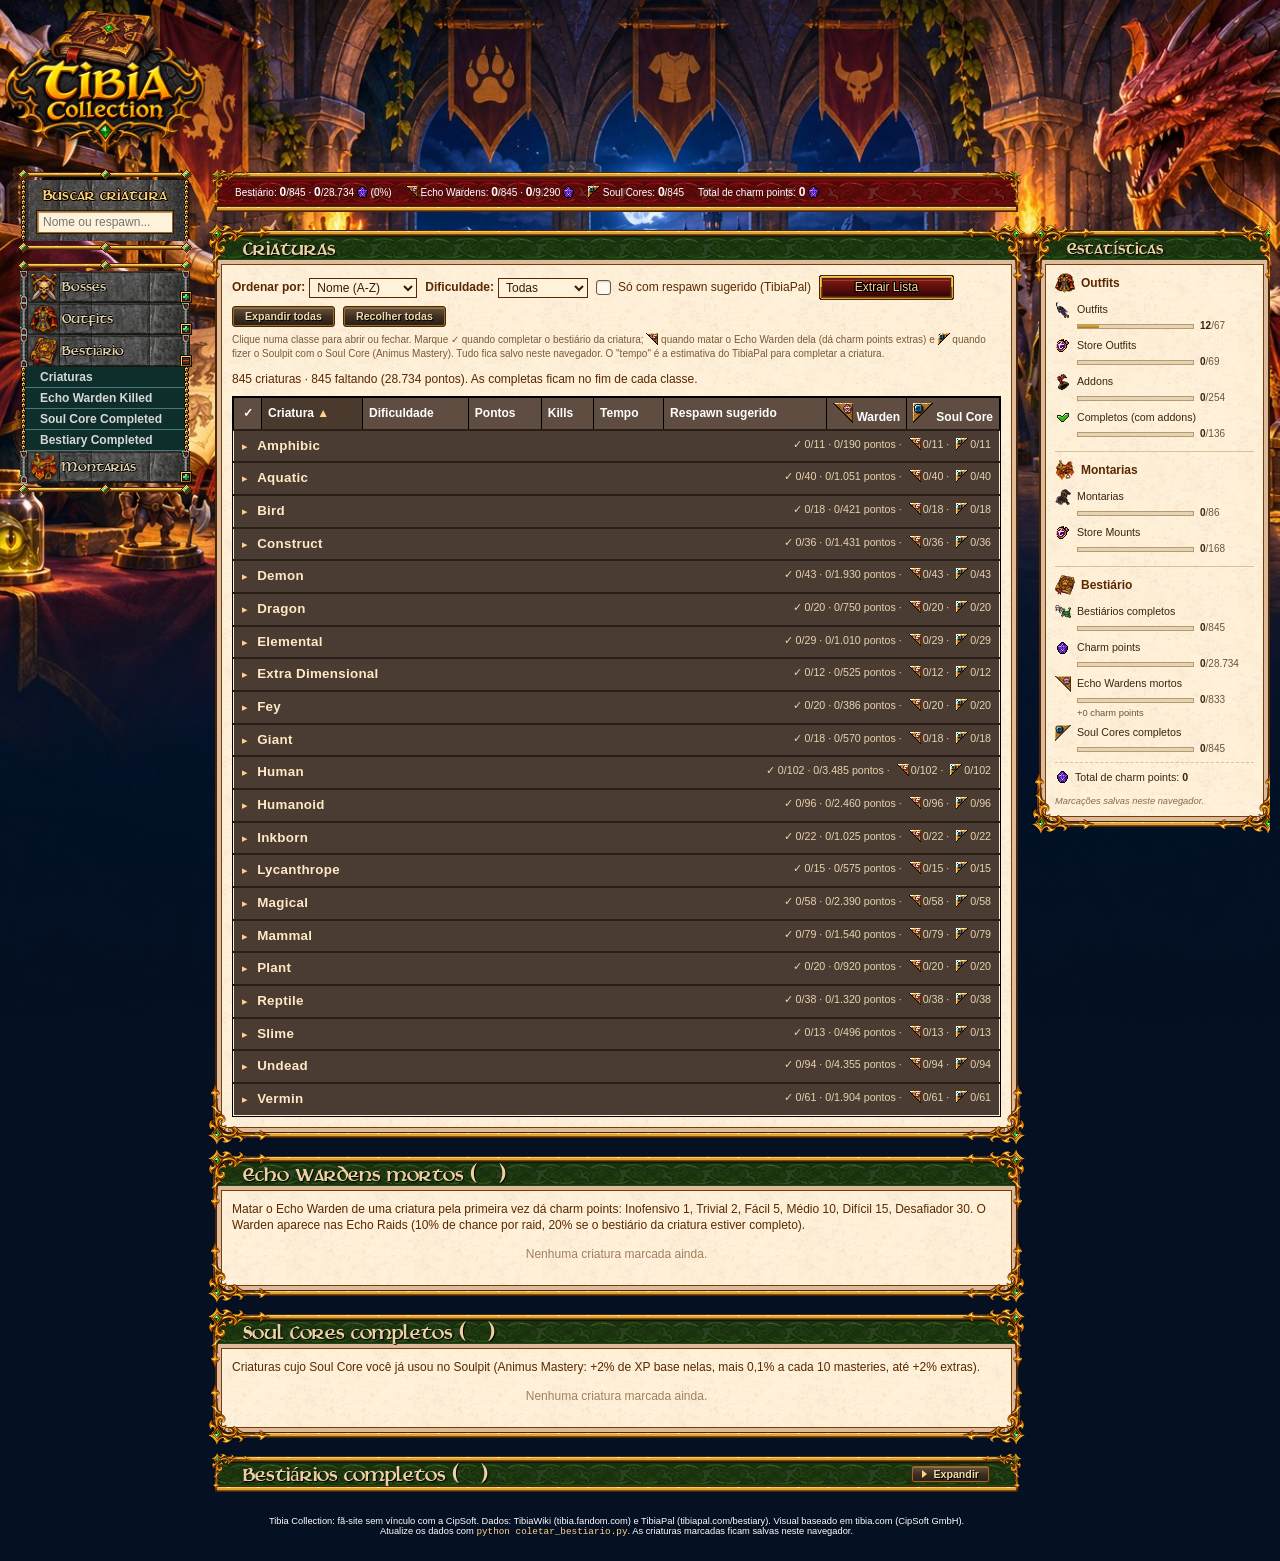
==== commit a7c3d017: "Montarias, quadro de estatísticas e melhorias nos outfits - Nova página de montarias (254, na ordem " ====
--- a/bestiario.html
+++ b/bestiario.html
@@ -67,6 +67,7 @@
     document.write('<script src="bestiario-dados.js?v=' + v + '"><\/script>');
     document.write('<script src="bestiario.js?v=' + v + '"><\/script>');
     document.write('<script src="menu.js?v=' + v + '"><\/script>');
+    document.write('<script src="stats.js?v=' + v + '"><\/script>');
   </script>
 </body>
 </html>
--- a/style.css
+++ b/style.css
@@ -954,6 +954,12 @@
 .tenho-op { display: flex; flex-direction: column; align-items: center; gap: 1px; cursor: pointer;
   font: bold 7pt Verdana, Arial, sans-serif; color: #5a3a1a; }
 .tenho-op input { margin: 0; }
+/* outfit que vem com a conta/Premium: marcado e travado */
+.tenho-op.fixo { cursor: default; color: #8a7a62; }
+.tenho-op.fixo input { cursor: default; opacity: .55; }
+.tenho-op.fixo input:hover { border-color: var(--cor-marca); }
+/* "como conseguir" de uma parte sem itens */
+.como-parte { font-size: 8pt; line-height: 1.55; color: #3a2410; }
 .tabela-lista tr.ja-tenho > td { background-color: #dbe6c1 !important; }
 .tabela-lista tr.ja-tenho .outfit-cel b a::after { content: " ✓"; color: #2f7a2f; }
 
@@ -981,3 +987,42 @@
 .outfit-spr .spr-corte { overflow: hidden; flex: none; }
 .outfit-spr .spr-corte .sprite { display: block; max-width: none; max-height: none; }
 .outfit-duplo { display: flex; gap: 4px; flex: none; }
+
+/* ===================== ESTATÍSTICAS (coluna da direita) ===================== */
+/* criado por stats.js; o padding-top alinha o quadro com a primeira barra verde do conteúdo */
+#Pagina { max-width: 1483px; }
+#StatsColumn { flex: 0 0 247px; width: 247px; position: sticky; top: 0; padding-top: 222px; padding-bottom: 20px;
+  max-height: 100vh; overflow-y: auto; scrollbar-width: none; box-sizing: border-box; }
+#StatsColumn::-webkit-scrollbar { display: none; }
+/* 16px: metade do espaço visível entre o menu e o quadro central (os ornamentos de canto avançam 10px) */
+#StatsColumn .Box { margin: 4px 0 18px 16px; }
+.caixa-stats .BorderTitleText .Title { font-size: 19px; }
+.caixa-stats .BoxContent { padding: 8px 9px; font-size: 8pt; }
+.st-grupo + .st-grupo { margin-top: 10px; padding-top: 8px; border-top: 1px solid #d8c29c; }
+.Content a.st-tit { display: flex; align-items: center; gap: 6px; margin-bottom: 9px; font: bold 9pt Verdana, Arial, sans-serif; color: #5a2800; }
+.st-linha { margin-bottom: 5px; }
+.st-rot { display: flex; align-items: center; gap: 6px; color: #3a2410; line-height: 1.3; white-space: nowrap; }
+.st-rot span { overflow: hidden; text-overflow: ellipsis; }
+/* ícones: 16px (20px nos títulos), um arquivo por escala de tela (srcset) -> sem esticar */
+.st-ico { flex: none; display: block; image-rendering: auto; }
+.st-progresso { display: flex; align-items: center; gap: 6px; margin-top: 1px; padding-left: 22px; }
+.st-val { flex: none; min-width: 5.4em; white-space: nowrap; color: #6a5440; font-size: 7.5pt; }  /* largura fixa: barras do mesmo tamanho, número colado nelas */
+.st-val b { color: #3a2410; }
+.st-barra { flex: 1; min-width: 0; height: 5px; background: #e6d3b3; border: 1px solid #b89a70; }
+.st-barra > div { height: 100%; background: linear-gradient(#d9b04a, #a8781e); }
+.st-completa .st-barra > div { background: linear-gradient(#7fb04a, #4e7a1e); }
+.st-extra { margin-top: 0; padding-left: 22px; font-size: 7pt; color: #6a5440; }
+.st-total { margin-top: 6px; padding-top: 6px; border-top: 1px dashed #d8c29c; font-size: 8pt; color: #3a2410; display: flex; align-items: center; gap: 4px; }
+.st-nota { margin: 10px 0 0; font-size: 7pt; color: #8a6a4a; font-style: italic; }
+/* telas mais estreitas: o quadro vai para baixo do conteúdo */
+@media (max-width: 1180px) {
+  #Pagina { flex-wrap: wrap; }
+  #StatsColumn { position: static; flex: 1 0 100%; width: auto; max-height: none; padding: 0 0 20px 215px !important; }
+}
+@media (max-width: 820px) { #StatsColumn { padding: 0 0 20px !important; } }
+
+/* montarias */
+.tabela-lista td.col-como { font-size: 8pt; line-height: 1.5; }
+.tabela-lista td.col-como .obs { display: block; margin-top: 2px; font-size: 7.5pt; color: #6a5440; }
+.tabela-montarias th.col-tenho, .tabela-montarias-store th.col-tenho { width: 52px; }
+.tabela-montarias th:nth-child(2), .tabela-montarias-store th:nth-child(2) { width: 230px; }
